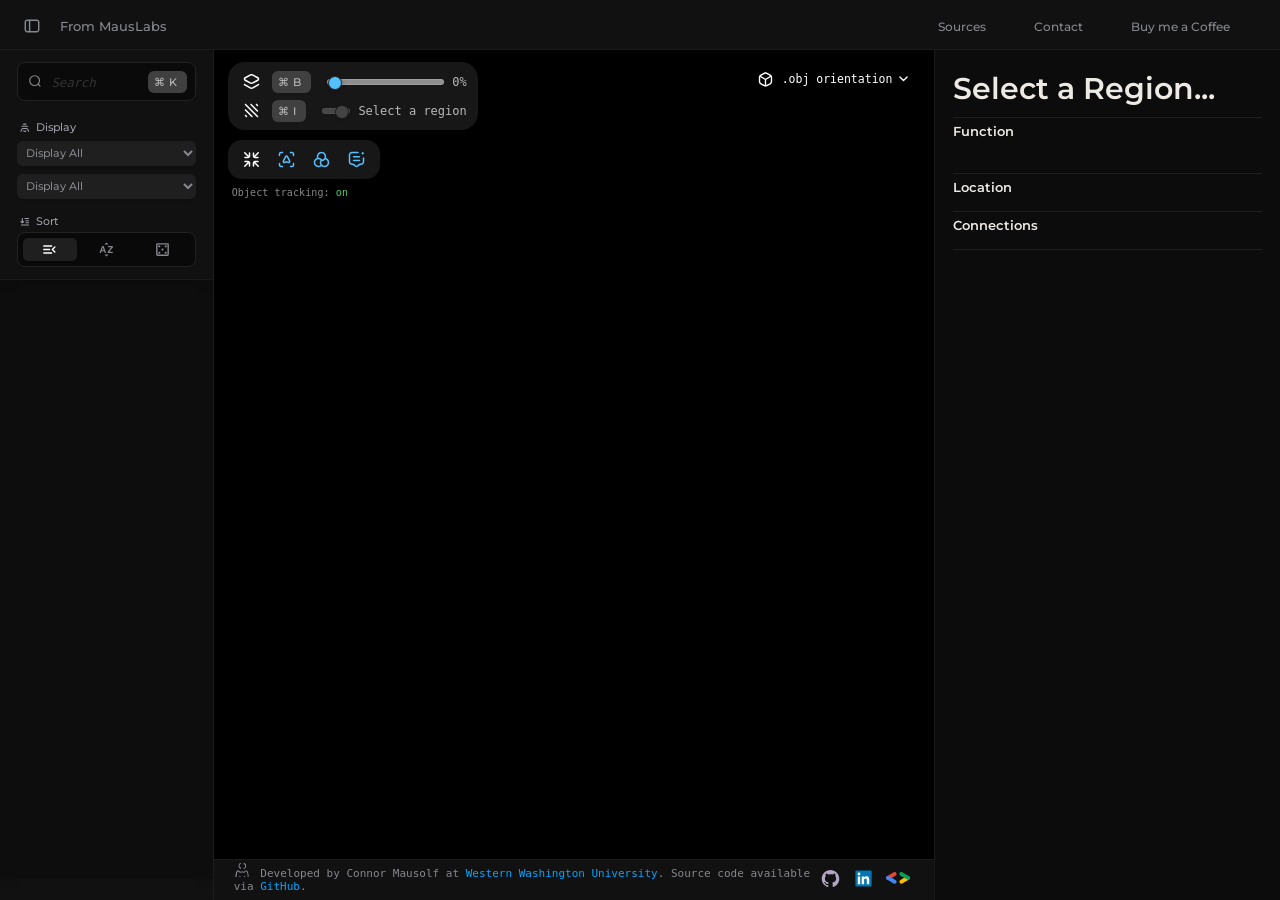
==== index.html @ fbc06522 "Add files via upload" ====
<!DOCTYPE html>
<html lang="en">

<head>
  <meta charset="UTF-8" />
  <link rel="icon" type="image/x-icon" href="BRAIN_2.png">
  <link rel="shortcut icon" href="BRAIN_2.png">

  <meta name="viewport" content="width=device-width, initial-scale=1.0" />

  <title>Model — Western Anatomy</title>
  <meta name="description" content="Learn neuroanatomy with an interactive 3D model. Created by Connor Mausolf at Western Washington University.">

  <meta property="og:title" content="WesternAnatomy Brain Model">
  <meta property="og:description" content="Learn neuroanatomy with an interactive 3D model. Created by Connor Mausolf at Western Washington University.">
  <meta property="og:type" content="website">
  <meta property="og:url" content="https://westernanatomy.com/">
  <meta property="og:image" content="BRAIN_2.png">

<link rel="preconnect" href="https://fonts.googleapis.com">
<link rel="preconnect" href="https://fonts.gstatic.com" crossorigin>
<link href="https://fonts.googleapis.com/css2?family=Elms+Sans:ital,wght@0,100..900;1,100..900&family=Google+Sans:ital,opsz,wght@0,17..18,400..700;1,17..18,400..700&family=Merriweather:ital,opsz,wght@0,18..144,300..900;1,18..144,300..900&family=Montserrat:ital,wght@0,100..900;1,100..900&family=Noto+Sans+Mono:wght@100..900&family=Outfit:wght@100..900&family=Plus+Jakarta+Sans:ital,wght@0,200..800;1,200..800&family=Prata&family=Stack+Sans+Headline:wght@200..700&family=Urbanist:ital,wght@0,100..900;1,100..900&display=swap" rel="stylesheet">

  <link rel="stylesheet" href="spillover.css">
  <link rel="stylesheet" href="master.css">
  <link rel="stylesheet" href="info-panel.css">
  <link rel="stylesheet" href="sidebar.css">
  <link rel="stylesheet" href="model-controls.css">
  <link rel="stylesheet" href="mobile.css">


  <script src="brain_index.js" defer></script>
  <script type="module" src="brain_script.js"></script>

</head>

<body>


  <main class="mm-content">
    
  <header class="navbar" role="banner" aria-label="Site">

<a class="index-tog">
<svg fill="currentColor" width="100pt" height="100pt" version="1.1" viewBox="0 0 100 100" xmlns="http://www.w3.org/2000/svg">
 <path d="m81 34c0-6.0703-4.9297-11-11-11h-40c-6.0703 0-11 4.9297-11 11v32c0 6.0703 4.9297 11 11 11h40c6.0703 0 11-4.9297 11-11zm-44 37h-7c-2.7617 0-5-2.2383-5-5v-32c0-2.7617 2.2383-5 5-5h7zm38-5c0 2.7617-2.2383 5-5 5h-27v-42h27c2.7617 0 5 2.2383 5 5z"/>
</svg> 
</a>

       <a class="link" href="https://mauslabs.netlify.app/">
        From
        MausLabs
       </a>

      <div class="end-links">
       <a class="linkVENMO" 
       href="references.html">Sources
       </a>

       <a class="linkVENMO" 
       href="mailto:cmausbis@outlook.com">Contact
       </a>

       <a class="linkVENMO" 
       href="https://account.venmo.com/u/connormaus">Buy me a Coffee
       </a>

      </div>

  </header>

  

  <div class="layout-wrapper">

      <div class="mobile-select-container">
    <select id="mobile-region-select" class="searchbar" aria-label="Select Brain Region">
      <option value="" disabled selected>Select a region...</option>
    </select>
  </div>


  <div class="sidebar" id="sidebar">
  <div class="searchy">


    <div class="searchbar">
<svg class="magnifying-glass" width="100%" height="100%" viewBox="0 0 24 24" fill="none" xmlns="http://www.w3.org/2000/svg">
 <path d="M21 21L17.5001 17.5M20 11.5C20 16.1944 16.1944 20 11.5 20C6.80558 20 3 16.1944 3 11.5C3 6.80558 6.80558 3 11.5 3C16.1944 3 20 6.80558 20 11.5Z" stroke="currentColor" stroke-width="2" stroke-linecap="round" stroke-linejoin="round"/>
 </svg><input id="searchbar" class="searchinput" placeholder="Search" aria-label="Search">
 <div class="mini-instruction">⌘K</div>
    </div>


    <div class="index-header-wrap">
</div>   

      <div class="filtuh">     
        <p><svg fill="CurrentColor" version="1.1" viewBox="0 0 100 100" xmlns="http://www.w3.org/2000/svg">
 <path d="m18.141 75.949c-0.57031 2.1289 0.69141 4.3281 2.8086 4.9102 2.1289 0.57812 4.3281-0.67969 4.9102-2.8086l0.37109-1.3711c2.6289-9.6602 3.8008-13.66 6.3906-15.629 2.5898-1.9805 6.75-2.0586 16.762-2.0586h1.2305c10.012 0 14.172 0.078124 16.762 2.0586 2.5898 1.9688 3.7617 5.9688 6.3906 15.629l0.37109 1.3711c0.57812 2.1289 2.7812 3.3906 4.9102 2.8086 1.7812-0.48047 2.9492-2.1016 2.9492-3.8594 0-0.35156-0.039063-0.69922-0.14062-1.0508l-0.37891-1.3711c-2.8398-10.441-4.4102-16.199-9.25-19.891-4.8398-3.6992-10.801-3.6992-21.621-3.6992h-1.2305c-10.82 0-16.781 0-21.621 3.6992-4.8398 3.6914-6.4102 9.4414-9.2617 19.891l-0.37109 1.3711z"/>
 <path d="m29 43h42c2.2109 0 4-1.7891 4-4s-1.7891-4-4-4h-42c-2.2109 0-4 1.8008-4 4s1.7891 4 4 4z"/>
 <path d="m37 23c0 2.2109 1.7891 4 4 4h18c2.2109 0 4-1.8008 4-4s-1.7891-4-4-4h-18c-2.2109 0-4 1.8008-4 4z"/>
 <path d="m56.172 70.172-0.46875 0.46875c-1.5195 1.5195-3.5508 2.3594-5.7109 2.3594-2.1602 0-4.1797-0.83984-5.7109-2.3711l-0.46094-0.46094c-1.5586-1.5586-4.1016-1.5586-5.6602 0-1.5586 1.5586-1.5586 4.1016 0 5.6602l0.46094 0.46094c3.0391 3.0391 7.0703 4.7109 11.359 4.7109 4.2891 0 8.3281-1.6719 11.359-4.7109l0.46094-0.46094c1.5586-1.5586 1.5586-4.0898 0-5.6602-1.5586-1.5703-4.0898-1.5586-5.6602 0z"/>
</svg> 
Display</p>
   
     <div class="item-sec" id="group-sec">

        <select class="filter-items" id="group-filter">
          <option value="All">Display All</option>
          <option value="Gyri">Gyri only</option>
          <option value="Sulci">Sulci only</option>
          <option value="Frontal Lobe">Frontal Lobe</option>
          <option value="Parietal Lobe">Parietal Lobe</option>
          <option value="Temporal Lobe">Temporal Lobe</option>
          <option value="Occipital Lobe">Occipital Lobe</option>

          <option value="Subcortical">Subcortical</option>
          <option value="Limbic System">Limbic System</option>
          <option value="Basal Ganglia">Basal Ganglia</option>
          <option value="Diencephalon">Diencephalon</option>
          <option value="Brainstem">Brain Stem</option>
          <option value="Ventricular System">Ventricles</option>
        </select>        
</div>

    <div class="item-sec"  id="func-sec">
        <select class="filter-items" id="function-filter">
          <option value="All">Display All</option>
          <option value="Personality">Personality</option>
          <option value="Social">Social</option>
          <option value="Memory">Memory</option>
          <option value="Language">Language</option>
          <option value="Motor">Motor</option>
          <option value="Emotion">Emotion</option>
          <option value="Vision">Vision</option>
          <option value="Hearing">Hearing</option>
          <option value="Smell">Smell</option>
          <option value="Taste">Taste</option>
          <option value="Touch">Touch</option>
        </select>
</div>

<p><svg fill="currentColor" version="1.1" viewBox="0 0 100 100" xmlns="http://www.w3.org/2000/svg">
 <path d="m78 38h-19c-2.2109 0-4 1.7891-4 4s1.7891 4 4 4h19c2.2109 0 4-1.7891 4-4s-1.7891-4-4-4z"/>
 <path d="m78 22h-27c-2.2109 0-4 1.7891-4 4s1.7891 4 4 4h27c2.2109 0 4-1.7891 4-4s-1.7891-4-4-4z"/>
 <path d="m78 70h-53c-2.2109 0-4 1.7891-4 4s1.7891 4 4 4h53c2.2109 0 4-1.7891 4-4s-1.7891-4-4-4z"/>
 <path d="m78 54h-19c-2.2109 0-4 1.7891-4 4s1.7891 4 4 4h19c2.2109 0 4-1.7891 4-4s-1.7891-4-4-4z"/>
 <path d="m32 62c1.7031 0 3.3359-0.67578 4.5391-1.8789l8.2891-8.2891v-0.003906c1.2773-1.2695 1.5469-3.2305 0.66016-4.7969-0.75781-1.2695-2.1406-2.0352-3.6172-2-1.0117 0.011719-1.9766 0.42578-2.6797 1.1484l-3.1914 3.1602v-23.34c0.003906-1.1328-0.46875-2.2148-1.3047-2.9766-0.83984-0.76172-1.957-1.1328-3.0859-1.0234-2.0938 0.26172-3.6523 2.0625-3.6094 4.1719v23.168l-3.1719-3.1719v0.003906c-0.75-0.75-1.7656-1.1719-2.8281-1.1719-1.2148 0-2.3633 0.54688-3.125 1.4961-0.76172 0.94531-1.0508 2.1875-0.78516 3.375 0.18359 0.76172 0.58203 1.457 1.1484 2l8.2188 8.2188h0.003907c1.1992 1.2148 2.832 1.9023 4.5391 1.9102z"/>
</svg>Sort</p>

<div class="view-toggle" id="sidebar-view-toggle" role="group" aria-label="Sidebar list view">
  <button type="button" data-mode="grouped" class="is-active" title="Group structures by system">
    <svg xmlns="http://www.w3.org/2000/svg" height="24px" viewBox="0 -960 960 960" width="24px" fill="currentColor" ><path d="M160-240q-17 0-28.5-11.5T120-280q0-17 11.5-28.5T160-320h440q17 0 28.5 11.5T640-280q0 17-11.5 28.5T600-240H160Zm596-68L612-452q-12-12-12-28t12-28l144-144q11-11 28-11t28 11q11 11 11 28t-11 28L696-480l116 116q11 11 11 28t-11 28q-11 11-28 11t-28-11ZM160-440q-17 0-28.5-11.5T120-480q0-17 11.5-28.5T160-520h320q17 0 28.5 11.5T520-480q0 17-11.5 28.5T480-440H160Zm0-200q-17 0-28.5-11.5T120-680q0-17 11.5-28.5T160-720h440q17 0 28.5 11.5T640-680q0 17-11.5 28.5T600-640H160Z"/></svg>
  </button>
  <button type="button" data-mode="flat" title="Show one alphabetical list"><svg xmlns="http://www.w3.org/2000/svg" height="24px" viewBox="0 -960 960 960" width="24px" fill="currentColor"><path d="m196-376-23 70q-4 11-14 18.5t-22 7.5q-20 0-32.5-16.5T100-333l120-321q5-12 15-19t23-7h30q13 0 23 7t15 19l121 323q7 19-4.5 35T411-280q-12 0-22-7.5T375-306l-25-70H196Zm24-68h104l-48-150h-6l-50 150Zm418 92h166q15 0 25.5 10.5T840-316q0 15-10.5 25.5T804-280H572q-10 0-17-7t-7-17v-38q0-7 2-13.5t7-11.5l193-241H592q-15 0-25.5-10.5T556-644q0-15 10.5-25.5T592-680h222q10 0 17 7t7 17v38q0 7-2 13.5t-7 11.5L638-352ZM384-760q-7 0-9.5-6t2.5-11l89-89q6-6 14-6t14 6l89 89q5 5 2.5 11t-9.5 6H384Zm82 666-89-89q-5-5-2.5-11t9.5-6h192q7 0 9.5 6t-2.5 11l-89 89q-6 6-14 6t-14-6Z"/></svg></button>
  <button type="button" data-mode="random" title="Show the list in random order">
    <svg xmlns="http://www.w3.org/2000/svg" height="24px" viewBox="0 -960 960 960" width="24px" fill="currentColor"><path d="M342.5-257.5Q360-275 360-300t-17.5-42.5Q325-360 300-360t-42.5 17.5Q240-325 240-300t17.5 42.5Q275-240 300-240t42.5-17.5Zm0-360Q360-635 360-660t-17.5-42.5Q325-720 300-720t-42.5 17.5Q240-685 240-660t17.5 42.5Q275-600 300-600t42.5-17.5Zm180 180Q540-455 540-480t-17.5-42.5Q505-540 480-540t-42.5 17.5Q420-505 420-480t17.5 42.5Q455-420 480-420t42.5-17.5Zm180 180Q720-275 720-300t-17.5-42.5Q685-360 660-360t-42.5 17.5Q600-325 600-300t17.5 42.5Q635-240 660-240t42.5-17.5Zm0-360Q720-635 720-660t-17.5-42.5Q685-720 660-720t-42.5 17.5Q600-685 600-660t17.5 42.5Q635-600 660-600t42.5-17.5ZM200-120q-33 0-56.5-23.5T120-200v-560q0-33 23.5-56.5T200-840h560q33 0 56.5 23.5T840-760v560q0 33-23.5 56.5T760-120H200Zm0-80h560v-560H200v560Zm0-560v560-560Z"/></svg>
</button>
</div>

    </div>
    
    

    </div>


      <aside id="index" class="index">
       <ul id="mi-list" class="mi-list" role="listbox" aria-label="All brain regions"></ul>
      </aside>


      </div>
   

  


<div class="viewer">



  <!-- The 3D Black Canvas Window -->
  <div class="viewer-frame">
    <div id="three-container" class="canvas-layer window"></div>

    <div class="ui-layer">

      
      <div class="ui-safe-zone">



<div class="view-dropdown-container" id="view-dropdown-container">
  <div id="view-dropdown-trigger" class="view-dropdown-trigger" role="button" tabindex="0" aria-haspopup="listbox" aria-expanded="false">
  <svg width="23px" height="23px" viewBox="0 0 100 100" fill="currentColor"><path d="m21 41.359v17.281c-0.003906 5.2461 2.8633 10.078 7.4688 12.59l14.66 8c4.293 2.2891 9.4414 2.2891 13.73 0l14.66-8c4.6133-2.5117 7.4805-7.3398 7.4805-12.59v-17.281c0.003906-5.2461-2.8633-10.078-7.4688-12.59l-14.66-8c-4.2812-2.332-9.4531-2.332-13.73 0l-14.66 8c-4.6133 2.5117-7.4805 7.3398-7.4805 12.59zm51.762-1.9219v0.003906c0.15234 0.62891 0.23438 1.2695 0.23828 1.918v17.281c0.015625 3.0664-1.6562 5.8945-4.3516 7.3594l-14.648 8c-0.32422 0.17188-0.65625 0.32422-1 0.44922v-22.82zm-41.41-5.4375 14.648-8c2.4922-1.3633 5.5078-1.3633 8 0l14.66 8c0.24219 0.13672 0.48047 0.28906 0.71094 0.44922l-19.371 11.98-19.359-11.941c0.22656-0.17188 0.46484-0.33594 0.71094-0.48828zm15.648 17.629v22.781c-0.34375-0.11328-0.67578-0.25-1-0.41016l-14.648-8c-2.6953-1.4648-4.3672-4.293-4.3516-7.3594v-17.281c0.003906-0.62891 0.082031-1.2578 0.23047-1.8711l1.3086 0.76172z"/>
  </svg> 
  <span id="current-view-label">.obj orientation</span>
  <svg class="dropdown-chevron" viewBox="0 0 100 100" fill="none" xmlns="http://www.w3.org/2000/svg">
    <path d="m22 38 28 28 28-28" stroke="currentColor" stroke-width="10" stroke-linecap="round" stroke-linejoin="round"/>
  </svg>
  </div>
  <ul class="view-dropdown-menu" id="view-dropdown-menu" role="listbox" aria-label="Jump to view">
    <li role="presentation"><button type="button" class="view-dropdown-item" data-view="anterior" role="option">Anterior</button></li>
    <li role="presentation"><button type="button" class="view-dropdown-item" data-view="posterior" role="option">Posterior</button></li>
    <li role="presentation"><button type="button" class="view-dropdown-item" data-view="lateral-right" role="option">Lateral [R]</button></li>
    <li role="presentation"><button type="button" class="view-dropdown-item" data-view="lateral-left" role="option">Lateral [L]</button></li>
    <li role="presentation"><button type="button" class="view-dropdown-item" data-view="superior" role="option">Superior</button></li>
    <li role="presentation"><button type="button" class="view-dropdown-item" data-view="inferior" role="option">Inferior</button></li>
  </ul>
</div>


<div class="action-sliders" id="action-sliders">

  <div class="slider-row" id="explode-slider-row">
    <div class="control-layout" >
      
      <svg class="slider-btn" id="explode-btn" viewBox="0 0 100 100" fill="currentColor"><path d="m81 62.301c-0.007812-1.0664-0.58203-2.0469-1.5039-2.5781-0.92578-0.53125-2.0625-0.53125-2.9844-0.003906l-22.832 13.281c-2.2734 1.3242-5.0859 1.3242-7.3594 0l-22.66-13.238c-0.55078-0.33203-1.1797-0.51172-1.8203-0.52344-0.38281 0-0.75781 0.074219-1.1094 0.22266-0.85156 0.38281-1.4609 1.1562-1.6406 2.0703-0.31641 1.2852 0.25 2.625 1.3906 3.2969l22.781 13.344c4.1641 2.3828 9.2812 2.3828 13.449 0l22.801-13.301c0.91406-0.53516 1.4805-1.5117 1.4883-2.5703z"/><path d="m23.629 47.75 19.562 10.531c4.2617 2.2461 9.3555 2.2461 13.617 0l19.562-10.531c2.8516-1.5352 4.6289-4.5117 4.6289-7.75s-1.7773-6.2148-4.6289-7.75l-19.562-10.531c-4.2617-2.2461-9.3555-2.2461-13.617 0l-19.562 10.531c-2.8516 1.5352-4.6289 4.5117-4.6289 7.75s1.7773 6.2148 4.6289 7.75zm2.8398-10.219 19.531-10.531c2.5-1.332 5.5-1.332 8 0l19.531 10.531c0.91016 0.48438 1.4805 1.4336 1.4805 2.4688s-0.57031 1.9844-1.4805 2.4688l-19.531 10.531c-2.4922 1.3555-5.5078 1.3555-8 0l-19.531-10.531c-0.91016-0.48438-1.4805-1.4336-1.4805-2.4688s0.57031-1.9844 1.4805-2.4688z"/>
      </svg>

      <div class="mini-instruction">⌘B</div>

    <input type="range" id="explode-range" class="hud-range" min="0" max="100" step="1" value="0" aria-label="Explode model">
    <span class="slider-value" id="explode-readout">0%</span>
    </div>
  </div>

  <div class="slider-row" id="opacity-slider-row">
    <div class="control-layout" >
      <svg class="slider-btn" viewBox="0 0 100 100" fill="currentColor">
        <path d="m76.891 73.262c-0.03125-0.14062-0.070313-0.27734-0.12109-0.41016l-0.089843-0.17187c-0.050782-0.11719-0.11328-0.23047-0.17969-0.33984-0.10938-0.16406-0.23828-0.32031-0.37891-0.46094l-48-48c-0.14062-0.14062-0.29688-0.26953-0.46094-0.37891-0.085937-0.050781-0.17578-0.097656-0.26953-0.14062l-0.21875-0.12109c-0.14062-0.058593-0.28516-0.10547-0.43359-0.13672h-0.16016c-0.16797-0.039062-0.34375-0.058593-0.51953-0.0625h-0.058594c-0.19531 0.003907-0.39062 0.023438-0.57812 0.0625h-0.12109l-0.26953 0.078126-0.17188 0.050781-0.19922 0.10156-0.23828 0.12891c-0.36328 0.22266-0.67188 0.51953-0.91016 0.86719l-0.17969 0.32812-0.003906 0.003906c-0.035156 0.0625-0.070313 0.125-0.097656 0.19141-0.019531 0.054688-0.039063 0.10938-0.050781 0.16797l-0.078126 0.26953c-0.003906 0.039063-0.003906 0.074219 0 0.10938-0.054687 0.19922-0.089843 0.39844-0.10156 0.60156v0.078125c0.003906 0.17578 0.023438 0.35156 0.058594 0.52344v0.14063-0.003907c0.03125 0.14453 0.070312 0.28516 0.12109 0.42188l0.089843 0.16016c0.12891 0.30859 0.32031 0.58594 0.55859 0.82031l48 48c0.14062 0.14062 0.29688 0.26953 0.46094 0.37891 0.09375 0.058594 0.19141 0.10547 0.28906 0.15234l0.21094 0.10938c0.14063 0.058594 0.28516 0.10547 0.42969 0.14062h0.16016c0.17188 0.035156 0.34766 0.054687 0.51953 0.058594h0.10156c0.19531 0 0.39062-0.023438 0.57812-0.058594h0.12109l0.26953-0.078125 0.17188-0.050781 0.19922-0.10938 0.23047-0.12109v-0.003906c0.35938-0.22266 0.67188-0.51562 0.91016-0.86719l0.17969-0.32812v-0.003906c0.039063-0.058594 0.070313-0.125 0.10156-0.1875v-0.16016l0.089843-0.28125v-0.10938c0.070313-0.20312 0.12109-0.41016 0.14844-0.62109v-0.078125c-0.007812-0.17188-0.027344-0.34375-0.058594-0.51172z"/><path d="m48 23c-0.79688 0-1.5586 0.31641-2.1211 0.87891-1.168 1.1719-1.168 3.0703 0 4.2422l26 26c1.1875 1.1328 3.0547 1.1328 4.2422 0 1.168-1.1719 1.168-3.0703 0-4.2422l-26-26c-0.5625-0.5625-1.3242-0.87891-2.1211-0.87891z"/><path d="m76.121 32.121c1.168-1.1719 1.168-3.0703 0-4.2422l-4-4c-0.55469-0.59375-1.3281-0.9375-2.1445-0.95312-0.8125-0.015625-1.5977 0.30078-2.1719 0.87891-0.57813 0.57422-0.89453 1.3594-0.87891 2.1719 0.015625 0.81641 0.35938 1.5898 0.95312 2.1445l4 4c1.1875 1.1328 3.0547 1.1328 4.2422 0z"/><path d="m23.879 72.121 4 4c1.1875 1.1328 3.0547 1.1328 4.2422 0 1.168-1.1719 1.168-3.0703 0-4.2422l-4-4c-0.55469-0.59375-1.3281-0.9375-2.1445-0.95312-0.8125-0.015625-1.5977 0.30078-2.1719 0.87891-0.57813 0.57422-0.89453 1.3594-0.87891 2.1719 0.015625 0.81641 0.35938 1.5898 0.95312 2.1445z"/><path d="m23.879 50.121 26 26c1.1875 1.1328 3.0547 1.1328 4.2422 0 1.168-1.1719 1.168-3.0703 0-4.2422l-26-26c-0.55469-0.59375-1.3281-0.9375-2.1445-0.95312-0.8125-0.015625-1.5977 0.30078-2.1719 0.87891-0.57813 0.57422-0.89453 1.3594-0.87891 2.1719 0.015625 0.81641 0.35938 1.5898 0.95312 2.1445z"/>
      </svg>
      
      <div class="mini-instruction">⌘I</div>

      <input type="range" id="opacity-range" class="hud-range" min="0" max="95" step="1" value="95" aria-label="Surrounding structure opacity" disabled>
     <span class="slider-value" id="opacity-readout">Select a region</span>
    </div>
  </div>

</div>

<div class="bottom-controls-wrap" id="bottom-controls-wrap">
<div class="bottom-controls-row" id="bottom-controls-row">
  <button id="center-btn" class="ctrl-btn" title="Recenter Model">
  <svg class="inner-btn" fill="currentColor" viewBox="0 0 100 100">
    <path d="m55 76c0 1.6484 1.3516 3 3 3s3-1.3516 3-3v-10.762l13.879 13.879c1.1289 1.1289 3.1094 1.1289 4.2383 0 1.1289-1.1289 1.1719-3.0703 0-4.2383l-13.879-13.879h10.762c1.6484 0 3-1.3516 3-3s-1.3516-3-3-3h-12c-4.9609 0-9 4.0391-9 9z"/>
 <path d="m21 42c0 1.6484 1.3516 3 3 3h12c4.9609 0 9-4.0391 9-9v-12c0-1.6484-1.3516-3-3-3s-3 1.3516-3 3v10.762l-13.879-13.879c-0.57031-0.57031-1.3203-0.87891-2.1211-0.87891s-1.5508 0.30859-2.1211 0.87891c-1.1719 1.1719-1.1719 3.0703 0 4.2383l13.879 13.879h-10.762c-1.6484 0-3 1.3516-3 3z"/>
 <path d="m58 21c-1.6484 0-3 1.3516-3 3v12c0 4.9609 4.0391 9 9 9h12c1.6484 0 3-1.3516 3-3s-1.3516-3-3-3h-10.762l13.879-13.879c1.1719-1.1719 1.1719-3.0703 0-4.2383-0.57031-0.57031-1.3203-0.87891-2.1211-0.87891-0.80078 0-1.5508 0.30859-2.1211 0.87891l-13.879 13.879v-10.762c0-1.6484-1.3516-3-3-3z"/>
 <path d="m42 79c1.6484 0 3-1.3516 3-3v-12c0-4.9609-4.0391-9-9-9h-12c-1.6484 0-3 1.3516-3 3s1.3516 3 3 3h10.762l-13.879 13.879c-1.1719 1.1719-1.1719 3.0703 0 4.2383 1.1719 1.1719 3.1094 1.1289 4.2383 0l13.879-13.879v10.762c0 1.6484 1.3516 3 3 3z"/>
</svg>
  </button>

  <button id="tracking-btn" class="ctrl-btn is-active" title="Track Region">
  <svg class="inner-btn" fill="currentColor" viewBox="0 0 100 100">
 <path d="m66 25h6c1.6562 0 3 1.3438 3 3v5.8281c-0.039062 1.5938 1.125 2.957 2.6992 3.1719 0.84375 0.074219 1.6797-0.20703 2.3008-0.78125 0.63281-0.5625 0.99609-1.3711 1-2.2188v-6c0-4.9688-4.0312-9-9-9h-5.8281c-1.5938-0.039062-2.957 1.125-3.1719 2.6992-0.085938 0.84766 0.19141 1.6914 0.76562 2.3203 0.57031 0.62891 1.3828 0.98438 2.2344 0.98047z"/>
 <path d="m21.699 37c0.84375 0.074219 1.6797-0.20703 2.3008-0.78125 0.63281-0.5625 0.99609-1.3711 1-2.2188v-6c0-1.6562 1.3438-3 3-3h5.8281c1.5938 0.039062 2.957-1.125 3.1719-2.6992 0.085938-0.84766-0.19141-1.6914-0.76562-2.3203-0.57031-0.62891-1.3828-0.98438-2.2344-0.98047h-6c-4.9688 0-9 4.0312-9 9v5.8281c-0.039062 1.5938 1.125 2.957 2.6992 3.1719z"/>
 <path d="m28 81h6c0.85156 0.003906 1.6641-0.35156 2.2344-0.98047 0.57422-0.62891 0.85156-1.4727 0.76562-2.3203-0.21484-1.5742-1.5781-2.7383-3.1719-2.6992h-5.8281c-1.6562 0-3-1.3438-3-3v-5.8281c0.039062-1.5938-1.125-2.957-2.6992-3.1719h-0.30078c-0.73828 0.003906-1.4531 0.28125-2 0.78125-0.63281 0.5625-0.99609 1.3711-1 2.2188v6c0 4.9688 4.0312 9 9 9z"/>
 <path d="m77.699 63c-1.5742 0.21484-2.7383 1.5781-2.6992 3.1719v5.8281c0 1.6562-1.3438 3-3 3h-5.8281c-1.5938-0.039062-2.957 1.125-3.1719 2.6992-0.085938 0.84766 0.19141 1.6914 0.76562 2.3203 0.57031 0.62891 1.3828 0.98438 2.2344 0.98047h6c4.9688 0 9-4.0312 9-9v-6c-0.003906-0.84766-0.36719-1.6562-1-2.2188-0.62109-0.57422-1.457-0.85547-2.3008-0.78125z"/>
 <path d="m35.711 62.59c1.8672 2.1172 4.8125 2.9219 7.5 2.0508l6.7891-2.2617 6.7891 2.2617c2.6875 0.87109 5.6328 0.066406 7.5-2.0508 1.8672-2.1328 2.2617-5.1797 1-7.7188l-9-18c-1.1836-2.3711-3.6094-3.8672-6.2578-3.8672-2.6523 0-5.0742 1.4961-6.2617 3.8672l-9 18c-1.2773 2.5273-0.90625 5.5742 0.94141 7.7188zm4.3906-5 9-18c0.16797-0.33984 0.51563-0.55469 0.89453-0.55469s0.72656 0.21484 0.89453 0.55469l9 18c0.18359 0.36328 0.12891 0.80078-0.13672 1.1055-0.26562 0.30859-0.6875 0.42188-1.0742 0.29297l-8.6797-2.9375-8.6797 2.8906c-0.38281 0.125-0.80078 0.007813-1.0664-0.29297-0.26562-0.30469-0.32031-0.73828-0.14453-1.0977z"/>
</svg>
  </button>

  <button id="lobe-color-btn" class="ctrl-btn is-active" title="Color by Lobe">
  <svg class="inner-btn" fill="currentColor" width="100pt" height="100pt" version="1.1" viewBox="0 0 100 100" xmlns="http://www.w3.org/2000/svg">
   <path d="m68.891 44.309-0.89062-0.30859 0.25-0.87109c1.6094-5.7266 0.44531-11.875-3.1445-16.617-3.5938-4.7422-9.1953-7.5273-15.145-7.5273-5.9492 0-11.555 2.7852-15.145 7.5273-3.5938 4.7422-4.7578 10.891-3.1445 16.617l0.32812 0.87109-0.85156 0.32812c-5.5117 2.1797-9.6914 6.8086-11.301 12.512-1.6094 5.707-0.46484 11.836 3.0938 16.574 3.5625 4.7383 9.1328 7.543 15.059 7.5859 4.1133-0.011719 8.1094-1.3516 11.398-3.8203l0.60156-0.44922 0.60156 0.44922c3.7812 2.8359 8.4805 4.1602 13.188 3.7148 4.7031-0.44531 9.0742-2.625 12.258-6.1211 3.1836-3.4922 4.9492-8.0469 4.9531-12.773 0.015625-3.8281-1.1328-7.5742-3.2969-10.734-2.1602-3.1602-5.2383-5.5859-8.8125-6.957zm-18.891-19.309c6.3945 0.046875 11.805 4.7344 12.758 11.055 0.95703 6.3242-2.8242 12.402-8.918 14.336l-0.64844 0.19922-0.42969-0.53125-0.39062-0.46094-0.12109-0.058594-0.089844-0.17969c-3.4492-3.8633-8.3164-6.1562-13.488-6.3594h-0.67188l-0.23047-0.64062c-0.50781-1.3984-0.76562-2.8711-0.76953-4.3594 0-7.1797 5.8203-13 13-13zm-4.7695 47.789c-3.3125 2.2383-7.4727 2.8242-11.273 1.5938-3.8047-1.2344-6.832-4.1445-8.2031-7.8984-1.375-3.7539-0.94922-7.9297 1.1602-11.328 2.1094-3.3945 5.6602-5.6328 9.6367-6.0664 0.48047-0.054688 0.96484-0.085938 1.4492-0.089844 2.5781 0.003906 5.0977 0.78125 7.2305 2.2305l0.76953 0.51953-0.46094 0.80859c-1.6602 2.875-2.5352 6.1328-2.5352 9.4531 0 3.3164 0.875 6.5742 2.5352 9.4492l0.46875 0.80859zm16.77 2.2109c-7.1797 0-13-5.8203-13-13 0.011719-1.4844 0.27734-2.957 0.78906-4.3516l0.21094-0.64844h0.67188c0.41016 0 0.82031 0 1.25-0.089844h0.17188-0.003906c4.9766-0.58594 9.5273-3.0977 12.672-7l0.42188-0.53125 0.64844 0.19922h-0.003906c6.1445 1.9023 9.9766 8.0039 9.0156 14.359-0.95703 6.3555-6.4141 11.059-12.844 11.062z"/>
</svg>
  </button>

  <button id="tooltip-toggle-btn" class="ctrl-btn is-active" title="Toggle Region Labels">
  <svg class="inner-btn" fill="currentColor" width="100pt" height="100pt" version="1.1" viewBox="0 0 100 100" xmlns="http://www.w3.org/2000/svg">
 <path d="m32 72c3.2891 0 6.3789 1.2812 8.7109 3.6094l2.6406 2.6289c1.7812 1.7812 4.1406 2.7617 6.6602 2.7617s4.8789-0.98047 6.6602-2.7617l2.6406-2.6406c2.3281-2.3281 5.4219-3.6094 8.7109-3.6094 7.1719 0 13-5.8281 13-13v-15c0-1.6484-1.3516-3-3-3-1.6484 0-3 1.3516-3 3v15c0 3.8594-3.1406 7-7 7-4.8906 0-9.4883 1.8984-12.949 5.3594l-2.6406 2.6406c-0.64062 0.64062-1.4883 0.98828-2.4102 0.98828-0.92188 0-1.7812-0.35156-2.4102-0.98828l-2.6406-2.6289c-3.4609-3.4609-8.0586-5.3594-12.949-5.3594-3.8594 0-7-3.1406-7-7v-27c0-3.8594 3.1406-7 7-7h24c1.6484 0 3-1.3516 3-3s-1.3516-3-3-3h-24c-7.1719 0-13 5.8281-13 13v27c0 7.1719 5.8281 13 13 13z"/>
 <path d="m62 51h-24c-1.6484 0-3 1.3516-3 3s1.3516 3 3 3h24c1.6484 0 3-1.3516 3-3s-1.3516-3-3-3z"/>
 <path d="m62 36h-24c-1.6484 0-3 1.3516-3 3s1.3516 3 3 3h24c1.6484 0 3-1.3516 3-3s-1.3516-3-3-3z"/>
 <path d="m70.012 25.762c1.8281 0.92188 3.3203 2.3984 4.2383 4.2383l0.39062 0.78125c0.10156 0.19922 0.26953 0.23047 0.37109 0.23047 0.10156 0 0.26953-0.03125 0.37109-0.23047l0.39063-0.78125c0.92187-1.8281 2.3984-3.3203 4.2383-4.2383l0.78125-0.39062c0.19922-0.10156 0.23047-0.26953 0.23047-0.37109s-0.03125-0.26953-0.23047-0.35938l-0.78125-0.39062c-1.8281-0.92188-3.3203-2.4102-4.2383-4.2383l-0.39063-0.78125c-0.10156-0.19922-0.26953-0.23047-0.37109-0.23047-0.10156 0-0.26953 0.03125-0.37109 0.23047l-0.39062 0.78125c-0.92188 1.8281-2.3984 3.3203-4.2383 4.2383l-0.78125 0.39062c-0.19922 0.10156-0.23047 0.26953-0.23047 0.35938s0.03125 0.26953 0.23047 0.37109z"/>
</svg>
  </button>
</div>
<div class="tracking-status is-on" id="tracking-status">Object tracking: <span class="tracking-status-value">on</span></div>
</div>

<div class="instruction-overlay" id="instructionOverlay">
  <div class="instruction-content">
  <p>Click and drag to rotate the model. Scroll to zoom in and out.</p>
  <button class="close-overlay" id="closeOverlayBtn">OK</button>
  </div>
</div>
        
<div id="texture-loader" class="loader-overlay hidden">
  <div class="spinner"></div>
</div>

      </div> 
    </div>
  </div>

<div class="credit-sec">
<p><svg fill="currentColor" version="1.1" viewBox="0 -10 100 100" xmlns="http://www.w3.org/2000/svg">
 <path d="m90.109 72.781c-0.69141-4.8789-1.6289-9.7812-3.4883-14.59-0.46875-1.1992-1.0117-2.3906-1.6484-3.5508-0.32031-0.57812-0.66016-1.1484-1.0312-1.7109-0.39062-0.55859-0.69922-1.0586-1.3086-1.7305-2.2695-2.5-6.1914-3.25-9.2109-1.7617-1.2891 0.62891-2.3086 1.2695-3.3984 1.9805-1.0703 0.69922-2.1016 1.4609-3.1016 2.2617-1.5781 1.2812-3.0703 2.6914-4.4297 4.25-3.7109-1.3281-7.6602-2.0195-11.609-2.0312-3.9297 0-7.8516 0.66016-11.559 1.9492-2.8516-3.3008-6.2305-5.9688-9.9688-8.1406-0.28125-0.16016-0.51953-0.30078-0.87109-0.46875-0.35938-0.17969-0.73828-0.32812-1.1211-0.44922-0.76953-0.23828-1.5781-0.37891-2.3984-0.39062-1.6289-0.03125-3.2617 0.44922-4.6406 1.3398-0.69141 0.44141-1.3086 1-1.8398 1.6289-0.30078 0.33984-0.42188 0.53906-0.62891 0.80859-0.19922 0.25-0.37109 0.51953-0.55078 0.78125-0.73047 1.0586-1.3398 2.1602-1.8906 3.2812-2.1719 4.4883-3.3516 9.1094-4.3516 13.699-0.98047 4.6016-1.6797 9.1992-2.2812 13.801-0.37109 2.6992-0.69141 6.0586-0.32031 8.6602 0.37891 2.6094 1.4609 4.5508 3.9609 4.5586 4.1211 0.019531 3.8906-7.3516 4.25-12.148 0.32812-4.4883 0.76172-8.9492 1.4492-13.301 0.69922-4.3281 1.6289-8.6289 3.2109-12.301 0.39062-0.92188 0.82812-1.7695 1.3203-2.5781 0.23828-0.39844 0.51172-0.80078 0.76953-1.1602 0.10938-0.16016 0.25-0.28906 0.39844-0.41016 0.28906-0.23828 0.67969-0.37891 1.0703-0.39844 0.19141 0 0.39062 0 0.57812 0.050782 0.21094 0.058593 0.28125 0.070312 0.80859 0.35156 3.5781 1.9102 6.9883 4.5781 9.4609 7.6602l0.050781 0.058594c0.98047 1.2109 2.6719 1.6914 4.1797 1.0586 3.3711-1.4219 7.0195-2.1797 10.672-2.2109 3.8008-0.03125 7.6094 0.71094 11.129 2.1602 1.4414 0.58984 3.1484 0.19141 4.1602-1.0898v-0.019531c1.3086-1.6289 2.8281-3.1484 4.5195-4.5117 0.85156-0.67969 1.7305-1.3203 2.6406-1.9219 0.89062-0.58984 1.8789-1.1797 2.7305-1.6016 0.82031-0.41016 1.8984-0.23828 2.5195 0.42969 0.10156 0.089843 0.12109 0.12891 0.26172 0.30078l0.42969 0.60938c0.26953 0.42188 0.53906 0.83984 0.78906 1.2891 0.5 0.87891 0.94141 1.8398 1.3398 2.8281 1.5898 4.0117 2.5195 8.5703 3.2109 13.16 0.67969 4.6016 1.0898 9.3008 1.3711 14.02 0.21094 3.7695-0.55859 9.5781 3.1289 9.6719 3.9688 0.10156 2.6484-5.8281 2.4883-9.5508-0.21875-4.8789-0.58984-9.7617-1.2617-14.648z"/>
 <path d="m32.441 87.398c-0.71094 6.9688 10.609 6.0703 8.6289-0.32031-0.85937-4.9883-8.2891-4.8008-8.6289 0.32031z"/>
 <path d="m61.238 87.398c-0.71094 6.9688 10.609 6.0703 8.6289-0.32031-0.85938-4.9883-8.2891-4.8008-8.6289 0.32031z"/>
 <path d="m29.172 24.52c-0.019531 2.0195 0.41016 4.0703 1.3008 5.9414 1.7695 3.7305 5.3516 6.7695 9.8789 7.8203 1.1992 0.23828 2.0117 0.37891 2.7812-0.10156 0.73828-0.48828 1.2891-1.6406 1.2617-4.1406-0.019531-2.0508-0.55859-2.9609-1.2695-3.3594-0.35938-0.19922-0.75-0.26953-1.1484-0.28906-0.30078 0-0.60937-0.019531-0.87891-0.03125-0.96875-0.070313-1.8906-0.35938-2.7383-0.82812-0.85938-0.46094-1.6211-1.1406-2.1797-1.9688-0.57813-0.82031-0.96094-1.7891-1.0586-2.8203l-0.039063-0.39063-0.019531-0.60937-0.03125-1.2109-0.019531-2.4219v-4.4219l0.03125-0.41016c0.050781-1.1016 0.42969-2.1406 1.0117-3.0703 0.57812-0.92969 1.4297-1.6719 2.3711-2.2188 0.96875-0.51172 2.0195-0.78906 3.1602-0.80859 1.1094 0 2.7617 0.98047 2.8281-2.6992 0.078126-3.9805-1.6484-2.8594-2.7109-2.9102-1.9102-0.10937-3.9883 0.33984-5.7812 1.2305-1.8086 0.89062-3.3398 2.2812-4.5 3.9297-1.1406 1.6602-1.8398 3.6094-2.0703 5.6094-0.050781 0.48828-0.058593 1.0195-0.070312 1.4805v3.7188c0 1.6602-0.050781 3.2695-0.089844 4.9805z"/>
 <path d="m75.461 17c0.019531-2.0195-0.41016-4.0703-1.3008-5.9414-1.7695-3.7305-5.3516-6.7695-9.8789-7.8203-1.1992-0.23828-2.0117-0.37891-2.7812 0.10156-0.73828 0.48828-1.2891 1.6406-1.2617 4.1406 0.019531 2.0508 0.55859 2.9609 1.2695 3.3594 0.35938 0.19922 0.75 0.26953 1.1484 0.28906 0.30078 0 0.60938 0.019532 0.87891 0.03125 0.96875 0.070313 1.8906 0.35938 2.7383 0.82812 0.85937 0.46094 1.6211 1.1406 2.1797 1.9688 0.57812 0.82031 0.96094 1.7891 1.0586 2.8203l0.039062 0.39062 0.019531 0.60938 0.03125 1.2109 0.019532 2.4219v4.4219l-0.03125 0.41016c-0.050782 1.1016-0.42969 2.1406-1.0117 3.0703-0.57812 0.92969-1.4297 1.6719-2.3711 2.2188-0.96875 0.51172-2.0195 0.78906-3.1602 0.80859-1.1094 0-2.7617-0.98047-2.8281 2.6992-0.078125 3.9805 1.6484 2.8594 2.7109 2.9102 1.9102 0.10938 3.9883-0.33984 5.7812-1.2305 1.8086-0.89062 3.3398-2.2812 4.5-3.9297 1.1406-1.6602 1.8398-3.6094 2.0703-5.6094 0.050781-0.48828 0.058594-1.0195 0.070312-1.4805v-3.7188c0-1.6602 0.050782-3.2695 0.089844-4.9805z"/>
</svg> Developed by Connor Mausolf at <a href="https://bns.wwu.edu/">Western Washington University</a>. 

Source code available via <a href="https://github.com/mrconniejellybear/western-anatomy-wwu">GitHub</a>.</p>

<div class="end-credits">

       <a class="github" href="https://github.com/mrconniejellybear/Western-Anatomy-web">
        <svg xmlns="http://www.w3.org/2000/svg"  viewBox="0 0 24 24"><title>github</title><path fill="currentColor" d="M12 2.249c-5.484 0-10 4.452-10 10c0 4.387 2.871 8.13 6.871 9.484c.516.097.677-.226.677-.452s0-.87-.032-1.742c-2.774.645-3.355-1.355-3.355-1.355c-.451-1.129-1.129-1.451-1.129-1.451c-.903-.645.033-.645.033-.645c1 .032 1.548 1.032 1.548 1.032c.87 1.548 2.355 1.097 2.903.806c.097-.645.355-1.096.645-1.354c-2.193-.226-4.548-1.097-4.548-4.904c0-1.096.42-1.967 1.032-2.645c-.097-.226-.451-1.258.097-2.645c0 0 .87-.258 2.774 1.032a9.3 9.3 0 0 1 2.516-.355c.871 0 1.742.097 2.516.355c1.904-1.258 2.742-1.032 2.742-1.032c.549 1.355.226 2.42.097 2.645c.645.678 1.032 1.58 1.032 2.645c0 3.807-2.355 4.678-4.548 4.904c.355.322.677.967.677 1.87c0 1.355-.032 2.42-.032 2.742c0 .259.194.549.678.452C19.129 20.314 22 16.604 22 12.185c-.032-5.484-4.516-9.936-10-9.936"/></svg>
       </a>

       <a class="linkedin" href="https://www.linkedin.com/in/connormaus/">
        <svg xmlns="http://www.w3.org/2000/svg"  viewBox="0 0 128 128"><title>linkedin</title><path fill="#0076b2" d="M116 3H12a8.91 8.91 0 0 0-9 8.8v104.42a8.91 8.91 0 0 0 9 8.78h104a8.93 8.93 0 0 0 9-8.81V11.77A8.93 8.93 0 0 0 116 3"/><path fill="#fff" d="M21.06 48.73h18.11V107H21.06zm9.06-29a10.5 10.5 0 1 1-10.5 10.49a10.5 10.5 0 0 1 10.5-10.49m20.41 29h17.36v8h.24c2.42-4.58 8.32-9.41 17.13-9.41C103.6 47.28 107 59.35 107 75v32H88.89V78.65c0-6.75-.12-15.44-9.41-15.44s-10.87 7.36-10.87 15V107H50.53z"/></svg>
       </a>

       <a class="google-developers" href="https://me.developers.google.com/u/115672968558772648615" >
        <svg xmlns="http://www.w3.org/2000/svg"  viewBox="0 0 256 200" fill="currentColor"><title>google-developers</title><path fill="#fabc05" d="M184.315 67.704c13.469-7.736 26.902-15.535 40.417-23.19c12.828-7.269 27.92-.566 30.829 13.578c1.683 8.182-1.97 17.021-9.357 21.326c-24.218 14.113-48.471 28.17-72.845 42.012c-7.544 4.284-15.315 3.496-22.19-1.754c-6.984-5.33-9.185-12.682-7.547-21.239c1.87-6.514 6.15-10.869 11.987-14.127c9.65-5.386 19.145-11.056 28.706-16.606"/><path fill="#109d58" d="M194.203 62.079c-13.435-7.796-26.904-15.531-40.292-23.406c-12.709-7.476-14.449-23.898-3.655-33.49c6.244-5.547 15.725-6.804 23.147-2.559c24.332 13.917 48.632 27.893 72.806 42.08c7.482 4.391 10.684 11.516 9.577 20.095c-1.125 8.712-6.39 14.294-14.62 17.155c-6.577 1.638-12.488.108-18.228-3.318c-9.49-5.665-19.148-11.053-28.735-16.557"/><path fill="#e94436" d="M71.752 56.563c-8.621 4.898-17.247 9.787-25.86 14.7c-5.037 2.874-10.02 5.846-15.083 8.672c-10.203 5.695-22.325 2.357-28.11-7.674c-5.521-9.572-2.348-21.982 7.478-27.718C34.202 30.52 58.289 16.599 82.463 2.833c7.414-4.221 15.106-3.69 21.962 1.357c7.236 5.327 9.605 12.823 7.98 21.61c-1.008 2.127-1.61 4.62-3.12 6.295c-2.454 2.725-5.244 5.334-8.35 7.25c-9.612 5.927-19.44 11.505-29.183 17.218"/><path fill="#4385f3" d="M61.867 62.057c8.553 5.016 17.1 10.043 25.661 15.045c5.007 2.926 10.072 5.755 15.051 8.726c10.034 5.99 13.205 18.156 7.41 28.181c-5.53 9.568-17.863 13.026-27.744 7.383c-24.157-13.795-48.256-27.693-72.264-41.746C2.618 75.336-.768 68.409.175 59.948c.995-8.931 6.302-14.73 14.725-17.717c2.345-.189 4.805-.915 7.011-.445c3.587.764 7.242 1.875 10.454 3.607c9.939 5.36 19.683 11.082 29.502 16.664"/></svg>
       </a>
</div>

</div>


</div>


  

<aside id="panel" class="panel" aria-label="Region Info">

  <div class="panel-resize-handle" id="panel-resize-handle" role="separator" aria-orientation="vertical" aria-label="Resize info panel" tabindex="0"></div>

  <div class="pathway" id="rel-pathway"></div>

  <div class="panel-header" id="brainName">
    Select a Region...
  </div>

  <div class="panel-content">

    <div class="mm-sep10"></div>

    <div class="section-label">Function</div>
    <div class="panel-section">
      <p id="info-desc"></p>
      <p id="info-functionTags"></p>
    </div>

    <div class="mm-sep10"></div>

    <div class="section-label">Location</div>
    <div class="panel-section">
      <p id="info-head"></p>
    </div>

    <div class="mm-sep10"></div>

    <div class="section-label">Connections</div>
    <div class="panel-section">
      <p id="info-conct"></p>
    </div>

    <div class="mm-sep10"></div>

  </div>
</aside>

</div>
  </main>

</body>
</html>
---- spillover.css ----
.layout-wrapper {
  display: flex;
  justify-content: flex-start;
  align-items: flex-start;
  background-color: var(--main-color);
  max-width: 100vw;
  overflow: hidden;
  margin-left: 0px;
  max-height: 100vh;

}

/* Separator */
.mm-sep1{ height:1px; background: var(--border-1);   max-width: 100%; margin: 1rem 0rem; }

.mm-sep2{ height:1px; background:var(--border-1);}
.mm-sep3{ flex: 0 0 1px; height: 26px; align-self: center;  color:var(--border-1);}
.mm-sep5{ height:0px; background:var(--border-1); margin-bottom: 10px;}
.mm-sep7{ height: var(--main-height); width: 0px; background-color: var(--border-1);}


/* Hover tooltip */
.mm-tooltip{
  background-color: #141414e8;
  backdrop-filter: blur(70px);
  border: none;
  border-radius: 99px;
  color: #fff;
  font-size: 15px; 
  font-weight:500; 
  padding:12px 16px;

  opacity:0; 
  transform: translate(12px,12px);
  font-family: monospace;
  position: fixed; 
  pointer-events:none;
}
.mm-tooltip.show{ opacity:0.9; }


.viewer-instruction{
  font-size: 12px; color: var(--lil-text); line-height: 1.5rem; 
  margin: 0 auto; padding:1rem 2.4rem;
  justify-content: center;
  max-width: var(--max-width);
  text-align: left;
}
.link-explain{
  font-size: 13px;
  color: var(--lil-text);
  height: var(--notify-h, auto);
  text-align: left;
  align-items: center;
  align-content: left;
  gap: 0.2rem;
  display: flex;

}
.link-explain a{
  text-decoration: none;
  color: var(--link-text);
}
.link-explain a:hover{
  text-decoration: underline;
  color: var(--link-text);
}
.cls-4{
  color: white;
}








.bottom-panel{
  position: absolute;
  left: 30px;
  bottom: 26px;
  z-index: 1300;
  gap: 24px;
  color: #fff;
}
.bottom-panel:hover{
  color: var(--mm-select);
  cursor: pointer;
}


.window {
  position: relative;
  flex-grow: 1;
  overflow: hidden;
  background-color: #000000;

  border: none;
  display: flex; 
  align-items: center; 
  justify-content: center;
}

.canvas-layer {
  position: absolute;
  inset: 0;
  z-index: 0; 
}
.ui-layer {
  position: absolute;
  inset: 0;
  z-index: 10;
  display: flex;
  pointer-events: none; /* Let clicks pass to 3D model */
}
.ui-safe-zone {
  flex-grow: 1;
  flex-basis: 0; /* Tells it to start at 0 and fill only available space */
  position: relative;
  height: 100%; 
}
.ui-layer .panel {
  position: relative !important; /* Forces it back into the flex flow */
  right: auto !important; 
  flex-shrink: 0; /* Prevents the safe zone from squishing it */
  height: 100%; 
  /* Ensure you have a set width here, e.g., width: 400px; */
}
.obj-orient,
.instruction-overlay,
.model-controls,
.explode_ctrl,
.panel {
  pointer-events: auto;
}


.loader-overlay {
  position: absolute;
  top: 0; left: 0; width: 100%; height: 100%;
  background: rgba(0, 0, 0, 0.4); /* Dark semi-transparent background */
  display: flex;
  justify-content: center;
  align-items: center;
  z-index: 50; /* Above canvas (0) but below HUD buttons (100) */
  backdrop-filter: blur(2px);
  transition: opacity 0.3s ease;
}

.loader-overlay.hidden {
  opacity: 0;
  pointer-events: none;
}

.spinner {
  width: 40px;
  height: 40px;
  border: 4px solid rgba(255, 255, 255, 0.3);
  border-top: 4px solid #ffffff;
  border-radius: 50%;
  animation: spin 1s linear infinite;
}

@keyframes spin {
  0% { transform: rotate(0deg); }
  100% { transform: rotate(360deg); }
}


.window .zoom-btn{
  pointer-events: auto;
  padding: 0.4rem;
  border-radius: 999px;
  border:none; background:none; color:#ffffff;
  display:grid; place-items:center;
  transition: transform 1s ease, box-shadow .5s ease, border-color 1s ease;
}
.zoom-btn:hover{
background-color: var(--mm-highlight);
color: var(--mm-select);
padding: 0.4rem;
cursor: pointer;
}

.explode_ctrl{
  width: 46px;
  flex-shrink: 0;
  align-items: center;

  bottom: 14px;
  left: 14px;
  padding-top: 12px;
  padding-bottom: 8px;
  
  border-radius: 30px;
  box-shadow: 0px 0px 20px 6px rgba(15, 15, 15, 0.271);
  border: 1px  solid #3f3f3f25;
  background-color: var(--hoverlay);
  backdrop-filter: blur(8px);

  display: flex;
  position: absolute;
  flex-direction: column;
  gap: 10px;
  z-index: 1400;
}
.explode_ctrl:hover{
  background-color: var(--hoverlay-2);
}
/* --------- Controls --------- */
.ext_controls{
  flex-shrink: 0;
  align-items: center;

  z-index: 2000;

   overflow: hidden;
   white-space: nowrap;

  top: 14px;
  right: 14px;
  padding:10px 18px;
  

  border-radius: 30px;
  border: 1px  solid #3f3f3f25;
  backdrop-filter: blur(8px);

  display: flex;
  position: absolute;
  flex-direction: column;
  gap: 20px;
}

.mm-sep4 {   
  height: 22px;
  width: 1px;
  background: #c7c7c7;
}

.ctrl-wrapper{
   display: flex;
  justify-content: left;
}






.viewer {
  flex: 1;
  min-width: 0;
  display: flex;
  flex-direction: column;
  margin: 0px 0px;
  gap: 14px;
}

.viewer-frame {
  position: relative;
  width: 100%;
  height: calc(var(--main-height) - 3.3rem);
  min-height: 400px;
  display: flex;
  border-radius: 0px;
  overflow: hidden;
  border-bottom: 1px solid var(--border-1);

}

/* --- Texture Toggle Styles --- */









/* Center the  when collapsed */


.logo-main{
  position: absolute;
  left: 4rem;
  width: auto;
  height:90px;
}

/* --- Footer Layout --- */
.site-footer {
  display: flex;
  gap: 3rem;
  padding: 3rem 6rem 2rem 6rem;
  background-color: var(--page);
  border-top: 1px solid var(--border-1);
  border-bottom: 14px solid var(--border-1);
  margin: 0 auto;
  align-items: flex-start;
}

.footer-logo {
  flex-shrink: 0;
  width: 150px; 
  display: none;
}

.footer-logo img {
  width: 100%;
  height: auto;
}

.footer-content {
  flex-grow: 1;
  display: flex;
  flex-direction: column;
}

.footer-bottom-row {
  display: flex;
  justify-content: space-between;
  align-items: center;
  margin-top:4px;
}
.footer-links  svg{
  color: #fff;
}
.footer-links {
  display: flex;
  gap: 4rem;
}

.footer-links a {
  display: flex;
  align-items: center;
  gap: 8px;

  text-decoration: none;
  color: var(--big-text);
  font-weight: 700;
  font-size: 12px;
}

.footer-links a:hover {
 color: #00aeff;
}



/* --- Divider --- */
.footer-divider {
  border: none;
  border-top: 1px solid var(--border-1); 
  margin: 10px 0 14px 0px;
}

.footer-credits-text {
  font-size: 12px;
  color: var(--lil-text);
  line-height: 1;
  text-align: left;
  margin: auto;
  padding-bottom: 6px;
}

.footer-credits-text p {
  margin-bottom: 1rem;
}

.footer-credits-text p:last-child {
  margin-bottom: 0;
}

.footer-credits-text a {
  text-decoration: none;
    color: var(--link-2);
}

.footer-credits-text a:hover {
  text-decoration: underline;
  color: #00c4fa;
}
  .footer-credits-text .self-ref-link{
    color: var(--link-2);
  }


.instruction-overlay {
  position: absolute;
  top: 0; left: 0; width: 100%; height: 100%;
  background-color: rgba(0, 0, 0, 0.621);
  backdrop-filter: blur(16px);
  display: flex;
  justify-content: center;
  align-items: center;
  z-index: 100;
  opacity: 0;
  pointer-events: none;
  transition: opacity 1s ease;
  border-radius: var(--radius);
}

.instruction-overlay.is-visible {
  opacity: 1;
  pointer-events: auto;
}

.instruction-content {
  max-width: 460px;
  align-items: center;
  text-align: left;
    box-shadow: 1px 0px 80px 0px #000000;
  background-color: #00000039;
   backdrop-filter: blur(10px);
   border-radius: 30px;

}


.instruction-content p {
  display: flex;
  align-items: center;
  color:#e4e4e4;
  margin-bottom: 1rem;
  font-size: 16px;
  line-height: 1.8;
  
}
.instruction-content svg :hover{
  color: var(--mm-select);
  margin-bottom: 1rem;
  font-size: 14px;
  line-height: 1.5;
}


.close-overlay {
  background: #008cff;
  color: #fff;
  border: none;
  padding: 12px;
  margin-top: 20px;
  width: 460px;
  border-radius: 10px;

  cursor: pointer;
  font-size: 14px;
  font-weight: 600;
  transition: 0.2s ease;
}
.close-overlay:hover{
  background: #46acff;
  box-shadow: #057aa839 1px 1px 10px;
}


.references{
  color: var(--lil-text);
  background-color: var(--main-color);
  padding: 2rem 8rem;
}
.references p{
  margin-bottom: 10px;
  line-height: 1.5;
  align-items: center;
  font-size: 12px;
  display: flex;
  color: var(--lil-text);
}

.references li{
  color: var(--lil-text);
  line-height: 1.5rem;
  font-size: 12px;
  margin-left: 2rem;
  margin-bottom: 16px;
  font-family: monospace;
}
.references a{
  color: var(--link-2);
  text-decoration: none;
}
.references a:hover{
  color: var(--link-sel);
  text-decoration: underline;
  align-items: center;
}
.references h3{
  font-size: 15px;
    margin-top: 1rem;
  }

.shoutsout{
  margin-bottom: 2rem;
}

.model-button{
  display: flex;
  justify-content: center;
  align-items: center;
  align-self: center;

  font-family: 'Google Sans';

  background-color: #185281;
  padding: 14px 22px;
  font-size: 20px;
  border-radius: 14px;
  border: none;

  margin: 30px 0px;

  transition: ease-in-out 0.15s;
}
.model-button a{
  color: #fff;
  text-decoration: none;
  font-weight: 700;
}
.model-button:hover{
  background-color: #1e6cac;
  cursor: pointer;
}

.setup{
 padding: 24px 14vw;
 font-size: 15px;

 display: flex;
 flex-direction: column;
}

.setup h2{
  display: flex;
  align-items: center;
  font-size: 32px;
  justify-content: center;
  margin-bottom: 20px;

  color: var(--big-text);
}

.setup p{
  color: var(--lil-text);
  margin-bottom: 1rem;
   line-height: 1.6rem;
   font-weight: 340;
    position: relative;
    text-align: center;
    
}
.setup p a{
  color: var(--link-2);
  text-decoration: none;
}
.banner img{
  min-width:100vw;
  height: auto;
  border-bottom: 1px solid var(--border-1);
}
---- master.css ----
:root{
  --navbar-h: 50px;
  --main-color: rgb(17, 17, 18);
  --color3: #eee;

  --page: rgb(17, 17, 18);
  
  --border-1: #1e1e1ed9;
  --border-2: #d6d8da17;

  --main-height: calc(100vh - var(--navbar-h));

  --hover: #201f20;

  --panel-min: 20vw;
  --panel-max: 37vw;

  --big-text: #ede9e4;
  --lil-text: #86888d; font-size: 12.0px; font-weight: 480;

  --p-text: #aeaeae;

  --mobile-text: #ffffff;

  --link-text: #25b43d;
  --link-2: #54c0ff;
  --link-hover: #4498ff3a;
  --link-sel: #00a6ff;


  --mm-select: #090909;
  --mm-highlight: #bfcab846;
}

* { box-sizing: border-box; margin: 0; padding: 0; }

body, html {
  height: 100%;
  margin: 0;
  padding: 0;
  cursor: default;
  background-color: #000;
  font-family: 'Montserrat' , sans-serif;
}
.mm-content{
  margin: 0 auto;
  margin-bottom: 0rem;
  z-index: 0;
}




.navbar{
  top: 0; left: 0; right: 0;
  z-index: 1300;
  background-color: var();
  height: var(--navbar-h);
  display: flex; 
  flex-direction: row;
  align-items: center;
  justify-content: variable;
  gap: 1.3rem;
  padding-top: 3px;
  padding-left: 20px;

  background-color: var(--page);


  border-bottom: 1px solid var(--border-1);
  box-shadow: 0px 2px 3px  rgba(0, 0, 0, 0.00); 


  position: relative;

  font-weight: var(--lil-text);
  cursor: default;
}




.index-tog{
  color: var(--lil-text);
  display: flex;
  cursor: default;
  transition: color 0.15s ease;
  border-radius: 6px;
  justify-content: right;
}
.index-tog svg{
  height: 24px;
  width: auto;
}
.index-tog:hover{
  background-color: #ececec1a;
}

.index-tog .mobile{
display: none;
}



.link{ 
  text-decoration: none; 
  display: flex;
  align-items: center;
  gap: 10px;
  color: var(--lil-text);
  font-weight: var(--lil-text);
  font-size: 12.5px; 
  font-weight: 500;
  margin: 0;
}
a:hover{
    cursor: default;
    text-decoration: underline;
}
.link:hover{
  color: var(--link-sel); 
  border: none; 
  border-radius: 40px;
}



.linkVENMO{
  text-decoration: none; 
  display: flex;
  align-items: center;
  gap: 8px;
  color: var(--lil-text);
  color: var(--lil-text);
  font-weight: var(--lil-text);
  margin: 0;
  font-size: 12px; 
  font-weight: 500;
}
.linkVENMO:hover{
 color: var(--link-sel);
}

.end-links{
  display: flex;
  gap: 4rem;
  position: absolute;
  right: 50px;
  display: flex;
  align-items: center;
}

.github{
  width: 21px;
  height: auto;
  color: #b1a5c3;
}
.linkedin{
  width: 17px;
  height: auto;
  color: #0a66c2;
}
.google-developers{
  width: 24px;
  height: auto;
  margin-top: 7px;
}



.credit-sec {
  margin-left: 20px;
  margin-right: 24px;
  font-family: monospace;
  font-size: 11px;
  color: var(--lil-text);
  align-items: center;
  display: flex;
  gap: 4px;
  margin-top: -14px;
  justify-content: space-between;
}
.credit-sec p svg{
  height: 16px;
  width: auto;
  color: var(--lil-text);
  margin-right: 4px;
}
.credit-sec p a{
  color: var(--link-sel);
  text-decoration: none;
  cursor: default;
}
.credit-sec p a:hover{
  text-decoration: underline;
}

.end-credits{
  display: flex;
  flex-direction: row;
  align-items: center;
  gap: 14px;
  margin-top: 5px;
}
---- info-panel.css ----
.panel-section p{ line-height:20px; color: #9a9ba4;
  font-size: 12.5px;
  font-weight: var(--lil-text);
  margin-bottom: 4px;}


.section-label {
  align-items: center;         
  font-size: 12.5px;
  color: var(--big-text);
  margin: 6px 0px;
  font-weight: 600;

}



.panel{
  margin: auto;
  width: var(--panel-w, 27vw);
  min-width: var(--panel-min);
  max-width: var(--panel-max, 38vw);
  flex-shrink: 0;
  pointer-events: auto;
  position: relative;
  padding: 18px;
  height: var(--main-height); 

  border-left: 1px  solid var(--border-1);
  backdrop-filter: blur(50px);

    background-color: #0000003d;
}

/* Drag handle for resizing the panel, centered on the left border */
.panel-resize-handle {
  position: absolute;
  top: 0;
  left: -4px;
  width: 9px;
  height: 100%;
  cursor: ew-resize;
  z-index: 5;
  background: transparent;
  touch-action: none;
}

.panel-resize-handle::after {
  content: "";
  position: absolute;
  top: 0;
  left: 4px;
  width: 1px;
  height: 100%;
  background: transparent;
  transition: background-color 0.15s ease;
}

.panel-resize-handle:hover::after,
.panel-resize-handle.is-dragging::after {
  background-color: var(--link-2, #008cff);
}

body.panel-resizing {
  cursor: ew-resize !important;
  user-select: none;
}

body.panel-resizing .panel-resize-handle::after {
  background-color: var(--link-2, #008cff);
}

.panel-content {
  overflow-y: auto;
  flex-grow: 1;
}


.info-grid {
  display: grid;
  align-items: start;
}

.info-text {
  display: flex;
  flex-direction: column;
}
.panel-section{
  display: flex;
  flex-direction: column;
}


.panel-header {
  display: flex;
  justify-content: space-between; /* Pushes text left and button right */
  align-items: center;
  color: var(--big-text);
  font-size: 30px;
  margin-bottom: 4px;
  font-weight: 600;
}

.pathway{
  font-weight: 400;
  font-size: 11px;
  margin-bottom:2px;
  font-style: italic;
  font-family: monospace;
  color: #888888;
  display: flex;
  align-items: center;
}

.pathway-dot{
  display: inline-block;
  width: 8px;
  height: 8px;
  border-radius: 50%;
  margin-right: 6px;
  flex-shrink: 0;
}

#info-functionTags {
  display: flex;
  flex-wrap: wrap;
  gap: 8px;
  margin-top: 8px;
  margin-bottom: 10px;
}

.function-badge {
  display: inline-flex;
  align-items: center;
  gap: 5px;
  background-color: #484945;
  color: #406c2d;
  padding: 2px 12px 2px 10px;
  border-radius: 12px;
  font-size: 12px;
  font-weight: 540;
  height: 29px;
  border: 1px solid, opacity 0.9;
}

.function-badge svg {
  height: 17px;
  width: auto;
  display: block;
  flex-shrink: 0;
  stroke: var(--big-text);
}

/* Function tag color families */
.function-badge--emotional{
  background-color: #320517;
  color: #cc5377;
}
.function-badge--motor{
  background-color: #1b2414;
  color: #68a249;
}
.function-badge--cognitive{
  background-color: #382a0c;
  color: #c0a46f;
}
.function-badge--sensory{
  background-color: #0d1831;
  color: #3673be;
}


/* --- Connections --- */
.connections-row{
  display: flex;
  flex-wrap: wrap;
  gap: 6px;
  margin-top: 8px;
}
.connection-chip{
  border: 1px solid var(--border-1);
  color: var(--lil-text);
  background: none;
  font-size: 12.5px;
  font-family: monospace;
  font-weight: 500;
  padding: 7px 10px;
  border-radius: 8px;
  cursor: default;
  box-shadow: 0 1px 2px rgba(0,0,0,0.06);

}
.connection-chip:hover{
  background-color: #f4f4f416;
  color: var(--big-text);
}

.empty-note{
  font-style: italic;
  color: #a7a7a7 !important;
}


  .header-contents{
    display: flex;
    align-items: center;
    flex-direction: row;
  }


html, body { overflow-x: hidden;}
---- sidebar.css ----
.index{
    height : calc(var(--main-height) - 250px);
    overflow-y: auto;
    color: var(--lil-text);
    box-shadow: 0 4px 12px rgba(0, 0, 0, 0.03);
    background-color: #0000003d;
    padding: 4px 14px 10px 14px;
    border-top: 1px solid var(--border-1);
    cursor: default;
}

.searchy{
  position: relative;
  align-items: center; 
  justify-content: center;
  align-content: center;
  padding:12px 14px;
  background-color: var(--page);
      box-shadow: 0 4px 12px rgba(0, 0, 0, 0.08);

}


.magnifying-glass{
  pointer-events: none; 
  color: var(--lil-text); 
  width: 25px;
  margin-left: 10px;
  height: auto;
  margin-top: -1px;
}
.mini-instruction{
  background-color: #404040;
  color: #c1c1c1;
  display: flex;
  font-size: 11px;
  flex-direction: row;
  align-items: center;
  letter-spacing: 4px;
  padding: 4px 6px;
  border-radius: 6px;
  margin-right: 8px;
}

.searchbar{
  width: 97%;
  border-radius:8px;
  margin: auto;
  display: flex;
  align-items: center;
  flex-direction: row;
  height: 39px;
  border: 1px solid #222;
  background: rgb(10, 10, 11);
  transition: all 0.9s;
  margin-bottom: -2px;
}
.searchbar:hover{
  background-color: #eeeeee06;

}
.searchinput::placeholder{
  font-style: italic;
  font-size: 12.5px;
  font-weight: 400;
  color: #333;
  letter-spacing: -0.2px;
  font-family: monospace;
}

.searchbar:focus-within{
  box-shadow: 0 1px 8px rgba(0, 132, 255, 0.601);
  border: 1px solid var(--link-sel);
  transition: ease 0.3s;
}

.searchinput{
  padding: 10px;
  width: 100%;
  font-size: 13px;
  font-weight: 500;
  font-family: 'Montserrat';
  background: none;
  border: none;
  color: #fff;
  cursor: default;
}
.searchinput:focus{
  outline: none;
  background-color: #000;
  border-color: #5db1ff00;
  color: none;
}






.mi-list {
  list-style: none;
  margin-top: 4px;
}
.index:hover{
  color: var(--lil-text);
}

.mi-list button {
  all: unset;
  box-sizing: border-box;
  height: 31px;
  padding-left: 10px;
  width: 100%;
  font-weight: var(--lil-text);
  color: #9a9ba4;
  font-size: var(--lil-text);
  display: flex;
  align-items: center;
  opacity: 1;
  border-bottom: 1px solid #85858512;
}

.mi-list button:hover {
  color: var(--big-text);
  background-color: #1f1f20c2;
  border-radius: 6px;
}
.mi-list button.is-active {
  color: var(--link-2);
  background-color: var(--link-hover);
  border-radius: 6px;
  pointer-events: none;
}

.searchbar:focus-within { opacity:1;}


.mm-sep10{
  height: 1px;
  margin: 6px 0px;
  background-color: var(--border-2);
}


/* --- Sidebar view toggle (Categories / All) --- */
.view-toggle{
  display: flex;
  gap: 2px;
  padding: 5px;
  background-color: #00000072;
  border: 1px solid #222;
  border-radius: 8px;
  width: 97%;
  margin: -2px auto auto auto;
}
.view-toggle button{
  flex: 1;
  border: none;
  background: none;
  padding: 3px 9px;
  font-size: 11px;
  font-weight: 500;
  color: var(--lil-text);
  border-radius: 5px;
  cursor: default;
  font-family: Montserrat;
  display: flex;
  justify-content: center;
  align-items: center;
}

.view-toggle svg{
  height: 17px;
  width: auto;
}
.view-toggle button:hover{
  color: var(--big-text);
}
.view-toggle button.is-active{
  background-color:var(--hover);
  color: #fff;
  box-shadow: 0 1px 3px rgba(0,0,0,0.08);
}


/* --- Grouped category sections --- */
.mi-list > li.group{
  border-bottom: 1px solid #85858512;
}
.mi-list > li.group > details > summary{
  list-style: none;
  cursor: default;
  display: flex;
  align-items: center;
  justify-content: space-between;
  padding: 9px 6px 9px 4px;
  border-radius: 6px;
  font-size: 12px;
  font-weight: 500;
  color: var(--lil-text);
}
.mi-list > li.group > details > summary:hover{
  background-color: #3d3d3d47;
  color: var(--big-text) !important;
}
.mi-list > li.group > details > summary::-webkit-details-marker{
  display: none;
}
.mi-list > li.group > details > summary::before{
  content: '';
  display: inline-block;
  width: 4px;
  height: 4px;
  margin-right: 10px;
  border-right: 1.5px solid var(--lil-text);
  border-bottom: 1.5px solid var(--lil-text);
  transform: rotate(-45deg);
  transition: transform 0.15s ease;
  flex-shrink: 0;
}
.mi-list > li.group > details[open] > summary::before{
  transform: rotate(45deg);
}
.mi-list > li.group > details > summary .group-name{
  flex: 1;
  color: #bdbdbf;

}
.mi-list > li.group > details > summary .group-count{
  color: #7c7c7c;
  font-weight: 400;
  font-family: monospace;
  font-size: 10px;
}
.group-list{
  list-style: none;
}
.group-list button{
  padding-left: 20px;
}


.item-sec{
  display: flex;
  flex-direction: row;
  align-items: center;
  align-self: center;
  margin-bottom: 8px;
}
.filtuh p{
    color: #a2a1aa;
    font-size: 10.5px;
    font-weight: 480;
    margin: 16px 6px 6px 4px;
    align-items: center;
    display: flex;
}
.filtuh p svg{
    color: #9a9ba4;
    height: 13.5px;
    width: auto;
    margin-right: 4px;
}

.filter-items{
  cursor: default;
  border: 0px solid var(--border-1);
  font-size: 10.5px;
  font-weight: var(--lil-text);
  padding: 5px;
  border-radius: 6px;
  width: 97%;
  margin: auto;
  box-shadow: 0 2px 2px rgba(0, 0, 0, 0.08);
  font-family: 'Montserrat';
  color: var(--lil-text);
  background: var(--hover);
}

.filter-items:hover{
  background-color: #eeeeee1f;
  color: var(--big-text);
}



.reset-btn{
  background: none;
  display: none;
  border: 1px solid var(--border-1);
  position: absolute;
  color: var(--lil-text); 

  background-color: #fff;
  border-radius:6px 0px 0px 6px;
  height: 25.5px;
  width: 25.5px;
  align-items: center;
  cursor: pointer;
}
.reset-btn svg{
    margin-top: 2px;
    height: 20px;
    width: auto;
}
.reset-btn:hover{
  color: #b9b9b9;
  cursor: pointer;
  transition: all 0.3s;
}



.sidebar{
  justify-content: center;
  align-items: center;
  width: auto;
  height: var(--main-height);
  border-right: 1px solid var(--border-1);
  border-radius: var(--radius);
  background-color: var(--page);


  transition: width 0.3s ease, min-width 0.3s ease;
  width: 16.7vw;
  overflow: hidden;
}
.sidebar.collapsed {
  width: 60px;
  min-width: 60px;
}
.sidebar .searchbar,
.sidebar .index,
.sidebar .bottom-index {
  transition: opacity 0.2s ease;
  opacity: 1;
}

.sidebar.collapsed .searchbar {
  opacity: 0;
  pointer-events: none;
  width: 0;
  padding: 0;
  border: none;
}
.sidebar.filter-items{
    display: none;
}
.sidebar.collapsed .index,
.sidebar.collapsed .bottom-index {
  opacity: 0;
  pointer-events: none; /* Prevents clicking invisible elements */
}
---- model-controls.css ----
.ctrl-btn{
  align-items: center;
  display: flex;
  transition: 0.1s ease;
  color: #fff;

  background: none;
  border: none;
  border-radius: 999px;

  text-decoration: none;
  font-size: 14px;
}
.ctrl-btn:hover{
  border: none;
  cursor: default;
  color: var(--link-2);
}
.ctrl-btn.is-active{
  color: var(--link-2);
}

.inner-btn{
  height: 25px;
  width: auto;
  flex-shrink: 0;
}


.view-dropdown-container {
  position: absolute;
  top:14px;
  right: 14px;
  pointer-events: auto; /* Ensure clicks register */
  z-index: 20; 
  
  background:none;
  border: 0px solid #ffffff16;

  border-radius:90px;
  color: white;
  padding: 4px 10px 4px 10px;
  height: 30px;
  align-items: center;
  display: flex;
}

/* The Trigger Button */
.view-dropdown-trigger {
  display: flex;
  align-items: center;
  gap: 5px;
}

#current-view-label{
  font-size: 11.5px;
  font-weight: 460;
  font-family: monospace;
}

.dropdown-chevron {
  height: 13px;
  width: 13px;
  flex-shrink: 0;
  margin-top: -1.5px;
  color: #fff;
  transition: transform 0.15s ease;
}
.dropdown-chevron:hover{
  color: var(--link-2);
}


.view-dropdown-menu {
  position: absolute;
  top: calc(100% + 8px);
  right: 0;
  min-width: 150px;
  margin: 0;
  padding: 6px;
  list-style: none;

  background-color: #3f3f3f31;
  backdrop-filter: blur(20px);
  border: 1px solid #ffffff16;
  border-radius: 16px;
  box-shadow: 0 8px 24px rgba(0, 0, 0, 0.35);

  opacity: 0;
  transform: translateY(-4px);
  pointer-events: none;
  transition: opacity 0.15s ease, transform 0.15s ease;
  z-index: 21;
}
.view-dropdown-container.is-open .view-dropdown-menu {
  opacity: 1;
  transform: translateY(0);
  pointer-events: auto;
}

.view-dropdown-item {
  display: block;
  width: 100%;
  text-align: left;
  background: none;
  border: none;
  color: #fff;
  font-size: 12px;
  font-family: monospace;
  padding: 8px 10px;
  border-radius: 10px;
  cursor: pointer;
  transition: background-color 0.1s ease, color 0.1s ease;
}
.view-dropdown-item:hover,
.view-dropdown-item:focus-visible {
  background-color: #ffffff14;
  color: var(--link-2);
  outline: none;
}





.index-header-wrap{
    display: flex;
    align-items: center;
    justify-content: space-between;
    margin-top: 6px;
    margin-right: 8px;
}



/* ---- Explode / Opacity slider dock (bottom-left of the viewer) ---- */
.action-sliders {
  position: absolute;
  left: 14px;
  top: 12px;
  z-index: 20;
  pointer-events: auto;

  display: flex;
  flex-direction: column;
  gap: 4px;

  background-color: #28282896;
  backdrop-filter: blur(20px);
  border: 0px solid #ffffff16;
  border-radius: 17px;

  padding: 7px 11px;
  width: 250px;
  color: white;
}

.slider-row {
  display: flex;
  flex-direction: column;
  gap: 6px;
}

.slider-row-header {
  display: flex;
  align-items: center;
  justify-content: space-between;
  gap: 10px;
}

.slider-label {
  font-size: 12px;
  font-weight: 500;
  letter-spacing: 0.3px;
  font-family: monospace;
}
.control-layout{
  display: flex;
  align-items: center;
  gap: 8px;
}
.slider-btn{
  height: 25px;
  width: auto;
  background: none;
  border: none;
  flex-shrink: 0;
  color: #fff;
}
.slider-btn:hover{
  color: var(--link-2);
}
.slider-value {
  font-size: 12px;
  font-family: monospace;
  color: #b7b9bb;
  white-space: nowrap;
}

.hud-range {
  appearance: none;
  -webkit-appearance: none;
  width: 100%;
  height: 20px;
  background: none;
  cursor: pointer;
}

.hud-range::-webkit-slider-runnable-track {
  width: 100%;
  height: 6px;
  background: #cbcbcbaa;
  border-radius: 3px;
  border: 0.5px solid #aeaeae89;
}
.hud-range::-webkit-slider-thumb {
  -webkit-appearance: none;
  appearance: none;
  width: 14px;
  height: 14px;
  border-radius: 999px;
  border: 1px solid var(--border-1);
  background: var(--link-2);
  cursor: pointer;
  margin-top: -4px;
  box-shadow: 0 1px 5px rgba(0, 0, 0, 0.3);
}

.hud-range::-moz-range-track {
  width: 100%;
  height: 6px;
  background: #cbcbcbaa;
  border-radius: 3px;
}
.hud-range::-moz-range-thumb {
  width: 16px;
  height: 16px;
  border: none;
  border-radius: 999px;
  background: var(--link-2);
  cursor: pointer;
  box-shadow: 0 1px 5px rgba(0, 0, 0, 0.3);
}

.hud-range:disabled {
  cursor: not-allowed;
  opacity: 0.4;
}
.hud-range:disabled::-webkit-slider-thumb {
  background: #888;
  cursor: not-allowed;
}
.hud-range:disabled::-moz-range-thumb {
  background: #888;
  cursor: not-allowed;
}

@media (max-width: 768px) {
  .action-sliders {
    left: 16px;
    bottom: 16px;
    width: 180px;
    padding: 10px 14px;
  }
}

/* ---- Bottom-left study-mode control row: tooltip toggle, region
   tracking, color-by-lobe, etc, built as a row (matching
   .button-wrapper's pill styling) so more controls can be dropped in
   here later. Wrapped in .bottom-controls-wrap so the "Object
   tracking: on/off" status line can stack directly underneath it
   without needing separately-computed absolute coordinates. ---- */
.bottom-controls-wrap {
  position: absolute;
  left: 14px;
  top: 90px;
  pointer-events: auto;
  z-index: 20;
  display: flex;
  flex-direction: column;
  align-items: flex-start;
  gap: 6px;
}

.bottom-controls-row {
  gap: 10px;

  background-color: #28282896;
  backdrop-filter: blur(20px);
  border: 0px solid #ffffff16;

  border-radius: 14px;
  color: white;
  padding: 0px 11px;
  height: 39px;
  align-items: center;
  display: flex;
}

/* Small status readout under the row, reflecting the tracking-btn's
   on/off state - green while region tracking (the auto zoom/pan "lock
   on" when selecting a mesh) is active, red while it's off. */
.tracking-status {
  padding-left: 4px;
  font-family: monospace;
  font-size: 10px;
  color: #888;
  margin-top: 2px;
  font-weight: 500;
  letter-spacing: 0.01em;
  pointer-events: none;
  text-shadow: 0 1px 3px rgba(0,0,0,0.5);
}
.tracking-status.is-on .tracking-status-value {
  color: #3ecf6e;
}
.tracking-status.is-off .tracking-status-value {
  color: #e0555a;
}

@media (max-width: 768px) {
  .bottom-controls-wrap {
    left: 16px;
    top: auto;
    bottom: 130px;
  }
}
---- mobile.css ----
/* --- MOBILE ADAPTATION --- */
.mobile-select-container {
  display: none; 
}


/* --- Responsive Mobile Layout --- */
@media (max-width: 700px) {

  .navbar{
    justify-content: left;
    gap: 10vw;
    padding: 20px;
  }

.help-btn{
  display: none;}

  .panel-header {
    font-size: 28px;
    color: #d4dfe6;
  }
  .section-label{
    font-size: 15px;
    padding: 8px 0px 2px 0px;
    color: #d4dfe6;
  }

  .pathway{
    font-size: 12px;
  }
  .isolation-status-row{
    display: none;
  }
  .brand{
    position:fixed;
    display: none;
  }
  .index-tog .mobile{
    position: absolute;
    margin: auto;
    top: -11px;
    width: auto;
    height: 24px;
    display: block;
  }
    .index-tog .desktop{
    display: none;
  }

  .link2{
    display: none;
  }
  .navbar{
    justify-content: center;
  }

  .panel-section{
    margin: 0;
    padding: 0;
    gap: 0;
  }
  
  /* Stack everything vertically */
  .layout-wrapper {
    flex-direction: column;
    overflow-y: auto; /* Let the user scroll the page */
  }
  .mm-sep10{
    margin: 10px 0px 10px 0px;
  }

  /* Swap the sidebars */
  .left-hand {
    display: none !important; /* Hide desktop index */
  }
  .mobile-select-container {
    display: block; /* Show mobile dropdown */
    width: 100%;
    height: 0px;
    background-color: #000000;
    z-index: 100;
  }
  
  /* Native select styling */
  #mobile-region-select {
    width: 60%;
    appearance: auto; /* Forces Apple/Android native roller */
    padding: 10px;
    margin: 12px;
    font-size: 15px; /* 16px prevents iOS from forcibly zooming the camera */
    border-radius: 8px;
    background-color: #0000001e;
    border: 1px var(--hoverlay-2);
    color: #ffffff;
    backdrop-filter: blur(10px);
  }

  .model-controls{
    display: flex;
    top: 10px;
    height: 40px;
    border-radius: none;
  }

  .mm-sep4{
    display: none;
  }
  .view-dropdown-container{
    display: none;
  }

  /* Restructure Viewer for Mobile Real Estate */
  .viewer {
    width: 100vw;
    height: 60vh; 
    margin: 0;
    border-radius: 0;
    flex: none; /* Prevents flexbox from stretching it */
  }
  .window {
    border-radius: 0;
  }


  /* Shrink external controls so they don't overlap on small screens */
  .ext_controls {
   display: none;
  }


  /* Move info panel directly below the viewer */
  .panel {
    width: 100vw;
    height: auto;
    min-height: 30vh;
    margin: 0;
    border-radius: 0;
    border: none;
    border-top: 1px solid var(--border-2);
    padding: 12px 16px 16px 16px;
    position: relative; /* Removes it from absolute positioning if applied */

    background-color: #101011c4;
    backdrop-filter: blur(140px);

  }


  .panel-content{
    margin-top: 0px;
  }
  .panel-content p{
    font-size: 13px;
    line-height: 18px;
    margin: 0px;
    color: #a9afb2;

  }

  .section-label{
    margin: 0px;
  }



  /* Stack the footer vertically */
  .site-footer {
    flex-direction: column;
    padding: 16px; 
    position: relative; /* Acts as an anchor for the absolute logo */
    background-color: #f9f9ff;
  }
  .footer-credits-text{
        order: 2;
        line-height: 18px;
        }

          .footer-credits-text p{
            margin-bottom: 10px;
          }

    .footer-content {
    display: flex;
    flex-direction: column;
    width: 100%;
  }
 .footer-links {
    order: 4;
    display: flex;
    flex-direction: column;
    gap:10px;
    align-items: flex-start;
    max-width: 90%; /* Leaves empty space for the logo */
  }

  .footer-bottom-row {
    display: contents; 
  }
  .footer-logo {
    position: absolute;
    bottom: 1rem;
    right: 16px;
    width: 114px; /* Adjust based on your image size */
    margin: 0;
  }
    .footer-feedback {
    order: 1;
    justify-content: flex-start;
    padding-bottom: 1rem;
    border-bottom: 1px solid #c5d5df; /* Creates the first divider */
    margin-bottom: 1rem;
    width: 100%;
  }
  .footer-divider {
    order: 3;
    margin: 1rem 0;
    width: 100%;
  }

  .notice{
    height: auto;
    padding: 12px 16px;
    background-color: #2e4169;
    color: #e7ebeb;
  }
  .notice svg{
    display: none;
  }

    .brand {
    order: -1; /* Pushes the logo to the very front of the line */
    margin-right: auto; /* Pushes the Home/Contact/References links to the right side */
  }

  .brand img {
    position: absolute; /* Kills the stubborn fixed positioning */
    right: 20px; /* Clears the 'margin: auto' inherited from the desktop CSS */
  }

  .references{
      padding: 0px 20px;
  }

  #track-btn{
    display: none;
  }


  .setup{
 padding: 20px 20px 10px 10px;
 font-size: 14px;
 margin-bottom: 2rem;
}
.setup h2{
  font-size: 24px;
  max-width: 940vw;
}
.setup p{
  max-width: 90vw;
     margin-left: 4px;

}

.setup svg{
  width: 50px;
  height: auto;
}
}
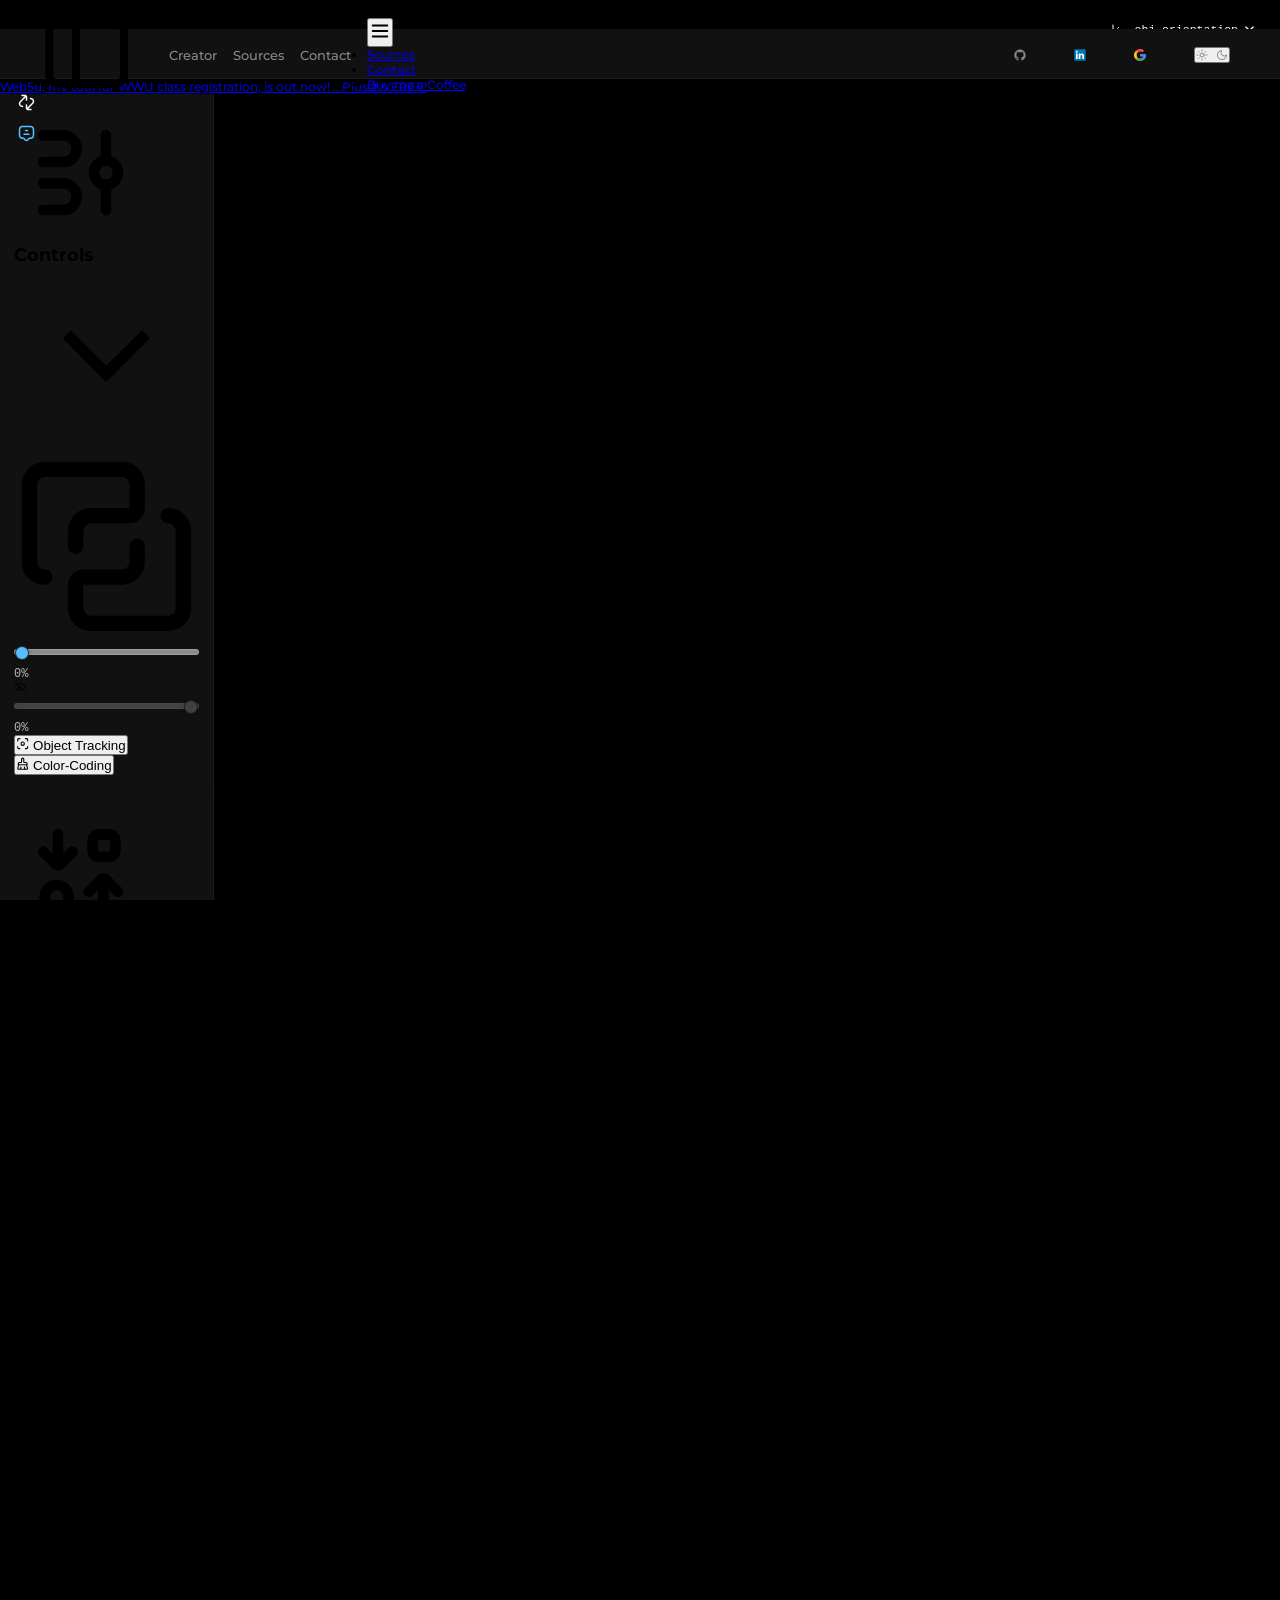
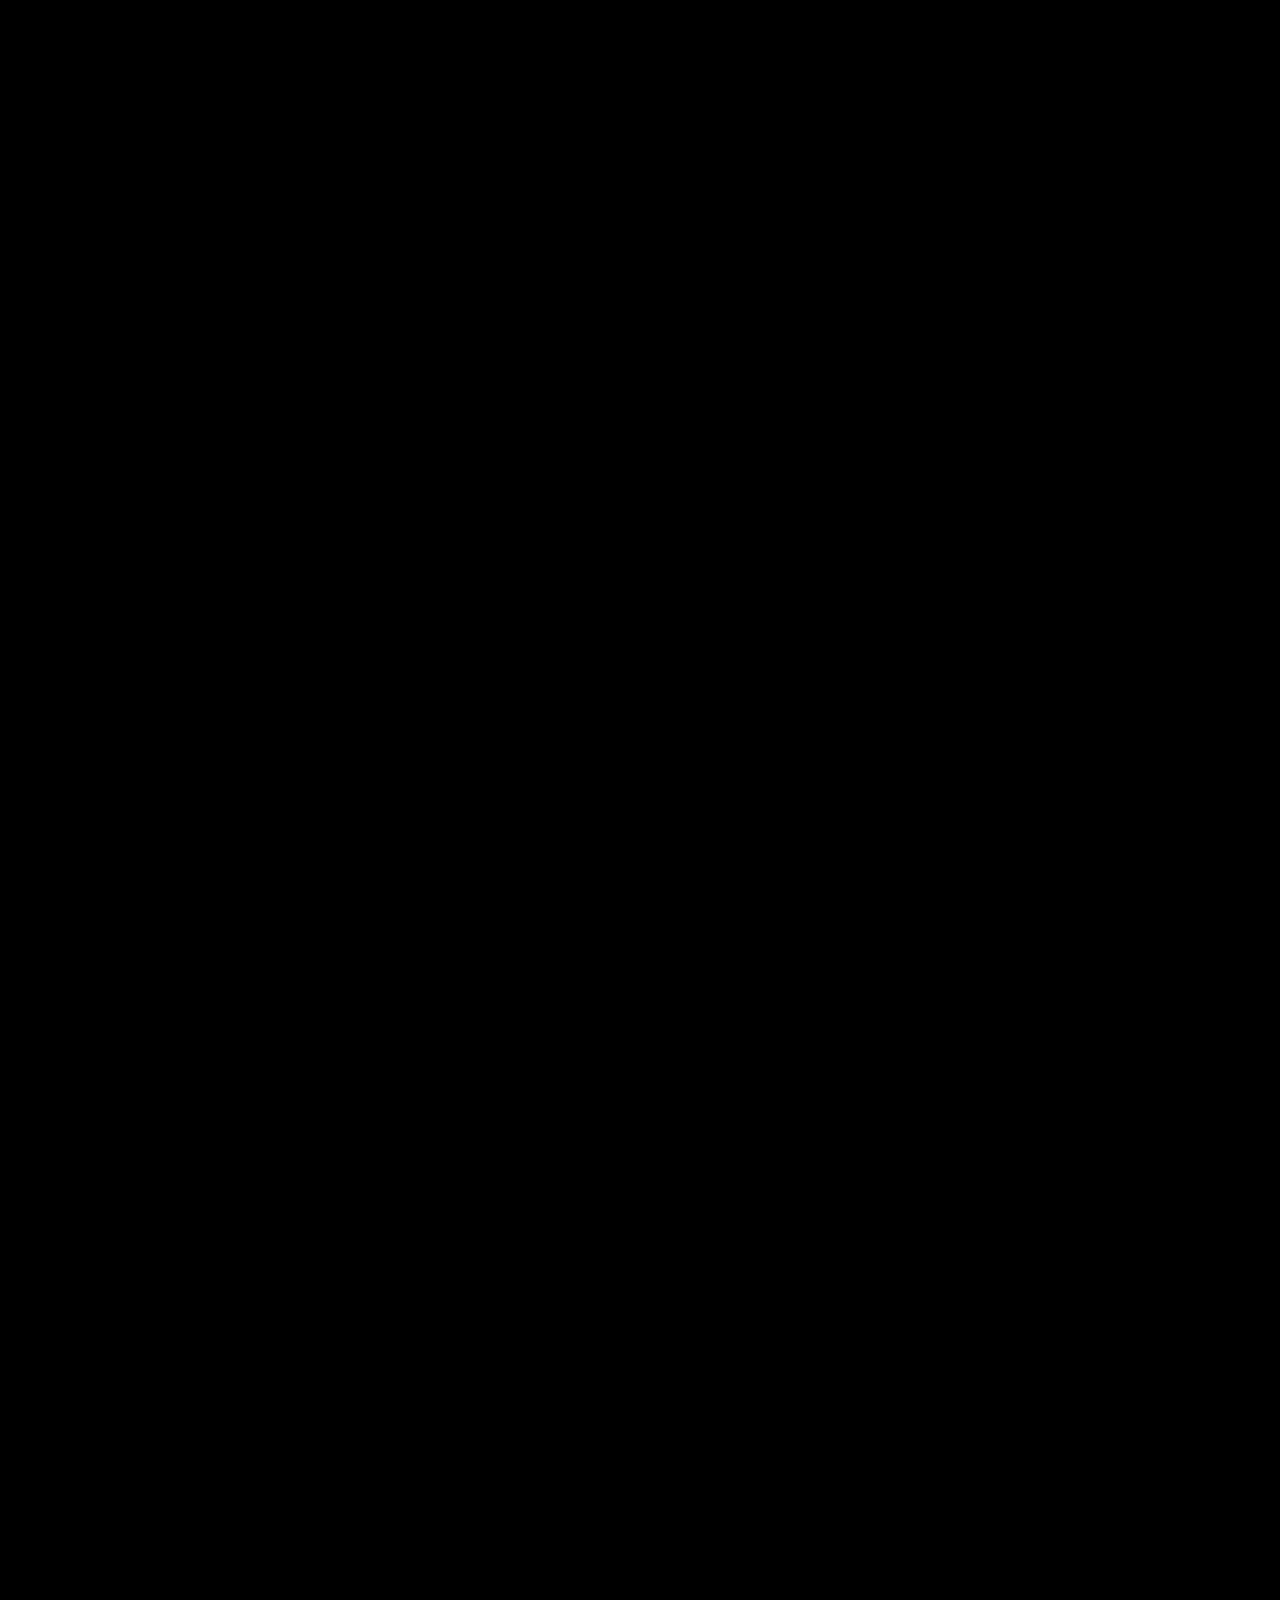
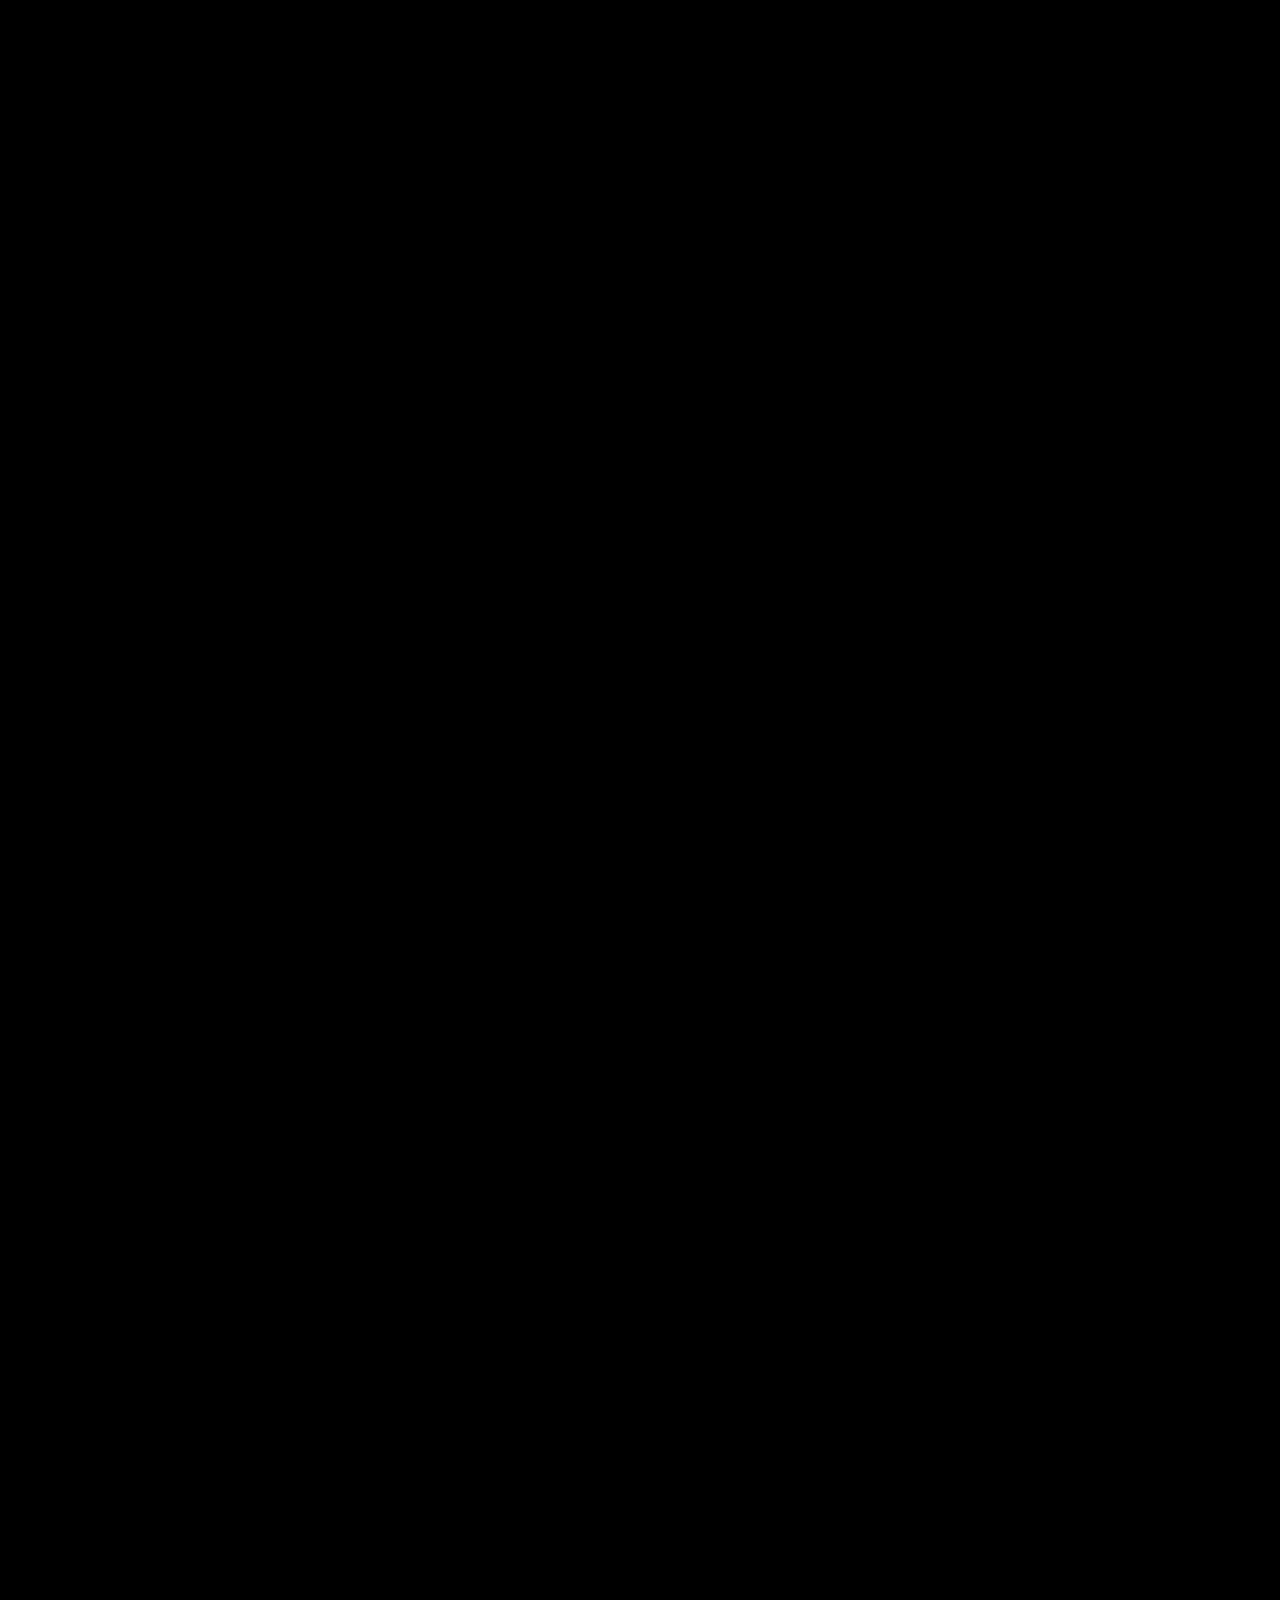
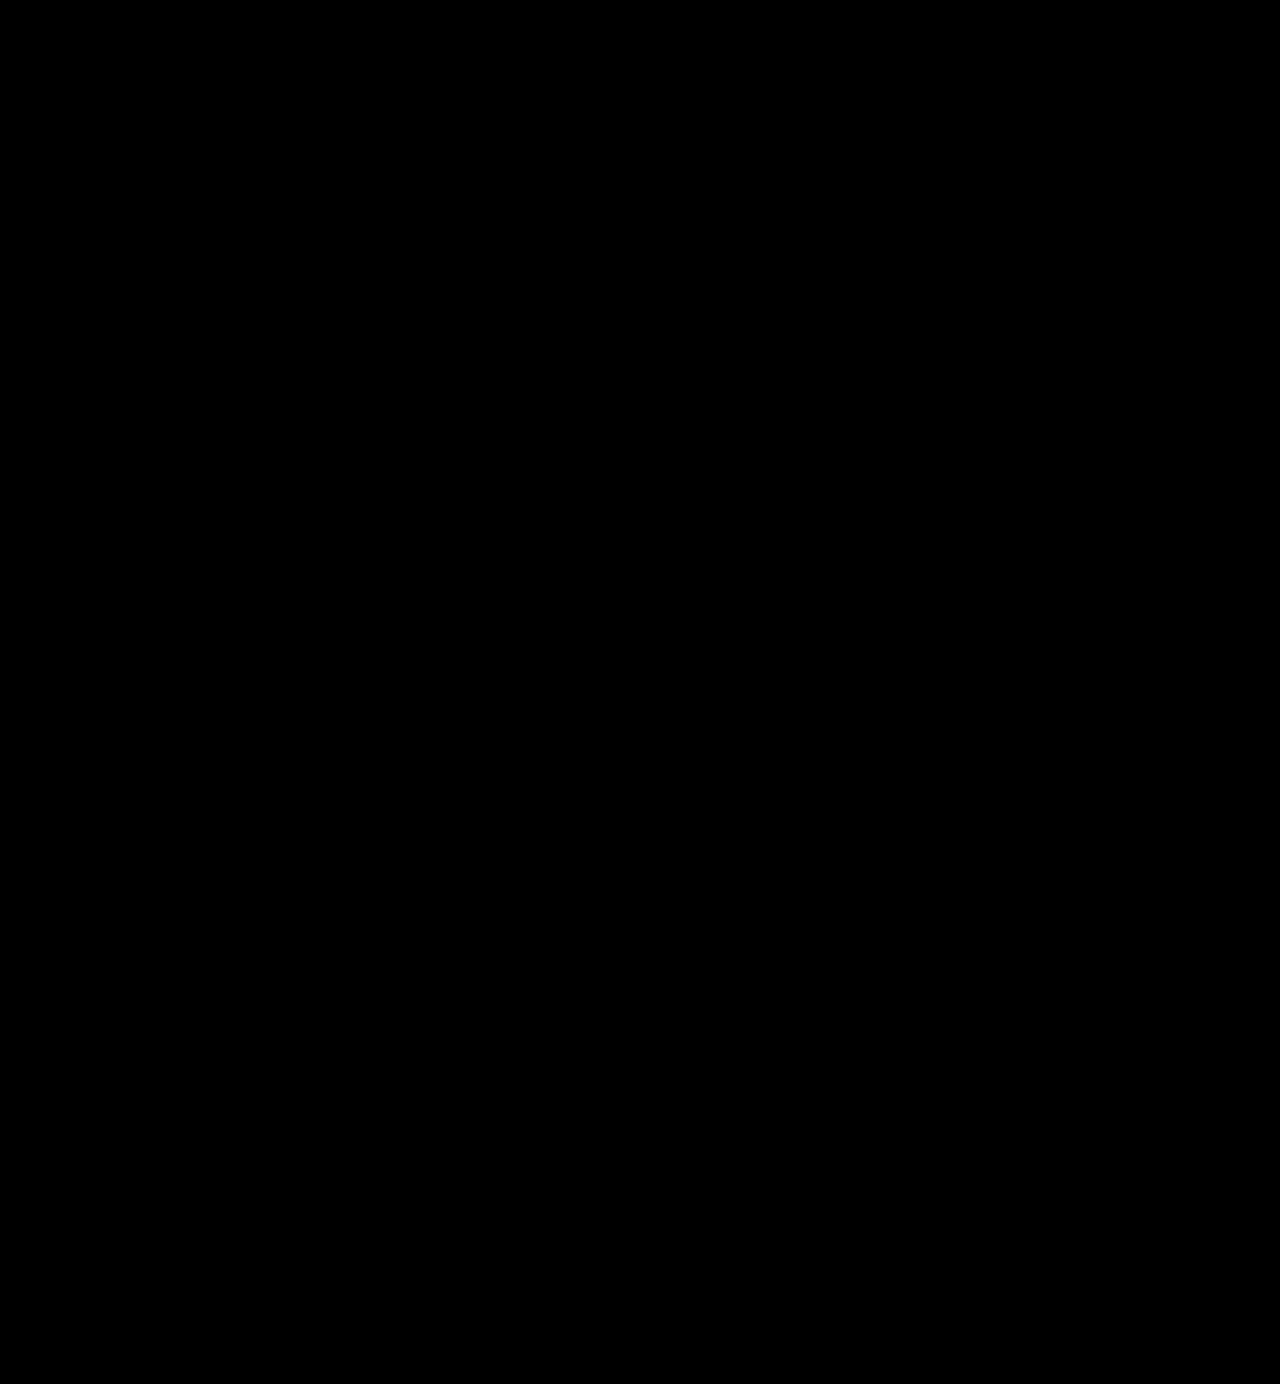
==== commit bb59fcc6: "Update index.html" ====
--- a/index.html
+++ b/index.html
@@ -8,26 +8,80 @@
 
   <meta name="viewport" content="width=device-width, initial-scale=1.0" />
 
-  <title>Model — Western Anatomy</title>
-  <meta name="description" content="Learn neuroanatomy with an interactive 3D model. Created by Connor Mausolf at Western Washington University.">
-
-  <meta property="og:title" content="WesternAnatomy Brain Model">
-  <meta property="og:description" content="Learn neuroanatomy with an interactive 3D model. Created by Connor Mausolf at Western Washington University.">
+  <title>Western Anatomy — Interactive 3D Brain Model by Connor Mausolf</title>
+  <meta name="description" content="Explore human neuroanatomy with Western Anatomy, an interactive 3D brain model for students. Created by Connor Mausolf at Western Washington University.">
+  <meta name="robots" content="index, follow">
+  <meta name="google-site-verification" content="YmjGFBvdy66eNiyyu5NuAok06C92nIb2AdMYrt0b_ys" />
+  <meta name="author" content="Connor Mausolf">
+  <link rel="canonical" href="https://westernanatomy.com/">
+
+  <meta property="og:title" content="Western Anatomy — Interactive 3D Brain Model by Connor Mausolf">
+  <meta property="og:description" content="Explore human neuroanatomy with Western Anatomy, an interactive 3D brain model for students. Created by Connor Mausolf at Western Washington University.">
   <meta property="og:type" content="website">
   <meta property="og:url" content="https://westernanatomy.com/">
-  <meta property="og:image" content="BRAIN_2.png">
+  <meta property="og:image" content="https://westernanatomy.com/BRAIN_2.png">
+  <meta property="og:image:width" content="2201">
+  <meta property="og:image:height" content="2174">
+
+  <meta name="twitter:card" content="summary_large_image">
+  <meta name="twitter:title" content="Western Anatomy — Interactive 3D Brain Model by Connor Mausolf">
+  <meta name="twitter:description" content="Explore human neuroanatomy with Western Anatomy, an interactive 3D brain model for students. Created by Connor Mausolf at Western Washington University.">
+  <meta name="twitter:image" content="https://westernanatomy.com/BRAIN_2.png">
+
+  <script type="application/ld+json">
+  {
+    "@context": "https://schema.org",
+    "@graph": [
+      {
+        "@type": "Person",
+        "@id": "https://westernanatomy.com/#connor-mausolf",
+        "name": "Connor Mausolf",
+        "url": "https://westernanatomy.com/",
+        "affiliation": {
+          "@type": "CollegeOrUniversity",
+          "name": "Western Washington University",
+          "url": "https://www.wwu.edu/"
+        },
+        "sameAs": [
+          "https://www.linkedin.com/in/connormaus/",
+          "https://github.com/mrconniejellybear",
+          "https://www.instagram.com/allstarconnor"
+        ]
+      },
+      {
+        "@type": "WebSite",
+        "@id": "https://westernanatomy.com/#website",
+        "url": "https://westernanatomy.com/",
+        "name": "Western Anatomy",
+        "description": "An interactive 3D brain model for learning human neuroanatomy, built for neuroscience and psychology students.",
+        "creator": { "@id": "https://westernanatomy.com/#connor-mausolf" },
+        "inLanguage": "en"
+      }
+    ]
+  }
+  </script>
 
 <link rel="preconnect" href="https://fonts.googleapis.com">
 <link rel="preconnect" href="https://fonts.gstatic.com" crossorigin>
-<link href="https://fonts.googleapis.com/css2?family=Elms+Sans:ital,wght@0,100..900;1,100..900&family=Google+Sans:ital,opsz,wght@0,17..18,400..700;1,17..18,400..700&family=Merriweather:ital,opsz,wght@0,18..144,300..900;1,18..144,300..900&family=Montserrat:ital,wght@0,100..900;1,100..900&family=Noto+Sans+Mono:wght@100..900&family=Outfit:wght@100..900&family=Plus+Jakarta+Sans:ital,wght@0,200..800;1,200..800&family=Prata&family=Stack+Sans+Headline:wght@200..700&family=Urbanist:ital,wght@0,100..900;1,100..900&display=swap" rel="stylesheet">
-
-  <link rel="stylesheet" href="spillover.css">
+<link href="https://fonts.googleapis.com/css2?family=Clarity+City:ital,wght@0,100..900;1,100..900&family=Crimson+Text:ital,wght@0,400;0,600;0,700;1,400;1,600;1,700&family=Elms+Sans:ital,wght@0,100..900;1,100..900&family=Fraunces:ital,opsz,wght@0,9..144,100..900;1,9..144,100..900&family=Google+Sans:ital,opsz,wght@0,17..18,400..700;1,17..18,400..700&family=Inter:ital,opsz,wght@0,14..32,100..900;1,14..32,100..900&family=Merriweather:ital,opsz,wght@0,18..144,300..900;1,18..144,300..900&family=Montserrat:ital,wght@0,100..900;1,100..900&family=Noto+Sans+Mono:wght@100..900&family=Outfit:wght@100..900&family=Plus+Jakarta+Sans:ital,wght@0,200..800;1,200..800&family=Prata&family=Radley:ital@0;1&family=Stack+Sans+Headline:wght@200..700&family=Urbanist:ital,wght@0,100..900;1,100..900&display=swap" rel="stylesheet">
+
+  <link rel="stylesheet" href="formatting.css">
   <link rel="stylesheet" href="master.css">
   <link rel="stylesheet" href="info-panel.css">
   <link rel="stylesheet" href="sidebar.css">
   <link rel="stylesheet" href="model-controls.css">
   <link rel="stylesheet" href="mobile.css">
-
+  <link rel="stylesheet" href="instruction-overlay.css">
+
+
+  <!-- Apply the saved theme before first paint so there's no flash -->
+  <script>
+    (function () {
+      var t = 'dark';
+      try { t = localStorage.getItem('theme') || 'dark'; } catch (e) {}
+      document.documentElement.setAttribute('data-theme', t);
+    })();
+  </script>
 
   <script src="brain_index.js" defer></script>
   <script type="module" src="brain_script.js"></script>
@@ -36,39 +90,76 @@
 
 <body>
 
+  <h1 class="sr-only">Western Anatomy — Interactive 3D Brain Model by Connor Mausolf</h1>
 
   <main class="mm-content">
     
   <header class="navbar" role="banner" aria-label="Site">
 
-<a class="index-tog">
+<a class="sidebar-tog">
 <svg fill="currentColor" width="100pt" height="100pt" version="1.1" viewBox="0 0 100 100" xmlns="http://www.w3.org/2000/svg">
- <path d="m81 34c0-6.0703-4.9297-11-11-11h-40c-6.0703 0-11 4.9297-11 11v32c0 6.0703 4.9297 11 11 11h40c6.0703 0 11-4.9297 11-11zm-44 37h-7c-2.7617 0-5-2.2383-5-5v-32c0-2.7617 2.2383-5 5-5h7zm38-5c0 2.7617-2.2383 5-5 5h-27v-42h27c2.7617 0 5 2.2383 5 5z"/>
-</svg> 
+ <path d="m81 34c0-5.5117-4.4883-10-10-10h-42c-5.5117 0-10 4.4883-10 10v32c0 5.5117 4.4883 10 10 10h42c5.5117 0 10-4.4883 10-10zm-42 36h-10c-2.2109 0-4-1.7891-4-4v-32c0-2.2109 1.7891-4 4-4h10zm36-4c0 2.2109-1.7891 4-4 4h-26v-40h26c2.2109 0 4 1.7891 4 4z"/>
+</svg>
 </a>
 
-       <a class="link" href="https://mauslabs.netlify.app/">
-        From
-        MausLabs
+      <a class="link" href="https://mauslabs.netlify.app/">
+       Creator
        </a>
 
-      <div class="end-links">
-       <a class="linkVENMO" 
-       href="references.html">Sources
+      <a class="link" 
+       href="references.html">
+       Sources
        </a>
 
-       <a class="linkVENMO" 
+       <a class="link" 
        href="mailto:cmausbis@outlook.com">Contact
        </a>
 
-       <a class="linkVENMO" 
-       href="https://account.venmo.com/u/connormaus">Buy me a Coffee
-       </a>
+      <div class="end-links">
+      <a class="linkVENMO" 
+       href="https://github.com/mrconniejellybear/western-anatomy-wwu">
+       <svg xmlns="http://www.w3.org/2000/svg" width="1em" height="1em" viewBox="0 0 128 128"><title>github</title><g fill="currentColor"><path fill-rule="evenodd" d="M64 5.103c-33.347 0-60.388 27.035-60.388 60.388c0 26.682 17.303 49.317 41.297 57.303c3.017.56 4.125-1.31 4.125-2.905c0-1.44-.056-6.197-.082-11.243c-16.8 3.653-20.345-7.125-20.345-7.125c-2.747-6.98-6.705-8.836-6.705-8.836c-5.48-3.748.413-3.67.413-3.67c6.063.425 9.257 6.223 9.257 6.223c5.386 9.23 14.127 6.562 17.573 5.02c.542-3.903 2.107-6.568 3.834-8.076c-13.413-1.525-27.514-6.704-27.514-29.843c0-6.593 2.36-11.98 6.223-16.21c-.628-1.52-2.695-7.662.584-15.98c0 0 5.07-1.623 16.61 6.19C53.7 35 58.867 34.327 64 34.304c5.13.023 10.3.694 15.127 2.033c11.526-7.813 16.59-6.19 16.59-6.19c3.287 8.317 1.22 14.46.593 15.98c3.872 4.23 6.215 9.617 6.215 16.21c0 23.194-14.127 28.3-27.574 29.796c2.167 1.874 4.097 5.55 4.097 11.183c0 8.08-.07 14.583-.07 16.572c0 1.607 1.088 3.49 4.148 2.897c23.98-7.994 41.263-30.622 41.263-57.294C124.388 32.14 97.35 5.104 64 5.104z" clip-rule="evenodd"/><path d="M26.484 91.806c-.133.3-.605.39-1.035.185c-.44-.196-.685-.605-.543-.906c.13-.31.603-.395 1.04-.188c.44.197.69.61.537.91zm2.446 2.729c-.287.267-.85.143-1.232-.28c-.396-.42-.47-.983-.177-1.254c.298-.266.844-.14 1.24.28c.394.426.472.984.17 1.255zm2.382 3.477c-.37.258-.976.017-1.35-.52c-.37-.538-.37-1.183.01-1.44c.373-.258.97-.025 1.35.507c.368.545.368 1.19-.01 1.452zm3.261 3.361c-.33.365-1.036.267-1.552-.23c-.527-.487-.674-1.18-.343-1.544c.336-.366 1.045-.264 1.564.23c.527.486.686 1.18.333 1.543zm4.5 1.951c-.147.473-.825.688-1.51.486c-.683-.207-1.13-.76-.99-1.238c.14-.477.823-.7 1.512-.485c.683.206 1.13.756.988 1.237m4.943.361c.017.498-.563.91-1.28.92c-.723.017-1.308-.387-1.315-.877c0-.503.568-.91 1.29-.924c.717-.013 1.306.387 1.306.88zm4.598-.782c.086.485-.413.984-1.126 1.117c-.7.13-1.35-.172-1.44-.653c-.086-.498.422-.997 1.122-1.126c.714-.123 1.354.17 1.444.663zm0 0"/></g></svg>
+      </a>
+
+      <a class="linkVENMO" 
+       href="https://www.linkedin.com/in/connormaus/">
+       <svg xmlns="http://www.w3.org/2000/svg" width="1em" height="1em" viewBox="0 0 128 128"><title>linkedin</title><path fill="#0076b2" d="M116 3H12a8.91 8.91 0 0 0-9 8.8v104.42a8.91 8.91 0 0 0 9 8.78h104a8.93 8.93 0 0 0 9-8.81V11.77A8.93 8.93 0 0 0 116 3"/><path fill="#fff" d="M21.06 48.73h18.11V107H21.06zm9.06-29a10.5 10.5 0 1 1-10.5 10.49a10.5 10.5 0 0 1 10.5-10.49m20.41 29h17.36v8h.24c2.42-4.58 8.32-9.41 17.13-9.41C103.6 47.28 107 59.35 107 75v32H88.89V78.65c0-6.75-.12-15.44-9.41-15.44s-10.87 7.36-10.87 15V107H50.53z"/></svg>
+      </a>
+
+      <a class="linkVENMO" 
+       href="https://me.developers.google.com/u/115672968558772648615">
+       <svg xmlns="http://www.w3.org/2000/svg" width="1em" height="1em" viewBox="0 0 512 512"><title>google</title><path fill="#fc4c53" d="M502.2 209.5H261.1v99.1h137.8c-6.1 31.9-24.2 58.9-51.4 77c-22.8 15.4-51.9 24.7-86.3 24.7c-66.6 0-123.1-44.9-143.4-105.4h-.3l.3-.2c-5.1-15.4-8.1-31.7-8.1-48.6s3-33.3 8.1-48.6C138 147 194.6 102.1 261.2 102.1c37.7 0 71.2 13 98 38.2L432.5 67C388 25.4 330.2 0 261.1 0C161 0 74.7 57.5 32.6 141.3C15.1 175.7 5.1 214.6 5.1 256s10 80.3 27.5 114.7v.2C74.7 454.5 161 512 261.1 512c69.1 0 127.1-22.8 169.4-61.9c48.4-44.7 76.3-110.3 76.3-188.3c.1-18.1-1.5-35.6-4.6-52.3"/><radialGradient id="SVGlCFn0bxH" cx="91.998" cy="254.653" r="224.709" gradientTransform="matrix(.8032 0 0 -1.0842 -7.184 568.69)" gradientUnits="userSpaceOnUse"><stop offset=".368" stop-color="#ffcf09"/><stop offset=".718" stop-color="#ffcf09" stop-opacity=".7"/><stop offset="1" stop-color="#ffcf09" stop-opacity="0"/></radialGradient><path fill="url(#SVGlCFn0bxH)" d="M117.8 304.9h-.3l.3-.2c-5.1-15.4-8.1-31.7-8.1-48.6c0-17 3-33.3 8.1-48.6c12.8-38.3 40.2-70.2 75.3-88.6C169 86.9 138.3 64 104 54.2c-29.7 23.3-54.3 52.9-71.5 87C15.1 175.7 5.1 214.6 5.1 256s10 80.3 27.5 114.7v.2c28.3 56 76.5 100.3 135.3 123.4c24.6-22.5 44.7-53 58.6-88.7c-50.9-12.4-92.1-51.1-108.7-100.7"/><radialGradient id="SVGPEcGceFK" cx="188.9" cy="-30.673" r="276.436" gradientTransform="matrix(1.317 -.1645 -.1248 -.9995 90.861 507.496)" gradientUnits="userSpaceOnUse"><stop offset=".383" stop-color="#34a853"/><stop offset=".706" stop-color="#34a853" stop-opacity=".7"/><stop offset="1" stop-color="#34a853" stop-opacity="0"/></radialGradient><path fill="url(#SVGPEcGceFK)" d="M34.5 374.4C77.2 456.1 162.4 512 261.1 512c69.1 0 127.1-22.8 169.4-61.9c48.4-44.7 76.3-110.3 76.3-188.3c0-4.5-.4-8.7-.6-13.1c-59-19.4-126.6-26.7-197.2-17.9c-16.4 2-32.2 5.1-47.8 8.7v69.1H399c-6.1 31.9-24.2 58.9-51.4 77c-22.8 15.4-51.9 24.7-86.3 24.7c-66.6 0-123.1-44.9-143.4-105.4h-.3l.3-.2c-.5-1.5-.7-3.1-1.2-4.6c-32.5 21.3-60.2 46.5-82.2 74.3"/><linearGradient id="SVGz1WGLcWS" x1="521.402" x2="255.847" y1="398.065" y2="71.945" gradientTransform="matrix(1 0 0 -1 0 514)" gradientUnits="userSpaceOnUse"><stop offset=".671" stop-color="#4285f4"/><stop offset=".885" stop-color="#4285f4" stop-opacity="0"/></linearGradient><path fill="url(#SVGz1WGLcWS)" d="M430.5 450.1c48.4-44.7 76.3-110.3 76.3-188.3c0-18.2-1.6-35.6-4.7-52.4h-241v99.1h137.8c-6.1 31.9-24.2 58.9-51.4 77c-16.4 11-36.1 18.8-58.6 22.3l85.7 79.7c20.8-9.7 39.6-22.3 55.9-37.4"/></svg>
+      </a>
+
+      <button type="button" class="linkVENMO theme-toggle" id="theme-toggle" aria-label="Switch to light mode" aria-pressed="false">
+       <!-- Sun: shown in light mode (placeholder, swap for your own) -->
+       <svg class="theme-icon theme-icon--sun" xmlns="http://www.w3.org/2000/svg" width="1em" height="1em" viewBox="0 0 24 24" fill="none" stroke="currentColor" stroke-width="2" stroke-linecap="round" stroke-linejoin="round" aria-hidden="true"><circle cx="12" cy="12" r="4"/><path d="M12 2v2M12 20v2M4.93 4.93l1.41 1.41M17.66 17.66l1.41 1.41M2 12h2M20 12h2M4.93 19.07l1.41-1.41M17.66 6.34l1.41-1.41"/></svg>
+       <!-- Moon: shown in dark mode (placeholder, swap for your own) -->
+       <svg class="theme-icon theme-icon--moon" xmlns="http://www.w3.org/2000/svg" width="1em" height="1em" viewBox="0 0 24 24" fill="none" stroke="currentColor" stroke-width="2" stroke-linecap="round" stroke-linejoin="round" aria-hidden="true"><path d="M21 12.79A9 9 0 1 1 11.21 3 7 7 0 0 0 21 12.79z"/></svg>
+
+       
+      </button>
+
+
 
       </div>
 
+      <div class="end-links-mobile" id="end-links-mobile">
+        <button type="button" id="end-links-trigger" class="end-links-trigger" aria-haspopup="true" aria-expanded="false" aria-label="Open menu">
+          <svg width="22" height="22" viewBox="0 0 24 24" fill="none" xmlns="http://www.w3.org/2000/svg">
+            <path d="M4 6H20M4 12H20M4 18H20" stroke="currentColor" stroke-width="2" stroke-linecap="round"/>
+          </svg>
+        </button>
+        <ul class="end-links-menu" id="end-links-menu" role="menu">
+          <li role="none"><a role="menuitem" class="end-links-menu-item" href="references.html">Sources</a></li>
+          <li role="none"><a role="menuitem" class="end-links-menu-item" href="mailto:cmausbis@outlook.com">Contact</a></li>
+          <li role="none"><a role="menuitem" class="end-links-menu-item" href="https://account.venmo.com/u/connormaus">Buy me a Coffee</a></li>
+        </ul>
+      </div>
   </header>
-
+      <a href="https://web5u-downloader.netlify.app/" class="announcement">
+        Web5u, my tool for WWU class registration, is out now! ...Plus it's FREE!
+      </a>
   
 
   <div class="layout-wrapper">
@@ -84,49 +175,76 @@
   <div class="searchy">
 
 
-    <div class="searchbar">
-<svg class="magnifying-glass" width="100%" height="100%" viewBox="0 0 24 24" fill="none" xmlns="http://www.w3.org/2000/svg">
- <path d="M21 21L17.5001 17.5M20 11.5C20 16.1944 16.1944 20 11.5 20C6.80558 20 3 16.1944 3 11.5C3 6.80558 6.80558 3 11.5 3C16.1944 3 20 6.80558 20 11.5Z" stroke="currentColor" stroke-width="2" stroke-linecap="round" stroke-linejoin="round"/>
- </svg><input id="searchbar" class="searchinput" placeholder="Search" aria-label="Search">
- <div class="mini-instruction">⌘K</div>
-    </div>
-
+
+    <!-- Model controls (moved from the viewer; on mobile, JS moves this back into the viewer) -->
+    <section class="model-panel" id="model-panel" aria-label="Model controls">
+
+  <div class="section-row" >
+      <h2 class="mp-header"><svg fill="currentColor" width="100pt" height="100pt" version="1.1" viewBox="0 0 100 100" xmlns="http://www.w3.org/2000/svg">
+<path d="m73 37.641v-15.641c0-2.2109-1.7891-4-4-4s-4 1.7891-4 4v15.641c-5.3516 1.7422-8.9727 6.7305-8.9727 12.359s3.6211 10.617 8.9727 12.359v15.641c0 2.2109 1.7891 4 4 4s4-1.7891 4-4v-15.641c5.3516-1.7422 8.9727-6.7305 8.9727-12.359s-3.6211-10.617-8.9727-12.359zm-4 17.359c-2.0234 0-3.8438-1.2188-4.6211-3.0859-0.77344-1.8672-0.34375-4.0195 1.0859-5.4492 1.4297-1.4297 3.582-1.8594 5.4492-1.0859 1.8672 0.77734 3.0859 2.5977 3.0859 4.6211 0 1.3242-0.52734 2.5977-1.4648 3.5352s-2.2109 1.4648-3.5352 1.4648z"/>
+ <path d="m37 38h-15c-2.2109 0-4 1.7891-4 4s1.7891 4 4 4h15c7.7305 0 14-6.2695 14-14s-6.2695-14-14-14h-15c-2.2109 0-4 1.7891-4 4s1.7891 4 4 4h15c3.3125 0 6 2.6875 6 6s-2.6875 6-6 6z"/>
+ <path d="m37 74h-15c-2.2109 0-4 1.7891-4 4s1.7891 4 4 4h15c7.7305 0 14-6.2695 14-14s-6.2695-14-14-14h-15c-2.2109 0-4 1.7891-4 4s1.7891 4 4 4h15c3.3125 0 6 2.6875 6 6s-2.6875 6-6 6z"/>
+</svg>
+Controls</h2>
+
+<svg class="collapse-chevron" xmlns="http://www.w3.org/2000/svg"  viewBox="0 -960 960 960"  fill="currentColor"><path d="M480-357.85 253.85-584 296-626.15l184 184 184-184L706.15-584 480-357.85Z"/></svg>
+</div>
+
+      <div class="mp-row" id="explode-slider-row" title="Explode model">
+        <svg class="mp-icon" xmlns="http://www.w3.org/2000/svg" viewBox="0 0 24 24"><title>squares-exclude</title><path fill="none" stroke="currentColor" stroke-linecap="round" stroke-linejoin="round" stroke-width="2" d="M16 12v2a2 2 0 0 1-2 2H9a1 1 0 0 0-1 1v3a2 2 0 0 0 2 2h10a2 2 0 0 0 2-2V10a2 2 0 0 0-2-2M4 16a2 2 0 0 1-2-2V4a2 2 0 0 1 2-2h10a2 2 0 0 1 2 2v3a1 1 0 0 1-1 1h-5a2 2 0 0 0-2 2v2"/></svg>
+      </svg>
+        <input type="range" id="explode-range" class="hud-range mp-range" min="0" max="100" step="1" value="0" aria-label="Explode model">
+        <span class="slider-value" id="explode-readout">0%</span>
+      </div>
+
+      <div class="mp-row" id="opacity-slider-row" title="Surrounding structure opacity (select a region first)">
+        <svg class="mp-icon" xmlns="http://www.w3.org/2000/svg" width="1em" height="1em" viewBox="0 0 24 24"><title>eye-off</title><g fill="none" stroke="currentColor" stroke-linecap="round" stroke-linejoin="round" stroke-width="2"><path d="M10.733 5.076a10.744 10.744 0 0 1 11.205 6.575a1 1 0 0 1 0 .696a10.8 10.8 0 0 1-1.444 2.49m-6.41-.679a3 3 0 0 1-4.242-4.242"/><path d="M17.479 17.499a10.75 10.75 0 0 1-15.417-5.151a1 1 0 0 1 0-.696a10.75 10.75 0 0 1 4.446-5.143M2 2l20 20"/></g></svg>
+
+        <input type="range" id="opacity-range" class="hud-range mp-range" min="0" max="95" step="1" value="95" aria-label="Surrounding structure opacity" disabled>
+        <span class="slider-value" id="opacity-readout">0%</span>
+      </div>
+
+      <button id="tracking-btn" class="mp-row mp-toggle is-active" type="button" title="Track Region" aria-pressed="true">
+        <svg class="mp-icon" xmlns="http://www.w3.org/2000/svg" width="1em" height="1em" viewBox="0 0 24 24"><title>focus</title><g fill="none" stroke="currentColor" stroke-linecap="round" stroke-linejoin="round" stroke-width="2"><circle cx="12" cy="12" r="3"/><path d="M3 7V5a2 2 0 0 1 2-2h2m10 0h2a2 2 0 0 1 2 2v2m0 10v2a2 2 0 0 1-2 2h-2M7 21H5a2 2 0 0 1-2-2v-2"/></g></svg>
+        <span class="mp-label">Object Tracking</span>
+        <span class="mp-switch" aria-hidden="true"></span>
+      </button>
+
+      <button id="lobe-color-btn" class="mp-row mp-toggle is-active" type="button" title="Color by Lobe" aria-pressed="true">
+       <svg class="mp-icon" xmlns="http://www.w3.org/2000/svg" width="1em" height="1em" viewBox="0 0 24 24"><title>brush-cleaning</title><g fill="none" stroke="currentColor" stroke-linecap="round" stroke-linejoin="round" stroke-width="2"><path d="m16 22l-1-4m4-4a1 1 0 0 0 1-1v-1a2 2 0 0 0-2-2h-3a1 1 0 0 1-1-1V4a2 2 0 0 0-4 0v5a1 1 0 0 1-1 1H6a2 2 0 0 0-2 2v1a1 1 0 0 0 1 1"/><path d="M19 14H5l-1.973 6.767A1 1 0 0 0 4 22h16a1 1 0 0 0 .973-1.233zM8 22l1-4"/></g></svg>
+        
+        <span class="mp-label">Color-Coding</span>
+        <span class="mp-switch" aria-hidden="true"></span>
+        
+      </button>
+    </section>
 
     <div class="index-header-wrap">
 </div>   
-
-      <div class="filtuh">     
-        <p><svg fill="CurrentColor" version="1.1" viewBox="0 0 100 100" xmlns="http://www.w3.org/2000/svg">
- <path d="m18.141 75.949c-0.57031 2.1289 0.69141 4.3281 2.8086 4.9102 2.1289 0.57812 4.3281-0.67969 4.9102-2.8086l0.37109-1.3711c2.6289-9.6602 3.8008-13.66 6.3906-15.629 2.5898-1.9805 6.75-2.0586 16.762-2.0586h1.2305c10.012 0 14.172 0.078124 16.762 2.0586 2.5898 1.9688 3.7617 5.9688 6.3906 15.629l0.37109 1.3711c0.57812 2.1289 2.7812 3.3906 4.9102 2.8086 1.7812-0.48047 2.9492-2.1016 2.9492-3.8594 0-0.35156-0.039063-0.69922-0.14062-1.0508l-0.37891-1.3711c-2.8398-10.441-4.4102-16.199-9.25-19.891-4.8398-3.6992-10.801-3.6992-21.621-3.6992h-1.2305c-10.82 0-16.781 0-21.621 3.6992-4.8398 3.6914-6.4102 9.4414-9.2617 19.891l-0.37109 1.3711z"/>
- <path d="m29 43h42c2.2109 0 4-1.7891 4-4s-1.7891-4-4-4h-42c-2.2109 0-4 1.8008-4 4s1.7891 4 4 4z"/>
- <path d="m37 23c0 2.2109 1.7891 4 4 4h18c2.2109 0 4-1.8008 4-4s-1.7891-4-4-4h-18c-2.2109 0-4 1.8008-4 4z"/>
- <path d="m56.172 70.172-0.46875 0.46875c-1.5195 1.5195-3.5508 2.3594-5.7109 2.3594-2.1602 0-4.1797-0.83984-5.7109-2.3711l-0.46094-0.46094c-1.5586-1.5586-4.1016-1.5586-5.6602 0-1.5586 1.5586-1.5586 4.1016 0 5.6602l0.46094 0.46094c3.0391 3.0391 7.0703 4.7109 11.359 4.7109 4.2891 0 8.3281-1.6719 11.359-4.7109l0.46094-0.46094c1.5586-1.5586 1.5586-4.0898 0-5.6602-1.5586-1.5703-4.0898-1.5586-5.6602 0z"/>
-</svg> 
-Display</p>
+</div>
+
+<div class="searchy">
+
+  <div class="section-row">
+    <h2 class="mp-header"><svg fill="currentColor" width="100pt" height="100pt" version="1.1" viewBox="0 0 100 100" xmlns="http://www.w3.org/2000/svg">
+ <path d="m71 43c4.9688 0 9-4.0312 9-9v-7c0-4.9688-4.0312-9-9-9h-7c-4.9688 0-9 4.0312-9 9v7c0 4.9688 4.0312 9 9 9zm-8-9v-7c0-0.55078 0.44922-1 1-1h7c0.26562 0 0.51953 0.10547 0.70703 0.29297s0.29297 0.44141 0.29297 0.70703v7c0 0.26562-0.10547 0.51953-0.29297 0.70703s-0.44141 0.29297-0.70703 0.29297h-7c-0.55078 0-1-0.44922-1-1z"/>
+ <path d="m80.828 62.172-9.2891-9.2891v-0.003906c-1.8359-1.8359-4.5977-2.3906-7-1.3984-0.82031 0.35547-1.5625 0.87109-2.1797 1.5195l-9.1914 9.1914h0.003906c-0.83984 0.83594-1.2656 2.0039-1.1602 3.1875s0.73047 2.2539 1.707 2.9297c1.6875 1.0898 3.9062 0.82031 5.2812-0.63672l4-4v14.328c0 2.2109 1.7891 4 4 4s4-1.7891 4-4v-14.34l4.1016 4.1016c1.3359 1.375 3.457 1.625 5.0781 0.59766 1.0156-0.65625 1.6797-1.7383 1.8047-2.9375 0.125-1.2031-0.29688-2.3984-1.1562-3.25z"/>
+ <path d="m33 18c-2.2109 0-4 1.7891-4 4v14.34l-4.1016-4.1016c-1.3359-1.375-3.457-1.625-5.0781-0.59766-1.0156 0.65625-1.6797 1.7383-1.8047 2.9375-0.125 1.2031 0.29688 2.3984 1.1562 3.25l9.2891 9.2891v0.003906c1.8359 1.8359 4.5977 2.3906 7 1.3984 0.82031-0.35547 1.5625-0.87109 2.1797-1.5195l9.1914-9.1914h-0.003906c0.83984-0.83594 1.2656-2.0039 1.1602-3.1875s-0.73047-2.2539-1.707-2.9297c-1.6797-1.0859-3.8906-0.82812-5.2695 0.61719l-4 4v-14.309c0-1.0625-0.42578-2.082-1.1758-2.832-0.75391-0.75-1.7734-1.1719-2.8359-1.168z"/>
+ <path d="m45 69c0-5.2578-3.168-10-8.0234-12.012-4.8594-2.0117-10.449-0.89844-14.168 2.8203s-4.832 9.3086-2.8203 14.168c2.0117 4.8555 6.7539 8.0234 12.012 8.0234 7.1797 0 13-5.8203 13-13zm-18 0c0-2.0234 1.2188-3.8438 3.0859-4.6211 1.8672-0.77344 4.0195-0.34375 5.4492 1.0859 1.4297 1.4297 1.8594 3.582 1.0859 5.4492-0.77734 1.8672-2.5977 3.0859-4.6211 3.0859-2.7617 0-5-2.2383-5-5z"/>
+</svg>
+Display</h2>
+
+<svg class="collapse-chevron" xmlns="http://www.w3.org/2000/svg"  viewBox="0 -960 960 960"  fill="currentColor"><path d="M480-357.85 253.85-584 296-626.15l184 184 184-184L706.15-584 480-357.85Z"/></svg>
+</div>
+
+<div class="filtuh">     
+<p><svg xmlns="http://www.w3.org/2000/svg" height="24px" viewBox="0 -960 960 960" width="24px" fill="currentColor"><path d="M438.87-202.13q-22.29 0-37.36-15.03-15.08-15.04-15.08-37.27 0-22.22 15.46-37.68 15.46-15.45 37.54-15.45h81.7q22.29 0 37.36 15.45 15.08 15.46 15.08 37.68 0 22.23-15.46 37.27-15.46 15.03-37.54 15.03h-81.7ZM275.48-427.56q-22.29 0-37.36-15.04-15.08-15.04-15.08-37.26 0-22.23 15.08-37.68Q253.19-533 275.48-533h408.48q22.28 0 37.36 15.46 15.07 15.45 15.07 37.68 0 22.22-15.07 37.26-15.08 15.04-37.36 15.04H275.48ZM153.22-653q-22.29 0-37.36-15.04-15.08-15.03-15.08-37.26 0-22.22 15.46-37.68t37.54-15.46h653q22.29 0 37.36 15.46 15.08 15.46 15.08 37.68 0 22.23-15.46 37.26Q828.3-653 806.22-653h-653Z"/></svg>
+Filter
+</p>
    
-     <div class="item-sec" id="group-sec">
-
-        <select class="filter-items" id="group-filter">
-          <option value="All">Display All</option>
-          <option value="Gyri">Gyri only</option>
-          <option value="Sulci">Sulci only</option>
-          <option value="Frontal Lobe">Frontal Lobe</option>
-          <option value="Parietal Lobe">Parietal Lobe</option>
-          <option value="Temporal Lobe">Temporal Lobe</option>
-          <option value="Occipital Lobe">Occipital Lobe</option>
-
-          <option value="Subcortical">Subcortical</option>
-          <option value="Limbic System">Limbic System</option>
-          <option value="Basal Ganglia">Basal Ganglia</option>
-          <option value="Diencephalon">Diencephalon</option>
-          <option value="Brainstem">Brain Stem</option>
-          <option value="Ventricular System">Ventricles</option>
-        </select>        
-</div>
-
-    <div class="item-sec"  id="func-sec">
+<div class="item-sec"  id="func-sec">
         <select class="filter-items" id="function-filter">
-          <option value="All">Display All</option>
+          <option value="All">Functions</option>
           <option value="Personality">Personality</option>
           <option value="Social">Social</option>
           <option value="Memory">Memory</option>
@@ -141,14 +259,6 @@
         </select>
 </div>
 
-<p><svg fill="currentColor" version="1.1" viewBox="0 0 100 100" xmlns="http://www.w3.org/2000/svg">
- <path d="m78 38h-19c-2.2109 0-4 1.7891-4 4s1.7891 4 4 4h19c2.2109 0 4-1.7891 4-4s-1.7891-4-4-4z"/>
- <path d="m78 22h-27c-2.2109 0-4 1.7891-4 4s1.7891 4 4 4h27c2.2109 0 4-1.7891 4-4s-1.7891-4-4-4z"/>
- <path d="m78 70h-53c-2.2109 0-4 1.7891-4 4s1.7891 4 4 4h53c2.2109 0 4-1.7891 4-4s-1.7891-4-4-4z"/>
- <path d="m78 54h-19c-2.2109 0-4 1.7891-4 4s1.7891 4 4 4h19c2.2109 0 4-1.7891 4-4s-1.7891-4-4-4z"/>
- <path d="m32 62c1.7031 0 3.3359-0.67578 4.5391-1.8789l8.2891-8.2891v-0.003906c1.2773-1.2695 1.5469-3.2305 0.66016-4.7969-0.75781-1.2695-2.1406-2.0352-3.6172-2-1.0117 0.011719-1.9766 0.42578-2.6797 1.1484l-3.1914 3.1602v-23.34c0.003906-1.1328-0.46875-2.2148-1.3047-2.9766-0.83984-0.76172-1.957-1.1328-3.0859-1.0234-2.0938 0.26172-3.6523 2.0625-3.6094 4.1719v23.168l-3.1719-3.1719v0.003906c-0.75-0.75-1.7656-1.1719-2.8281-1.1719-1.2148 0-2.3633 0.54688-3.125 1.4961-0.76172 0.94531-1.0508 2.1875-0.78516 3.375 0.18359 0.76172 0.58203 1.457 1.1484 2l8.2188 8.2188h0.003907c1.1992 1.2148 2.832 1.9023 4.5391 1.9102z"/>
-</svg>Sort</p>
-
 <div class="view-toggle" id="sidebar-view-toggle" role="group" aria-label="Sidebar list view">
   <button type="button" data-mode="grouped" class="is-active" title="Group structures by system">
     <svg xmlns="http://www.w3.org/2000/svg" height="24px" viewBox="0 -960 960 960" width="24px" fill="currentColor" ><path d="M160-240q-17 0-28.5-11.5T120-280q0-17 11.5-28.5T160-320h440q17 0 28.5 11.5T640-280q0 17-11.5 28.5T600-240H160Zm596-68L612-452q-12-12-12-28t12-28l144-144q11-11 28-11t28 11q11 11 11 28t-11 28L696-480l116 116q11 11 11 28t-11 28q-11 11-28 11t-28-11ZM160-440q-17 0-28.5-11.5T120-480q0-17 11.5-28.5T160-520h320q17 0 28.5 11.5T520-480q0 17-11.5 28.5T480-440H160Zm0-200q-17 0-28.5-11.5T120-680q0-17 11.5-28.5T160-720h440q17 0 28.5 11.5T640-680q0 17-11.5 28.5T600-640H160Z"/></svg>
@@ -159,18 +269,37 @@
 </button>
 </div>
 
+    </div>    
+</div>
+
+    <div class="searchy"> 
+<div class="section-row">
+    <h2 class="mp-header"><svg fill="currentColor" width="100pt" height="100pt" version="1.1" viewBox="0 0 100 100" xmlns="http://www.w3.org/2000/svg">
+ <path d="m71.488 19.148-3-0.37109v0.003906c-2.1914-0.27734-4.1914 1.2773-4.4688 3.4688-0.27734 2.1914 1.2773 4.1953 3.4688 4.4688l3 0.37109c2.0117 0.25391 3.5195 1.9727 3.5 4v37.852c0.019531 2.0273-1.4883 3.7461-3.5 4l-3 0.37109v-0.003906c-2.207 0.14062-3.8867 2.043-3.75 4.25 0.14062 2.2109 2.043 3.8906 4.25 3.75h0.5l3-0.37109v0.003906c6.043-0.75781 10.559-5.9141 10.512-12v-37.883c0-6.0508-4.5039-11.156-10.512-11.91z"/>
+ <path d="m29.5 27.09 3-0.37109c2.1914-0.27344 3.7461-2.2773 3.4688-4.4688-0.27344-2.1914-2.2773-3.7461-4.4688-3.4688l-3 0.37109v-0.003906c-6 0.75781-10.504 5.8633-10.5 11.91v37.883c0 6.0508 4.5039 11.156 10.512 11.91l3 0.37109h0.5v-0.003906c2.207 0.14062 4.1094-1.5391 4.25-3.75 0.13672-2.207-1.543-4.1094-3.75-4.25l-3-0.37109v0.003906c-2.0117-0.25391-3.5195-1.9727-3.5-4v-37.793c-0.003907-2.0117 1.4922-3.7109 3.4883-3.9688z"/>
+ <path d="m58 46h-16c-2.2109 0-4 1.7891-4 4s1.7891 4 4 4h16c2.2109 0 4-1.7891 4-4s-1.7891-4-4-4z"/>
+ <path d="m58 31h-16c-2.2109 0-4 1.7891-4 4s1.7891 4 4 4h16c2.2109 0 4-1.7891 4-4s-1.7891-4-4-4z"/>
+ <path d="m58 61h-16c-2.2109 0-4 1.7891-4 4s1.7891 4 4 4h16c2.2109 0 4-1.7891 4-4s-1.7891-4-4-4z"/>
+</svg>Index</h2>
+
+<svg class="collapse-chevron" xmlns="http://www.w3.org/2000/svg"  viewBox="0 -960 960 960"  fill="currentColor"><path d="M480-357.85 253.85-584 296-626.15l184 184 184-184L706.15-584 480-357.85Z"/></svg>
+</div>
+
+        <div class="searchbar">
+<svg class="magnifying-glass" width="100%" height="100%" viewBox="0 0 24 24" fill="none" xmlns="http://www.w3.org/2000/svg">
+ <path d="M21 21L17.5001 17.5M20 11.5C20 16.1944 16.1944 20 11.5 20C6.80558 20 3 16.1944 3 11.5C3 6.80558 6.80558 3 11.5 3C16.1944 3 20 6.80558 20 11.5Z" stroke="currentColor" stroke-width="2" stroke-linecap="round" stroke-linejoin="round"/>
+ </svg><input id="searchbar" class="searchinput" placeholder="Search" aria-label="Search">
+ <div class="mini-instruction">⌘K</div>
     </div>
-    
-    
 
     </div>
-
 
       <aside id="index" class="index">
        <ul id="mi-list" class="mi-list" role="listbox" aria-label="All brain regions"></ul>
       </aside>
 
 
+
       </div>
    
 
@@ -194,8 +323,7 @@
 
 <div class="view-dropdown-container" id="view-dropdown-container">
   <div id="view-dropdown-trigger" class="view-dropdown-trigger" role="button" tabindex="0" aria-haspopup="listbox" aria-expanded="false">
-  <svg width="23px" height="23px" viewBox="0 0 100 100" fill="currentColor"><path d="m21 41.359v17.281c-0.003906 5.2461 2.8633 10.078 7.4688 12.59l14.66 8c4.293 2.2891 9.4414 2.2891 13.73 0l14.66-8c4.6133-2.5117 7.4805-7.3398 7.4805-12.59v-17.281c0.003906-5.2461-2.8633-10.078-7.4688-12.59l-14.66-8c-4.2812-2.332-9.4531-2.332-13.73 0l-14.66 8c-4.6133 2.5117-7.4805 7.3398-7.4805 12.59zm51.762-1.9219v0.003906c0.15234 0.62891 0.23438 1.2695 0.23828 1.918v17.281c0.015625 3.0664-1.6562 5.8945-4.3516 7.3594l-14.648 8c-0.32422 0.17188-0.65625 0.32422-1 0.44922v-22.82zm-41.41-5.4375 14.648-8c2.4922-1.3633 5.5078-1.3633 8 0l14.66 8c0.24219 0.13672 0.48047 0.28906 0.71094 0.44922l-19.371 11.98-19.359-11.941c0.22656-0.17188 0.46484-0.33594 0.71094-0.48828zm15.648 17.629v22.781c-0.34375-0.11328-0.67578-0.25-1-0.41016l-14.648-8c-2.6953-1.4648-4.3672-4.293-4.3516-7.3594v-17.281c0.003906-0.62891 0.082031-1.2578 0.23047-1.8711l1.3086 0.76172z"/>
-  </svg> 
+  <svg xmlns="http://www.w3.org/2000/svg" width="1em" height="1em" viewBox="0 0 24 24"><title>axis-3d</title><path fill="none" stroke="currentColor" stroke-linecap="round" stroke-linejoin="round" stroke-width="2" d="M13.5 10.5L15 9M4 4v15a1 1 0 0 0 1 1h15m-15.707-.293L6 18m3-3l1.5-1.5"/></svg>
   <span id="current-view-label">.obj orientation</span>
   <svg class="dropdown-chevron" viewBox="0 0 100 100" fill="none" xmlns="http://www.w3.org/2000/svg">
     <path d="m22 38 28 28 28-28" stroke="currentColor" stroke-width="10" stroke-linecap="round" stroke-linejoin="round"/>
@@ -212,165 +340,222 @@
 </div>
 
 
-<div class="action-sliders" id="action-sliders">
-
-  <div class="slider-row" id="explode-slider-row">
-    <div class="control-layout" >
-      
-      <svg class="slider-btn" id="explode-btn" viewBox="0 0 100 100" fill="currentColor"><path d="m81 62.301c-0.007812-1.0664-0.58203-2.0469-1.5039-2.5781-0.92578-0.53125-2.0625-0.53125-2.9844-0.003906l-22.832 13.281c-2.2734 1.3242-5.0859 1.3242-7.3594 0l-22.66-13.238c-0.55078-0.33203-1.1797-0.51172-1.8203-0.52344-0.38281 0-0.75781 0.074219-1.1094 0.22266-0.85156 0.38281-1.4609 1.1562-1.6406 2.0703-0.31641 1.2852 0.25 2.625 1.3906 3.2969l22.781 13.344c4.1641 2.3828 9.2812 2.3828 13.449 0l22.801-13.301c0.91406-0.53516 1.4805-1.5117 1.4883-2.5703z"/><path d="m23.629 47.75 19.562 10.531c4.2617 2.2461 9.3555 2.2461 13.617 0l19.562-10.531c2.8516-1.5352 4.6289-4.5117 4.6289-7.75s-1.7773-6.2148-4.6289-7.75l-19.562-10.531c-4.2617-2.2461-9.3555-2.2461-13.617 0l-19.562 10.531c-2.8516 1.5352-4.6289 4.5117-4.6289 7.75s1.7773 6.2148 4.6289 7.75zm2.8398-10.219 19.531-10.531c2.5-1.332 5.5-1.332 8 0l19.531 10.531c0.91016 0.48438 1.4805 1.4336 1.4805 2.4688s-0.57031 1.9844-1.4805 2.4688l-19.531 10.531c-2.4922 1.3555-5.5078 1.3555-8 0l-19.531-10.531c-0.91016-0.48438-1.4805-1.4336-1.4805-2.4688s0.57031-1.9844 1.4805-2.4688z"/>
-      </svg>
-
-      <div class="mini-instruction">⌘B</div>
-
-    <input type="range" id="explode-range" class="hud-range" min="0" max="100" step="1" value="0" aria-label="Explode model">
-    <span class="slider-value" id="explode-readout">0%</span>
-    </div>
-  </div>
-
-  <div class="slider-row" id="opacity-slider-row">
-    <div class="control-layout" >
-      <svg class="slider-btn" viewBox="0 0 100 100" fill="currentColor">
+<!-- Camera coordinates readout (toggle via .is-hidden; settings overlay to come) -->
+<div class="coord-view-container" id="coord-view-container" aria-label="Camera coordinates" aria-live="off">
+  <svg class="coord-icon" width="16px" height="16px" viewBox="0 0 24 24" fill="none" stroke="currentColor" stroke-width="2" stroke-linecap="round" stroke-linejoin="round" aria-hidden="true">
+    <path d="M5 19V5M5 19h14M5 19l7-7"/><path d="M3 7l2-2 2 2M17 17l2 2-2 2"/>
+  </svg>
+  <span class="coord-axis">X</span><span class="coord-value" id="coord-x">0.00</span>
+  <span class="coord-axis">Y</span><span class="coord-value" id="coord-y">0.00</span>
+  <span class="coord-axis">Z</span><span class="coord-value" id="coord-z">0.00</span>
+</div>
+
+<!-- Zoom readout: 0% = farthest out, 50% = default/recenter, 100% = closest in -->
+<div class="zoom-view-container" id="zoom-view-container" aria-label="Zoom level">
+  <span class="coord-value zoom-value" id="zoom-readout">50%</span>
+</div>
+
+<div class="bottom-controls-wrap" id="bottom-controls-wrap">
+  <button id="center-btn" class="ctrl-btn" title="Recenter Model">
+  <svg class="inner-btn" fill="currentColor" viewBox="0 0 100 100">
+    <path d="m53 39.828v-11.828c0-4.9609-4.0391-9-9-9h-12c-0.83984 0-1.6484 0.35938-2.2188 0.98047-0.57812 0.62891-0.85156 1.4609-0.76172 2.3086 0.14844 1.5195 1.5312 2.6992 3.1602 2.6992h10.578l-19.559 19.559c-2.6289 2.6289-4.1211 6.1211-4.1914 9.8281-0.070312 3.7383 1.3789 7.3203 4.0898 10.078 2.8203 2.8711 6.7109 4.5195 10.691 4.5195 1.6719 0 3.0586-1.1914 3.2109-2.6992 0.078125-0.85938-0.19141-1.6797-0.76953-2.3203-0.57031-0.62109-1.3789-0.98047-2.2188-0.98047h-0.39062c-4.6484 0-8.5117-3.6484-8.6016-8.1289-0.050781-2.2891 0.82031-4.4414 2.4297-6.0586l19.57-19.559v10.762c0 0.83984 0.35938 1.6484 0.98047 2.2188 0.62891 0.57031 1.4492 0.85156 2.3203 0.76172 1.5117-0.14062 2.6992-1.5312 2.6992-3.1602z"/>
+ <path d="m76.91 35.52c-2.8203-2.8711-6.7109-4.5195-10.691-4.5195-1.6719 0-3.0586 1.1914-3.2109 2.6992-0.078124 0.85938 0.19141 1.6797 0.76953 2.3203 0.57031 0.62109 1.3789 0.98047 2.2188 0.98047h0.39844c4.6484 0 8.5117 3.6484 8.6016 8.1406 0.039062 2.2891-0.82031 4.4297-2.4297 6.0508l-19.57 19.57v-10.762c0-0.83984-0.35938-1.6484-0.98047-2.2188-0.55859-0.51172-1.2695-0.78125-2.0195-0.78125-0.10156 0-0.19922 0-0.30078 0.011719-1.5117 0.14062-2.6992 1.5312-2.6992 3.1602v11.828c0 4.9609 4.0391 9 9 9h12c0.83984 0 1.6484-0.35938 2.2188-0.98047 0.57812-0.62891 0.85156-1.4609 0.76172-2.3086-0.14844-1.5195-1.5312-2.6992-3.1602-2.6992h-10.578l19.559-19.559c2.6289-2.6289 4.1211-6.1211 4.1914-9.8281 0.070313-3.7383-1.3789-7.3203-4.0898-10.09z"/>
+</svg>
+  </button>
+
+  
+
+  
+
+  <button id="tooltip-toggle-btn" class="ctrl-btn is-active" title="Toggle Region Labels">
+  <svg class="inner-btn" fill="currentColor" width="100pt" height="100pt" version="1.1" viewBox="0 0 100 100" xmlns="http://www.w3.org/2000/svg">
+ <path d="m23.391 67.609c2.2383 2.2383 5.0703 3.5195 8.8984 4.0391 1.3984 0.19141 3.1602 0.28125 4.3984 0.32031h0.39062s0.89062 0.89844 0.89062 0.89844v-0.87109h0.050781v0.92188s5.3203 5.3281 5.3203 5.3281c1.7812 1.7812 4.1406 2.7617 6.6602 2.7617s4.8789-0.98047 6.6602-2.7617l6.2617-6.2617h0.39062c1.2305-0.058594 2.9883-0.14844 4.3984-0.33984 3.8281-0.51953 6.6484-1.8008 8.8984-4.0391 2.2383-2.2383 3.5195-5.0703 4.0391-8.8984 0.35156-2.6406 0.35156-5.8008 0.35156-9.4492v-7.5312c0-3.5781 0-6.6914-0.32812-9.3008l-0.03125-0.058593v-0.14844c-0.51953-3.8008-1.8008-6.6094-4.0312-8.8281-2.2383-2.2383-5.0703-3.5195-8.8984-4.0391-2.6406-0.35937-5.8008-0.35937-9.4492-0.35937h-16.531c-3.6484 0-6.8008 0-9.4492 0.35937-3.8281 0.51953-6.6484 1.8008-8.8984 4.0391-2.2383 2.2383-3.5195 5.0703-4.0391 8.8984-0.35156 2.6484-0.35156 5.8008-0.35156 9.4492v7.5312c0 3.6484 0 6.8008 0.35937 9.4492 0.51172 3.8281 1.8008 6.6602 4.0391 8.8984zm1.6094-25.871c0-3.4297 0-6.3984 0.30078-8.6484 0.42969-3.1797 1.4219-4.5391 2.3281-5.4492 0.92188-0.92188 2.2812-1.9102 5.4492-2.3281 2.2383-0.30078 5.2109-0.30078 8.6484-0.30078h16.531c3.4414 0 6.3984 0 8.6484 0.30078 3.1719 0.42969 4.5391 1.4219 5.4492 2.3281 0.91016 0.91016 1.9102 2.2812 2.3281 5.4492 0.30078 2.25 0.30078 5.2109 0.30078 8.6484v7.5312c0 3.4414 0 6.3984-0.30078 8.6484-0.42969 3.1719-1.4219 4.5391-2.3281 5.4492-0.92188 0.92187-2.2812 1.9102-5.4492 2.3281-1.3203 0.17969-3.3984 0.26953-4.8906 0.30078-1.3398 0-2.1719 0.55859-3.0703 1.4609l-6.5391 6.5391c-0.64844 0.64844-1.5312 0.98047-2.4102 0.98047s-1.7617-0.32812-2.4102-0.98047l-6.5312-6.5312c-0.89844-0.89844-1.7305-1.4688-3.0508-1.4688-1.5195-0.03125-3.5898-0.12109-4.9102-0.30078-3.1719-0.42969-4.5391-1.4219-5.4492-2.3281-0.92188-0.92188-1.9102-2.2812-2.3281-5.4492-0.30078-2.25-0.30078-5.2109-0.30078-8.6484v-7.5312z"/>
+ <path d="m46 41h8c1.6484 0 3-1.3516 3-3s-1.3516-3-3-3h-8c-1.6484 0-3 1.3516-3 3s1.3516 3 3 3z"/>
+ <path d="m40 56h20c1.6484 0 3-1.3516 3-3s-1.3516-3-3-3h-20c-1.6484 0-3 1.3516-3 3s1.3516 3 3 3z"/>
+</svg>
+  </button>
+</div>
+
+<div class="accessibility-controls-wrap" >
+<button id="panel-toggle-btn" class="help-btn panel-toggle-btn is-active" type="button" title="Toggle Info Panel" aria-controls="panel" aria-expanded="true">
+  <!-- placeholder icon: swap in your own svg -->
+  <svg class="inner-btn" viewBox="0 0 24 24" fill="none" stroke="currentColor" stroke-width="1.8" stroke-linecap="round" stroke-linejoin="round" xmlns="http://www.w3.org/2000/svg">
+    <rect x="3.5" y="4.5" width="17" height="15" rx="3"/>
+    <path d="M14.5 4.5v15"/>
+  </svg>
+</button>
+<button id="help-btn" class="help-btn" type="button" title="Help" aria-haspopup="dialog" aria-controls="instructionOverlay" aria-expanded="false">
+  <svg width="100pt" height="100pt" fill="currentColor" version="1.1" viewBox="0 0 100 100" xmlns="http://www.w3.org/2000/svg">
+ <path d="m50 19c-8.2227 0-16.105 3.2656-21.922 9.0781-5.8125 5.8164-9.0781 13.699-9.0781 21.922s3.2656 16.105 9.0781 21.922c5.8164 5.8125 13.699 9.0781 21.922 9.0781s16.105-3.2656 21.922-9.0781c5.8125-5.8164 9.0781-13.699 9.0781-21.922s-3.2656-16.105-9.0781-21.922c-5.8164-5.8125-13.699-9.0781-21.922-9.0781zm0 56c-6.6289 0-12.988-2.6328-17.676-7.3242-4.6914-4.6875-7.3242-11.047-7.3242-17.676s2.6328-12.988 7.3242-17.676c4.6875-4.6914 11.047-7.3242 17.676-7.3242s12.988 2.6328 17.676 7.3242c4.6914 4.6875 7.3242 11.047 7.3242 17.676s-2.6328 12.988-7.3242 17.676c-4.6875 4.6914-11.047 7.3242-17.676 7.3242z"/>
+ <path d="m53 52c0-1.6562-1.3438-3-3-3s-3 1.3438-3 3v9c0 1.6562 1.3438 3 3 3s3-1.3438 3-3z"/>
+ <path d="m53 38c0 4-6 4-6 0s6-4 6 0z"/>
+</svg>
+</button>
+</div>
+
+<div class="instruction-overlay" id="instructionOverlay">
+  <div class="instruction-content">
+  <p>
+  <svg width="100pt" fill="currentColor" height="100pt" version="1.1" viewBox="0 0 100 100" xmlns="http://www.w3.org/2000/svg">
+  <path d="m72 37v-10c0-1.8555-0.73828-3.6367-2.0508-4.9492s-3.0938-2.0508-4.9492-2.0508h-10v6h10c0.26562 0 0.51953 0.10547 0.70703 0.29297s0.29297 0.44141 0.29297 0.70703v10z"/>
+  <path d="m20 27v10h6v-10c0-0.55078 0.44922-1 1-1h10v-6h-10c-3.8672 0-7 3.1328-7 7z"/>
+  <path d="m20 65c0 3.8672 3.1328 7 7 7h10v-6h-10c-0.55078 0-1-0.44922-1-1v-10h-6z"/>
+  <path d="m56.379 80h0.29297c2.3672 0 4.5156-1.3945 5.4766-3.5586l3.0898-7 10.762 10.797 4.2383-4.2383-10.758-10.762 7-3.0898c2.2422-1.0195 3.6328-3.3086 3.5039-5.7695-0.125-2.4648-1.7461-4.5977-4.0859-5.3789l-26-8.6719c-2.1562-0.71875-4.5312-0.15625-6.1406 1.4492-1.6055 1.6094-2.168 3.9883-1.4492 6.1445l8.6914 25.977c0.77734 2.3438 2.9141 3.9727 5.3789 4.1016zm17.621-23.328-12 5.3281-5.3281 12-8.6719-26z"/>
+  </svg>
+  Click and drag to rotate the model. Scroll using a mouse or trackpad to zoom in and out.
+</p>
+
+ <p>
+  <svg fill="currentColor" width="100pt" height="100pt" version="1.1" viewBox="0 0 100 100" xmlns="http://www.w3.org/2000/svg">
+    <path d="m81 62.301c-0.007812-1.0664-0.58203-2.0469-1.5039-2.5781-0.92578-0.53125-2.0625-0.53125-2.9844-0.003906l-22.832 13.281c-2.2734 1.3242-5.0859 1.3242-7.3594 0l-22.66-13.238c-0.55078-0.33203-1.1797-0.51172-1.8203-0.52344-0.38281 0-0.75781 0.074219-1.1094 0.22266-0.85156 0.38281-1.4609 1.1562-1.6406 2.0703-0.31641 1.2852 0.25 2.625 1.3906 3.2969l22.781 13.344c4.1641 2.3828 9.2812 2.3828 13.449 0l22.801-13.301c0.91406-0.53516 1.4805-1.5117 1.4883-2.5703z"/>
+    <path d="m23.629 47.75 19.562 10.531c4.2617 2.2461 9.3555 2.2461 13.617 0l19.562-10.531c2.8516-1.5352 4.6289-4.5117 4.6289-7.75s-1.7773-6.2148-4.6289-7.75l-19.562-10.531c-4.2617-2.2461-9.3555-2.2461-13.617 0l-19.562 10.531c-2.8516 1.5352-4.6289 4.5117-4.6289 7.75s1.7773 6.2148 4.6289 7.75zm2.8398-10.219 19.531-10.531c2.5-1.332 5.5-1.332 8 0l19.531 10.531c0.91016 0.48438 1.4805 1.4336 1.4805 2.4688s-0.57031 1.9844-1.4805 2.4688l-19.531 10.531c-2.4922 1.3555-5.5078 1.3555-8 0l-19.531-10.531c-0.91016-0.48438-1.4805-1.4336-1.4805-2.4688s0.57031-1.9844 1.4805-2.4688z"/>
+  </svg>
+  Use the explode button (⌘B), or drag the slider, to separate the brain into its individual parts.
+ </p>
+
+ <p>
+  <svg viewBox="0 0 100 100" fill="currentColor">
         <path d="m76.891 73.262c-0.03125-0.14062-0.070313-0.27734-0.12109-0.41016l-0.089843-0.17187c-0.050782-0.11719-0.11328-0.23047-0.17969-0.33984-0.10938-0.16406-0.23828-0.32031-0.37891-0.46094l-48-48c-0.14062-0.14062-0.29688-0.26953-0.46094-0.37891-0.085937-0.050781-0.17578-0.097656-0.26953-0.14062l-0.21875-0.12109c-0.14062-0.058593-0.28516-0.10547-0.43359-0.13672h-0.16016c-0.16797-0.039062-0.34375-0.058593-0.51953-0.0625h-0.058594c-0.19531 0.003907-0.39062 0.023438-0.57812 0.0625h-0.12109l-0.26953 0.078126-0.17188 0.050781-0.19922 0.10156-0.23828 0.12891c-0.36328 0.22266-0.67188 0.51953-0.91016 0.86719l-0.17969 0.32812-0.003906 0.003906c-0.035156 0.0625-0.070313 0.125-0.097656 0.19141-0.019531 0.054688-0.039063 0.10938-0.050781 0.16797l-0.078126 0.26953c-0.003906 0.039063-0.003906 0.074219 0 0.10938-0.054687 0.19922-0.089843 0.39844-0.10156 0.60156v0.078125c0.003906 0.17578 0.023438 0.35156 0.058594 0.52344v0.14063-0.003907c0.03125 0.14453 0.070312 0.28516 0.12109 0.42188l0.089843 0.16016c0.12891 0.30859 0.32031 0.58594 0.55859 0.82031l48 48c0.14062 0.14062 0.29688 0.26953 0.46094 0.37891 0.09375 0.058594 0.19141 0.10547 0.28906 0.15234l0.21094 0.10938c0.14063 0.058594 0.28516 0.10547 0.42969 0.14062h0.16016c0.17188 0.035156 0.34766 0.054687 0.51953 0.058594h0.10156c0.19531 0 0.39062-0.023438 0.57812-0.058594h0.12109l0.26953-0.078125 0.17188-0.050781 0.19922-0.10938 0.23047-0.12109v-0.003906c0.35938-0.22266 0.67188-0.51562 0.91016-0.86719l0.17969-0.32812v-0.003906c0.039063-0.058594 0.070313-0.125 0.10156-0.1875v-0.16016l0.089843-0.28125v-0.10938c0.070313-0.20312 0.12109-0.41016 0.14844-0.62109v-0.078125c-0.007812-0.17188-0.027344-0.34375-0.058594-0.51172z"/><path d="m48 23c-0.79688 0-1.5586 0.31641-2.1211 0.87891-1.168 1.1719-1.168 3.0703 0 4.2422l26 26c1.1875 1.1328 3.0547 1.1328 4.2422 0 1.168-1.1719 1.168-3.0703 0-4.2422l-26-26c-0.5625-0.5625-1.3242-0.87891-2.1211-0.87891z"/><path d="m76.121 32.121c1.168-1.1719 1.168-3.0703 0-4.2422l-4-4c-0.55469-0.59375-1.3281-0.9375-2.1445-0.95312-0.8125-0.015625-1.5977 0.30078-2.1719 0.87891-0.57813 0.57422-0.89453 1.3594-0.87891 2.1719 0.015625 0.81641 0.35938 1.5898 0.95312 2.1445l4 4c1.1875 1.1328 3.0547 1.1328 4.2422 0z"/><path d="m23.879 72.121 4 4c1.1875 1.1328 3.0547 1.1328 4.2422 0 1.168-1.1719 1.168-3.0703 0-4.2422l-4-4c-0.55469-0.59375-1.3281-0.9375-2.1445-0.95312-0.8125-0.015625-1.5977 0.30078-2.1719 0.87891-0.57813 0.57422-0.89453 1.3594-0.87891 2.1719 0.015625 0.81641 0.35938 1.5898 0.95312 2.1445z"/><path d="m23.879 50.121 26 26c1.1875 1.1328 3.0547 1.1328 4.2422 0 1.168-1.1719 1.168-3.0703 0-4.2422l-26-26c-0.55469-0.59375-1.3281-0.9375-2.1445-0.95312-0.8125-0.015625-1.5977 0.30078-2.1719 0.87891-0.57813 0.57422-0.89453 1.3594-0.87891 2.1719 0.015625 0.81641 0.35938 1.5898 0.95312 2.1445z"/>
       </svg>
-      
-      <div class="mini-instruction">⌘I</div>
-
-      <input type="range" id="opacity-range" class="hud-range" min="0" max="95" step="1" value="95" aria-label="Surrounding structure opacity" disabled>
-     <span class="slider-value" id="opacity-readout">Select a region</span>
-    </div>
-  </div>
-
-</div>
-
-<div class="bottom-controls-wrap" id="bottom-controls-wrap">
-<div class="bottom-controls-row" id="bottom-controls-row">
-  <button id="center-btn" class="ctrl-btn" title="Recenter Model">
-  <svg class="inner-btn" fill="currentColor" viewBox="0 0 100 100">
-    <path d="m55 76c0 1.6484 1.3516 3 3 3s3-1.3516 3-3v-10.762l13.879 13.879c1.1289 1.1289 3.1094 1.1289 4.2383 0 1.1289-1.1289 1.1719-3.0703 0-4.2383l-13.879-13.879h10.762c1.6484 0 3-1.3516 3-3s-1.3516-3-3-3h-12c-4.9609 0-9 4.0391-9 9z"/>
- <path d="m21 42c0 1.6484 1.3516 3 3 3h12c4.9609 0 9-4.0391 9-9v-12c0-1.6484-1.3516-3-3-3s-3 1.3516-3 3v10.762l-13.879-13.879c-0.57031-0.57031-1.3203-0.87891-2.1211-0.87891s-1.5508 0.30859-2.1211 0.87891c-1.1719 1.1719-1.1719 3.0703 0 4.2383l13.879 13.879h-10.762c-1.6484 0-3 1.3516-3 3z"/>
- <path d="m58 21c-1.6484 0-3 1.3516-3 3v12c0 4.9609 4.0391 9 9 9h12c1.6484 0 3-1.3516 3-3s-1.3516-3-3-3h-10.762l13.879-13.879c1.1719-1.1719 1.1719-3.0703 0-4.2383-0.57031-0.57031-1.3203-0.87891-2.1211-0.87891-0.80078 0-1.5508 0.30859-2.1211 0.87891l-13.879 13.879v-10.762c0-1.6484-1.3516-3-3-3z"/>
- <path d="m42 79c1.6484 0 3-1.3516 3-3v-12c0-4.9609-4.0391-9-9-9h-12c-1.6484 0-3 1.3516-3 3s1.3516 3 3 3h10.762l-13.879 13.879c-1.1719 1.1719-1.1719 3.0703 0 4.2383 1.1719 1.1719 3.1094 1.1289 4.2383 0l13.879-13.879v10.762c0 1.6484 1.3516 3 3 3z"/>
-</svg>
-  </button>
-
-  <button id="tracking-btn" class="ctrl-btn is-active" title="Track Region">
-  <svg class="inner-btn" fill="currentColor" viewBox="0 0 100 100">
+  While an area is selected, use the isolate button (⌘I), or drag the slider, to set the opacity of surrounding brain areas.
+ </p>
+
+
+ <p>
+  <svg  fill="currentColor" viewBox="0 0 100 100">
  <path d="m66 25h6c1.6562 0 3 1.3438 3 3v5.8281c-0.039062 1.5938 1.125 2.957 2.6992 3.1719 0.84375 0.074219 1.6797-0.20703 2.3008-0.78125 0.63281-0.5625 0.99609-1.3711 1-2.2188v-6c0-4.9688-4.0312-9-9-9h-5.8281c-1.5938-0.039062-2.957 1.125-3.1719 2.6992-0.085938 0.84766 0.19141 1.6914 0.76562 2.3203 0.57031 0.62891 1.3828 0.98438 2.2344 0.98047z"/>
  <path d="m21.699 37c0.84375 0.074219 1.6797-0.20703 2.3008-0.78125 0.63281-0.5625 0.99609-1.3711 1-2.2188v-6c0-1.6562 1.3438-3 3-3h5.8281c1.5938 0.039062 2.957-1.125 3.1719-2.6992 0.085938-0.84766-0.19141-1.6914-0.76562-2.3203-0.57031-0.62891-1.3828-0.98438-2.2344-0.98047h-6c-4.9688 0-9 4.0312-9 9v5.8281c-0.039062 1.5938 1.125 2.957 2.6992 3.1719z"/>
  <path d="m28 81h6c0.85156 0.003906 1.6641-0.35156 2.2344-0.98047 0.57422-0.62891 0.85156-1.4727 0.76562-2.3203-0.21484-1.5742-1.5781-2.7383-3.1719-2.6992h-5.8281c-1.6562 0-3-1.3438-3-3v-5.8281c0.039062-1.5938-1.125-2.957-2.6992-3.1719h-0.30078c-0.73828 0.003906-1.4531 0.28125-2 0.78125-0.63281 0.5625-0.99609 1.3711-1 2.2188v6c0 4.9688 4.0312 9 9 9z"/>
  <path d="m77.699 63c-1.5742 0.21484-2.7383 1.5781-2.6992 3.1719v5.8281c0 1.6562-1.3438 3-3 3h-5.8281c-1.5938-0.039062-2.957 1.125-3.1719 2.6992-0.085938 0.84766 0.19141 1.6914 0.76562 2.3203 0.57031 0.62891 1.3828 0.98438 2.2344 0.98047h6c4.9688 0 9-4.0312 9-9v-6c-0.003906-0.84766-0.36719-1.6562-1-2.2188-0.62109-0.57422-1.457-0.85547-2.3008-0.78125z"/>
  <path d="m35.711 62.59c1.8672 2.1172 4.8125 2.9219 7.5 2.0508l6.7891-2.2617 6.7891 2.2617c2.6875 0.87109 5.6328 0.066406 7.5-2.0508 1.8672-2.1328 2.2617-5.1797 1-7.7188l-9-18c-1.1836-2.3711-3.6094-3.8672-6.2578-3.8672-2.6523 0-5.0742 1.4961-6.2617 3.8672l-9 18c-1.2773 2.5273-0.90625 5.5742 0.94141 7.7188zm4.3906-5 9-18c0.16797-0.33984 0.51563-0.55469 0.89453-0.55469s0.72656 0.21484 0.89453 0.55469l9 18c0.18359 0.36328 0.12891 0.80078-0.13672 1.1055-0.26562 0.30859-0.6875 0.42188-1.0742 0.29297l-8.6797-2.9375-8.6797 2.8906c-0.38281 0.125-0.80078 0.007813-1.0664-0.29297-0.26562-0.30469-0.32031-0.73828-0.14453-1.0977z"/>
 </svg>
-  </button>
-
-  <button id="lobe-color-btn" class="ctrl-btn is-active" title="Color by Lobe">
-  <svg class="inner-btn" fill="currentColor" width="100pt" height="100pt" version="1.1" viewBox="0 0 100 100" xmlns="http://www.w3.org/2000/svg">
-   <path d="m68.891 44.309-0.89062-0.30859 0.25-0.87109c1.6094-5.7266 0.44531-11.875-3.1445-16.617-3.5938-4.7422-9.1953-7.5273-15.145-7.5273-5.9492 0-11.555 2.7852-15.145 7.5273-3.5938 4.7422-4.7578 10.891-3.1445 16.617l0.32812 0.87109-0.85156 0.32812c-5.5117 2.1797-9.6914 6.8086-11.301 12.512-1.6094 5.707-0.46484 11.836 3.0938 16.574 3.5625 4.7383 9.1328 7.543 15.059 7.5859 4.1133-0.011719 8.1094-1.3516 11.398-3.8203l0.60156-0.44922 0.60156 0.44922c3.7812 2.8359 8.4805 4.1602 13.188 3.7148 4.7031-0.44531 9.0742-2.625 12.258-6.1211 3.1836-3.4922 4.9492-8.0469 4.9531-12.773 0.015625-3.8281-1.1328-7.5742-3.2969-10.734-2.1602-3.1602-5.2383-5.5859-8.8125-6.957zm-18.891-19.309c6.3945 0.046875 11.805 4.7344 12.758 11.055 0.95703 6.3242-2.8242 12.402-8.918 14.336l-0.64844 0.19922-0.42969-0.53125-0.39062-0.46094-0.12109-0.058594-0.089844-0.17969c-3.4492-3.8633-8.3164-6.1562-13.488-6.3594h-0.67188l-0.23047-0.64062c-0.50781-1.3984-0.76562-2.8711-0.76953-4.3594 0-7.1797 5.8203-13 13-13zm-4.7695 47.789c-3.3125 2.2383-7.4727 2.8242-11.273 1.5938-3.8047-1.2344-6.832-4.1445-8.2031-7.8984-1.375-3.7539-0.94922-7.9297 1.1602-11.328 2.1094-3.3945 5.6602-5.6328 9.6367-6.0664 0.48047-0.054688 0.96484-0.085938 1.4492-0.089844 2.5781 0.003906 5.0977 0.78125 7.2305 2.2305l0.76953 0.51953-0.46094 0.80859c-1.6602 2.875-2.5352 6.1328-2.5352 9.4531 0 3.3164 0.875 6.5742 2.5352 9.4492l0.46875 0.80859zm16.77 2.2109c-7.1797 0-13-5.8203-13-13 0.011719-1.4844 0.27734-2.957 0.78906-4.3516l0.21094-0.64844h0.67188c0.41016 0 0.82031 0 1.25-0.089844h0.17188-0.003906c4.9766-0.58594 9.5273-3.0977 12.672-7l0.42188-0.53125 0.64844 0.19922h-0.003906c6.1445 1.9023 9.9766 8.0039 9.0156 14.359-0.95703 6.3555-6.4141 11.059-12.844 11.062z"/>
-</svg>
-  </button>
-
-  <button id="tooltip-toggle-btn" class="ctrl-btn is-active" title="Toggle Region Labels">
-  <svg class="inner-btn" fill="currentColor" width="100pt" height="100pt" version="1.1" viewBox="0 0 100 100" xmlns="http://www.w3.org/2000/svg">
- <path d="m32 72c3.2891 0 6.3789 1.2812 8.7109 3.6094l2.6406 2.6289c1.7812 1.7812 4.1406 2.7617 6.6602 2.7617s4.8789-0.98047 6.6602-2.7617l2.6406-2.6406c2.3281-2.3281 5.4219-3.6094 8.7109-3.6094 7.1719 0 13-5.8281 13-13v-15c0-1.6484-1.3516-3-3-3-1.6484 0-3 1.3516-3 3v15c0 3.8594-3.1406 7-7 7-4.8906 0-9.4883 1.8984-12.949 5.3594l-2.6406 2.6406c-0.64062 0.64062-1.4883 0.98828-2.4102 0.98828-0.92188 0-1.7812-0.35156-2.4102-0.98828l-2.6406-2.6289c-3.4609-3.4609-8.0586-5.3594-12.949-5.3594-3.8594 0-7-3.1406-7-7v-27c0-3.8594 3.1406-7 7-7h24c1.6484 0 3-1.3516 3-3s-1.3516-3-3-3h-24c-7.1719 0-13 5.8281-13 13v27c0 7.1719 5.8281 13 13 13z"/>
- <path d="m62 51h-24c-1.6484 0-3 1.3516-3 3s1.3516 3 3 3h24c1.6484 0 3-1.3516 3-3s-1.3516-3-3-3z"/>
- <path d="m62 36h-24c-1.6484 0-3 1.3516-3 3s1.3516 3 3 3h24c1.6484 0 3-1.3516 3-3s-1.3516-3-3-3z"/>
- <path d="m70.012 25.762c1.8281 0.92188 3.3203 2.3984 4.2383 4.2383l0.39062 0.78125c0.10156 0.19922 0.26953 0.23047 0.37109 0.23047 0.10156 0 0.26953-0.03125 0.37109-0.23047l0.39063-0.78125c0.92187-1.8281 2.3984-3.3203 4.2383-4.2383l0.78125-0.39062c0.19922-0.10156 0.23047-0.26953 0.23047-0.37109s-0.03125-0.26953-0.23047-0.35938l-0.78125-0.39062c-1.8281-0.92188-3.3203-2.4102-4.2383-4.2383l-0.39063-0.78125c-0.10156-0.19922-0.26953-0.23047-0.37109-0.23047-0.10156 0-0.26953 0.03125-0.37109 0.23047l-0.39062 0.78125c-0.92188 1.8281-2.3984 3.3203-4.2383 4.2383l-0.78125 0.39062c-0.19922 0.10156-0.23047 0.26953-0.23047 0.35938s0.03125 0.26953 0.23047 0.37109z"/>
-</svg>
-  </button>
-</div>
-<div class="tracking-status is-on" id="tracking-status">Object tracking: <span class="tracking-status-value">on</span></div>
-</div>
-
-<div class="instruction-overlay" id="instructionOverlay">
-  <div class="instruction-content">
-  <p>Click and drag to rotate the model. Scroll to zoom in and out.</p>
-  <button class="close-overlay" id="closeOverlayBtn">OK</button>
+  By default, the brain listens to your mouse; when an area is in focus, it tracks that area until it is deselected. To disable/enable this, click the object tracking button. The current status is always visible in the bottom left.
+</p>
+
+
+  <button class="close-overlay" id="closeOverlayBtn">Continue</button>
   </div>
 </div>
         
-<div id="texture-loader" class="loader-overlay hidden">
-  <div class="spinner"></div>
+<div id="model-loader" class="model-loader">
+  <div class="model-loader-content">
+    <div class="model-loader-track">
+      <div class="model-loader-fill" id="model-loader-fill"></div>
+    </div>
+    <p class="model-loader-status" id="model-loader-status">Rendering assets</p>
+  </div>
 </div>
 
       </div> 
+
+      <!-- Info panel: floats inside the window (glass), see .ui-layer .panel in formatting.css -->
+      <aside id="panel" class="panel" aria-label="Region Info">
+      
+        <div class="panel-resize-handle" id="panel-resize-handle" role="separator" aria-orientation="vertical" aria-label="Resize info panel" tabindex="0"></div>
+      
+        <div class="panel-topbar">
+          <div class="pathway" id="rel-pathway"></div>
+          <div class="region-nav-group">
+            <button type="button" class="region-nav-btn region-nav-prev" id="region-nav-prev" aria-label="Previous region">
+            Previous
+            </button>
+      
+            <button type="button" class="region-nav-btn region-nav-next" id="region-nav-next" aria-label="Next region">
+            Next   
+            </button>
+          </div>
+        </div>
+      
+        <div class="panel-header" id="brainName">
+          Select a Region...
+        </div>
+      
+        <div class="panel-content">
+      
+          <div class="mm-sep10"></div>
+      
+          <div class="section-label">Function</div>
+          <div class="panel-section">
+            <p id="info-desc"></p>
+          </div>
+
+          <div class="mm-sep10"></div>
+
+          <div class="section-label">Involvement</div>
+          <div class="panel-section">
+            <p id="info-functionTags"></p>
+          </div>
+      
+          <div class="mm-sep10"></div>
+      
+          <div class="section-label">Location</div>
+          <div class="panel-section">
+            <p id="info-head"></p>
+          </div>
+      
+          <div class="mm-sep10"></div>
+      
+          <div class="section-label">Connections</div>
+          <div class="panel-section">
+            <p id="info-conct"></p>
+          </div>
+      
+          <div class="mm-sep10"></div>
+      
+        </div>
+      </aside>
     </div>
   </div>
 
-<div class="credit-sec">
-<p><svg fill="currentColor" version="1.1" viewBox="0 -10 100 100" xmlns="http://www.w3.org/2000/svg">
- <path d="m90.109 72.781c-0.69141-4.8789-1.6289-9.7812-3.4883-14.59-0.46875-1.1992-1.0117-2.3906-1.6484-3.5508-0.32031-0.57812-0.66016-1.1484-1.0312-1.7109-0.39062-0.55859-0.69922-1.0586-1.3086-1.7305-2.2695-2.5-6.1914-3.25-9.2109-1.7617-1.2891 0.62891-2.3086 1.2695-3.3984 1.9805-1.0703 0.69922-2.1016 1.4609-3.1016 2.2617-1.5781 1.2812-3.0703 2.6914-4.4297 4.25-3.7109-1.3281-7.6602-2.0195-11.609-2.0312-3.9297 0-7.8516 0.66016-11.559 1.9492-2.8516-3.3008-6.2305-5.9688-9.9688-8.1406-0.28125-0.16016-0.51953-0.30078-0.87109-0.46875-0.35938-0.17969-0.73828-0.32812-1.1211-0.44922-0.76953-0.23828-1.5781-0.37891-2.3984-0.39062-1.6289-0.03125-3.2617 0.44922-4.6406 1.3398-0.69141 0.44141-1.3086 1-1.8398 1.6289-0.30078 0.33984-0.42188 0.53906-0.62891 0.80859-0.19922 0.25-0.37109 0.51953-0.55078 0.78125-0.73047 1.0586-1.3398 2.1602-1.8906 3.2812-2.1719 4.4883-3.3516 9.1094-4.3516 13.699-0.98047 4.6016-1.6797 9.1992-2.2812 13.801-0.37109 2.6992-0.69141 6.0586-0.32031 8.6602 0.37891 2.6094 1.4609 4.5508 3.9609 4.5586 4.1211 0.019531 3.8906-7.3516 4.25-12.148 0.32812-4.4883 0.76172-8.9492 1.4492-13.301 0.69922-4.3281 1.6289-8.6289 3.2109-12.301 0.39062-0.92188 0.82812-1.7695 1.3203-2.5781 0.23828-0.39844 0.51172-0.80078 0.76953-1.1602 0.10938-0.16016 0.25-0.28906 0.39844-0.41016 0.28906-0.23828 0.67969-0.37891 1.0703-0.39844 0.19141 0 0.39062 0 0.57812 0.050782 0.21094 0.058593 0.28125 0.070312 0.80859 0.35156 3.5781 1.9102 6.9883 4.5781 9.4609 7.6602l0.050781 0.058594c0.98047 1.2109 2.6719 1.6914 4.1797 1.0586 3.3711-1.4219 7.0195-2.1797 10.672-2.2109 3.8008-0.03125 7.6094 0.71094 11.129 2.1602 1.4414 0.58984 3.1484 0.19141 4.1602-1.0898v-0.019531c1.3086-1.6289 2.8281-3.1484 4.5195-4.5117 0.85156-0.67969 1.7305-1.3203 2.6406-1.9219 0.89062-0.58984 1.8789-1.1797 2.7305-1.6016 0.82031-0.41016 1.8984-0.23828 2.5195 0.42969 0.10156 0.089843 0.12109 0.12891 0.26172 0.30078l0.42969 0.60938c0.26953 0.42188 0.53906 0.83984 0.78906 1.2891 0.5 0.87891 0.94141 1.8398 1.3398 2.8281 1.5898 4.0117 2.5195 8.5703 3.2109 13.16 0.67969 4.6016 1.0898 9.3008 1.3711 14.02 0.21094 3.7695-0.55859 9.5781 3.1289 9.6719 3.9688 0.10156 2.6484-5.8281 2.4883-9.5508-0.21875-4.8789-0.58984-9.7617-1.2617-14.648z"/>
- <path d="m32.441 87.398c-0.71094 6.9688 10.609 6.0703 8.6289-0.32031-0.85937-4.9883-8.2891-4.8008-8.6289 0.32031z"/>
- <path d="m61.238 87.398c-0.71094 6.9688 10.609 6.0703 8.6289-0.32031-0.85938-4.9883-8.2891-4.8008-8.6289 0.32031z"/>
- <path d="m29.172 24.52c-0.019531 2.0195 0.41016 4.0703 1.3008 5.9414 1.7695 3.7305 5.3516 6.7695 9.8789 7.8203 1.1992 0.23828 2.0117 0.37891 2.7812-0.10156 0.73828-0.48828 1.2891-1.6406 1.2617-4.1406-0.019531-2.0508-0.55859-2.9609-1.2695-3.3594-0.35938-0.19922-0.75-0.26953-1.1484-0.28906-0.30078 0-0.60937-0.019531-0.87891-0.03125-0.96875-0.070313-1.8906-0.35938-2.7383-0.82812-0.85938-0.46094-1.6211-1.1406-2.1797-1.9688-0.57813-0.82031-0.96094-1.7891-1.0586-2.8203l-0.039063-0.39063-0.019531-0.60937-0.03125-1.2109-0.019531-2.4219v-4.4219l0.03125-0.41016c0.050781-1.1016 0.42969-2.1406 1.0117-3.0703 0.57812-0.92969 1.4297-1.6719 2.3711-2.2188 0.96875-0.51172 2.0195-0.78906 3.1602-0.80859 1.1094 0 2.7617 0.98047 2.8281-2.6992 0.078126-3.9805-1.6484-2.8594-2.7109-2.9102-1.9102-0.10937-3.9883 0.33984-5.7812 1.2305-1.8086 0.89062-3.3398 2.2812-4.5 3.9297-1.1406 1.6602-1.8398 3.6094-2.0703 5.6094-0.050781 0.48828-0.058593 1.0195-0.070312 1.4805v3.7188c0 1.6602-0.050781 3.2695-0.089844 4.9805z"/>
- <path d="m75.461 17c0.019531-2.0195-0.41016-4.0703-1.3008-5.9414-1.7695-3.7305-5.3516-6.7695-9.8789-7.8203-1.1992-0.23828-2.0117-0.37891-2.7812 0.10156-0.73828 0.48828-1.2891 1.6406-1.2617 4.1406 0.019531 2.0508 0.55859 2.9609 1.2695 3.3594 0.35938 0.19922 0.75 0.26953 1.1484 0.28906 0.30078 0 0.60938 0.019532 0.87891 0.03125 0.96875 0.070313 1.8906 0.35938 2.7383 0.82812 0.85937 0.46094 1.6211 1.1406 2.1797 1.9688 0.57812 0.82031 0.96094 1.7891 1.0586 2.8203l0.039062 0.39062 0.019531 0.60938 0.03125 1.2109 0.019532 2.4219v4.4219l-0.03125 0.41016c-0.050782 1.1016-0.42969 2.1406-1.0117 3.0703-0.57812 0.92969-1.4297 1.6719-2.3711 2.2188-0.96875 0.51172-2.0195 0.78906-3.1602 0.80859-1.1094 0-2.7617-0.98047-2.8281 2.6992-0.078125 3.9805 1.6484 2.8594 2.7109 2.9102 1.9102 0.10938 3.9883-0.33984 5.7812-1.2305 1.8086-0.89062 3.3398-2.2812 4.5-3.9297 1.1406-1.6602 1.8398-3.6094 2.0703-5.6094 0.050781-0.48828 0.058594-1.0195 0.070312-1.4805v-3.7188c0-1.6602 0.050782-3.2695 0.089844-4.9805z"/>
-</svg> Developed by Connor Mausolf at <a href="https://bns.wwu.edu/">Western Washington University</a>. 
-
-Source code available via <a href="https://github.com/mrconniejellybear/western-anatomy-wwu">GitHub</a>.</p>
-
-<div class="end-credits">
-
-       <a class="github" href="https://github.com/mrconniejellybear/Western-Anatomy-web">
-        <svg xmlns="http://www.w3.org/2000/svg"  viewBox="0 0 24 24"><title>github</title><path fill="currentColor" d="M12 2.249c-5.484 0-10 4.452-10 10c0 4.387 2.871 8.13 6.871 9.484c.516.097.677-.226.677-.452s0-.87-.032-1.742c-2.774.645-3.355-1.355-3.355-1.355c-.451-1.129-1.129-1.451-1.129-1.451c-.903-.645.033-.645.033-.645c1 .032 1.548 1.032 1.548 1.032c.87 1.548 2.355 1.097 2.903.806c.097-.645.355-1.096.645-1.354c-2.193-.226-4.548-1.097-4.548-4.904c0-1.096.42-1.967 1.032-2.645c-.097-.226-.451-1.258.097-2.645c0 0 .87-.258 2.774 1.032a9.3 9.3 0 0 1 2.516-.355c.871 0 1.742.097 2.516.355c1.904-1.258 2.742-1.032 2.742-1.032c.549 1.355.226 2.42.097 2.645c.645.678 1.032 1.58 1.032 2.645c0 3.807-2.355 4.678-4.548 4.904c.355.322.677.967.677 1.87c0 1.355-.032 2.42-.032 2.742c0 .259.194.549.678.452C19.129 20.314 22 16.604 22 12.185c-.032-5.484-4.516-9.936-10-9.936"/></svg>
-       </a>
-
-       <a class="linkedin" href="https://www.linkedin.com/in/connormaus/">
-        <svg xmlns="http://www.w3.org/2000/svg"  viewBox="0 0 128 128"><title>linkedin</title><path fill="#0076b2" d="M116 3H12a8.91 8.91 0 0 0-9 8.8v104.42a8.91 8.91 0 0 0 9 8.78h104a8.93 8.93 0 0 0 9-8.81V11.77A8.93 8.93 0 0 0 116 3"/><path fill="#fff" d="M21.06 48.73h18.11V107H21.06zm9.06-29a10.5 10.5 0 1 1-10.5 10.49a10.5 10.5 0 0 1 10.5-10.49m20.41 29h17.36v8h.24c2.42-4.58 8.32-9.41 17.13-9.41C103.6 47.28 107 59.35 107 75v32H88.89V78.65c0-6.75-.12-15.44-9.41-15.44s-10.87 7.36-10.87 15V107H50.53z"/></svg>
-       </a>
-
-       <a class="google-developers" href="https://me.developers.google.com/u/115672968558772648615" >
-        <svg xmlns="http://www.w3.org/2000/svg"  viewBox="0 0 256 200" fill="currentColor"><title>google-developers</title><path fill="#fabc05" d="M184.315 67.704c13.469-7.736 26.902-15.535 40.417-23.19c12.828-7.269 27.92-.566 30.829 13.578c1.683 8.182-1.97 17.021-9.357 21.326c-24.218 14.113-48.471 28.17-72.845 42.012c-7.544 4.284-15.315 3.496-22.19-1.754c-6.984-5.33-9.185-12.682-7.547-21.239c1.87-6.514 6.15-10.869 11.987-14.127c9.65-5.386 19.145-11.056 28.706-16.606"/><path fill="#109d58" d="M194.203 62.079c-13.435-7.796-26.904-15.531-40.292-23.406c-12.709-7.476-14.449-23.898-3.655-33.49c6.244-5.547 15.725-6.804 23.147-2.559c24.332 13.917 48.632 27.893 72.806 42.08c7.482 4.391 10.684 11.516 9.577 20.095c-1.125 8.712-6.39 14.294-14.62 17.155c-6.577 1.638-12.488.108-18.228-3.318c-9.49-5.665-19.148-11.053-28.735-16.557"/><path fill="#e94436" d="M71.752 56.563c-8.621 4.898-17.247 9.787-25.86 14.7c-5.037 2.874-10.02 5.846-15.083 8.672c-10.203 5.695-22.325 2.357-28.11-7.674c-5.521-9.572-2.348-21.982 7.478-27.718C34.202 30.52 58.289 16.599 82.463 2.833c7.414-4.221 15.106-3.69 21.962 1.357c7.236 5.327 9.605 12.823 7.98 21.61c-1.008 2.127-1.61 4.62-3.12 6.295c-2.454 2.725-5.244 5.334-8.35 7.25c-9.612 5.927-19.44 11.505-29.183 17.218"/><path fill="#4385f3" d="M61.867 62.057c8.553 5.016 17.1 10.043 25.661 15.045c5.007 2.926 10.072 5.755 15.051 8.726c10.034 5.99 13.205 18.156 7.41 28.181c-5.53 9.568-17.863 13.026-27.744 7.383c-24.157-13.795-48.256-27.693-72.264-41.746C2.618 75.336-.768 68.409.175 59.948c.995-8.931 6.302-14.73 14.725-17.717c2.345-.189 4.805-.915 7.011-.445c3.587.764 7.242 1.875 10.454 3.607c9.939 5.36 19.683 11.082 29.502 16.664"/></svg>
-       </a>
-</div>
-
-</div>
-
-
-</div>
-
-
+<div class="what">
+
+
+
+  <a class="what-icon" 
+       href="https://github.com/mrconniejellybear/western-anatomy-wwu">
+       <svg xmlns="http://www.w3.org/2000/svg" viewBox="0 0 128 128"><title>github</title><g fill="currentColor"><path fill-rule="evenodd" d="M64 5.103c-33.347 0-60.388 27.035-60.388 60.388c0 26.682 17.303 49.317 41.297 57.303c3.017.56 4.125-1.31 4.125-2.905c0-1.44-.056-6.197-.082-11.243c-16.8 3.653-20.345-7.125-20.345-7.125c-2.747-6.98-6.705-8.836-6.705-8.836c-5.48-3.748.413-3.67.413-3.67c6.063.425 9.257 6.223 9.257 6.223c5.386 9.23 14.127 6.562 17.573 5.02c.542-3.903 2.107-6.568 3.834-8.076c-13.413-1.525-27.514-6.704-27.514-29.843c0-6.593 2.36-11.98 6.223-16.21c-.628-1.52-2.695-7.662.584-15.98c0 0 5.07-1.623 16.61 6.19C53.7 35 58.867 34.327 64 34.304c5.13.023 10.3.694 15.127 2.033c11.526-7.813 16.59-6.19 16.59-6.19c3.287 8.317 1.22 14.46.593 15.98c3.872 4.23 6.215 9.617 6.215 16.21c0 23.194-14.127 28.3-27.574 29.796c2.167 1.874 4.097 5.55 4.097 11.183c0 8.08-.07 14.583-.07 16.572c0 1.607 1.088 3.49 4.148 2.897c23.98-7.994 41.263-30.622 41.263-57.294C124.388 32.14 97.35 5.104 64 5.104z" clip-rule="evenodd"/><path d="M26.484 91.806c-.133.3-.605.39-1.035.185c-.44-.196-.685-.605-.543-.906c.13-.31.603-.395 1.04-.188c.44.197.69.61.537.91zm2.446 2.729c-.287.267-.85.143-1.232-.28c-.396-.42-.47-.983-.177-1.254c.298-.266.844-.14 1.24.28c.394.426.472.984.17 1.255zm2.382 3.477c-.37.258-.976.017-1.35-.52c-.37-.538-.37-1.183.01-1.44c.373-.258.97-.025 1.35.507c.368.545.368 1.19-.01 1.452zm3.261 3.361c-.33.365-1.036.267-1.552-.23c-.527-.487-.674-1.18-.343-1.544c.336-.366 1.045-.264 1.564.23c.527.486.686 1.18.333 1.543zm4.5 1.951c-.147.473-.825.688-1.51.486c-.683-.207-1.13-.76-.99-1.238c.14-.477.823-.7 1.512-.485c.683.206 1.13.756.988 1.237m4.943.361c.017.498-.563.91-1.28.92c-.723.017-1.308-.387-1.315-.877c0-.503.568-.91 1.29-.924c.717-.013 1.306.387 1.306.88zm4.598-.782c.086.485-.413.984-1.126 1.117c-.7.13-1.35-.172-1.44-.653c-.086-.498.422-.997 1.122-1.126c.714-.123 1.354.17 1.444.663zm0 0"/></g></svg>
+       View GitHub
+       </a> 
+
+       ·
   
-
-<aside id="panel" class="panel" aria-label="Region Info">
-
-  <div class="panel-resize-handle" id="panel-resize-handle" role="separator" aria-orientation="vertical" aria-label="Resize info panel" tabindex="0"></div>
-
-  <div class="pathway" id="rel-pathway"></div>
-
-  <div class="panel-header" id="brainName">
-    Select a Region...
-  </div>
-
-  <div class="panel-content">
-
-    <div class="mm-sep10"></div>
-
-    <div class="section-label">Function</div>
-    <div class="panel-section">
-      <p id="info-desc"></p>
-      <p id="info-functionTags"></p>
-    </div>
-
-    <div class="mm-sep10"></div>
-
-    <div class="section-label">Location</div>
-    <div class="panel-section">
-      <p id="info-head"></p>
-    </div>
-
-    <div class="mm-sep10"></div>
-
-    <div class="section-label">Connections</div>
-    <div class="panel-section">
-      <p id="info-conct"></p>
-    </div>
-
-    <div class="mm-sep10"></div>
-
-  </div>
-</aside>
+<a href="https://www.linkedin.com/in/connormaus" >Developed by Connor Mausolf</a>
+
+·
+
+<a href="https://www.wwu.edu/majors/behavioral-neuroscience">WWU</a>
+
+</div>
+
+</div>
+
+
+  
+
+
 
 </div>
   </main>
 
+<script>
+  // Light/dark toggle (nav bar, far right)
+  (function () {
+    var btn = document.getElementById('theme-toggle');
+    if (!btn) return;
+    var root = document.documentElement;
+    function sync() {
+      var light = root.getAttribute('data-theme') === 'light';
+      btn.setAttribute('aria-pressed', String(light));
+      btn.setAttribute('aria-label', light ? 'Switch to dark mode' : 'Switch to light mode');
+    }
+    btn.addEventListener('click', function () {
+      var next = root.getAttribute('data-theme') === 'light' ? 'dark' : 'light';
+      root.setAttribute('data-theme', next);
+      try { localStorage.setItem('theme', next); } catch (e) {}
+      sync();
+    });
+    sync();
+  })();
+</script>
 </body>
-</html>+</html>
